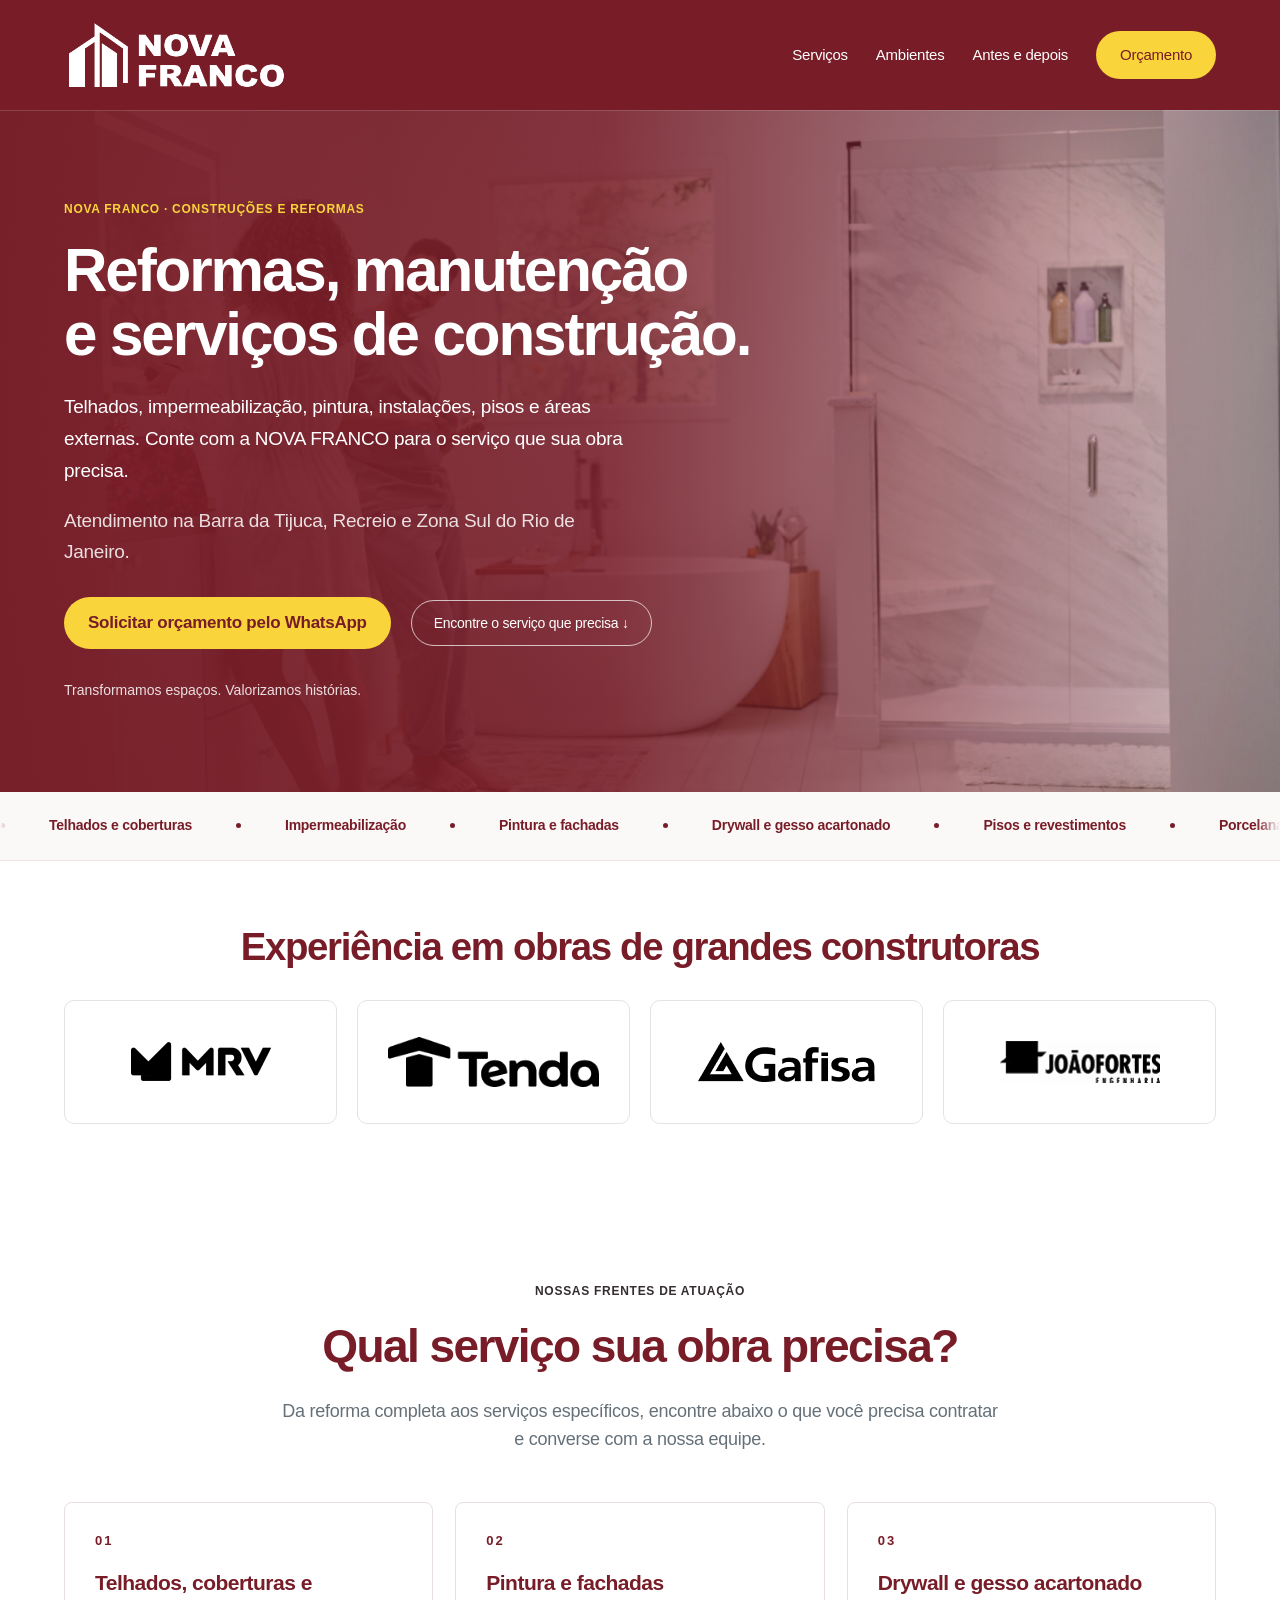
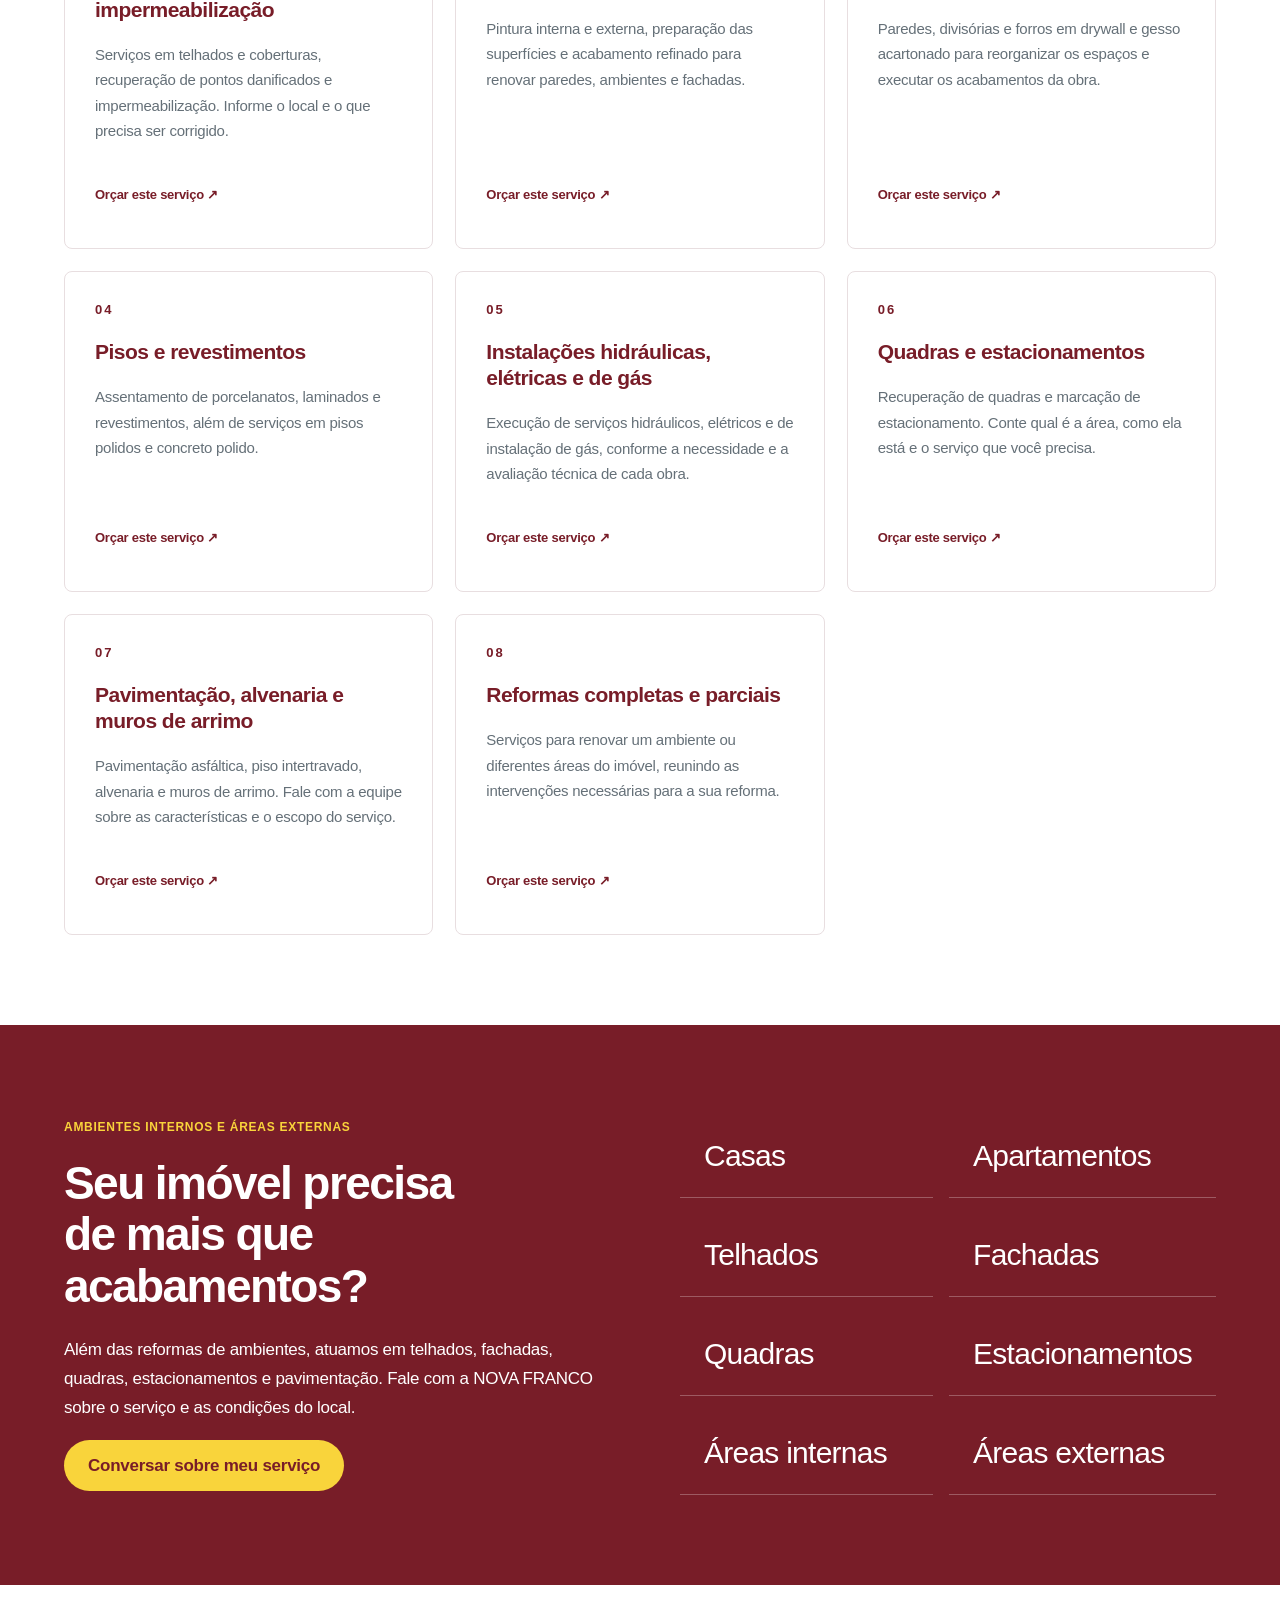
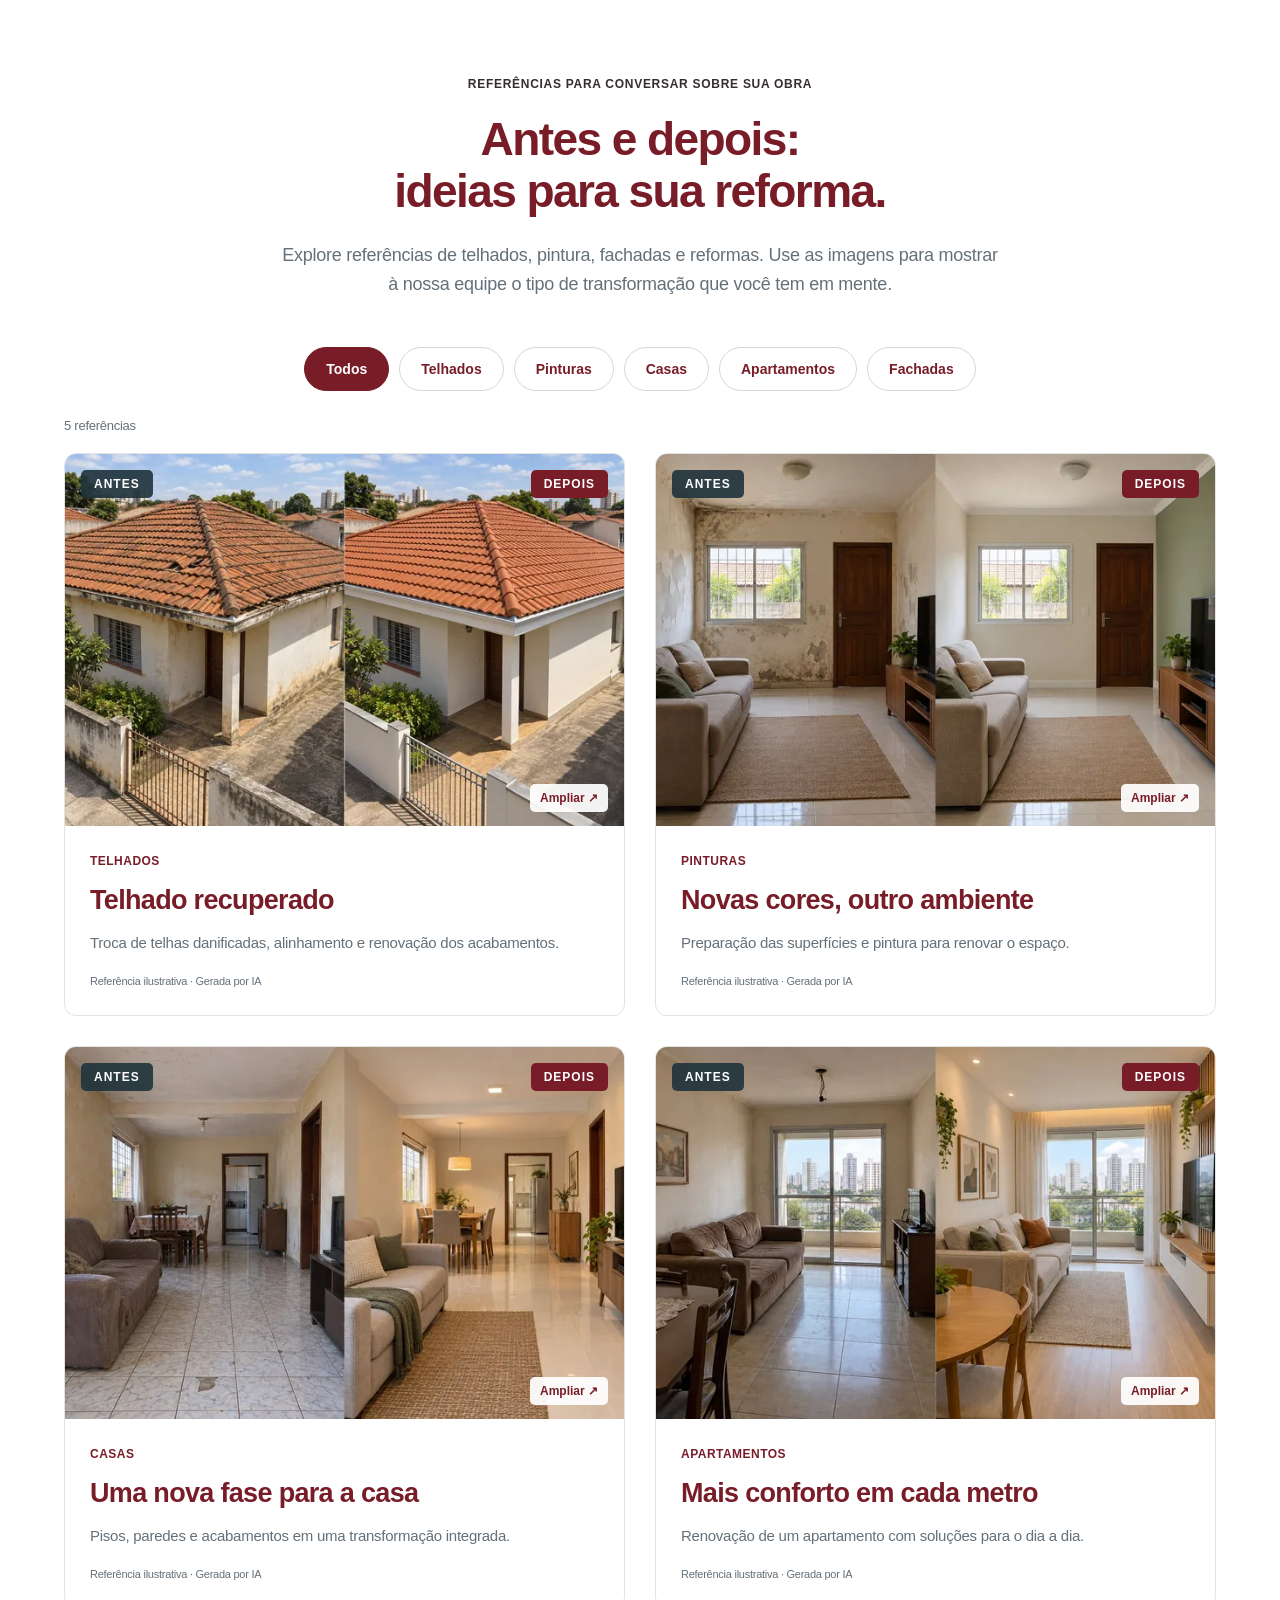
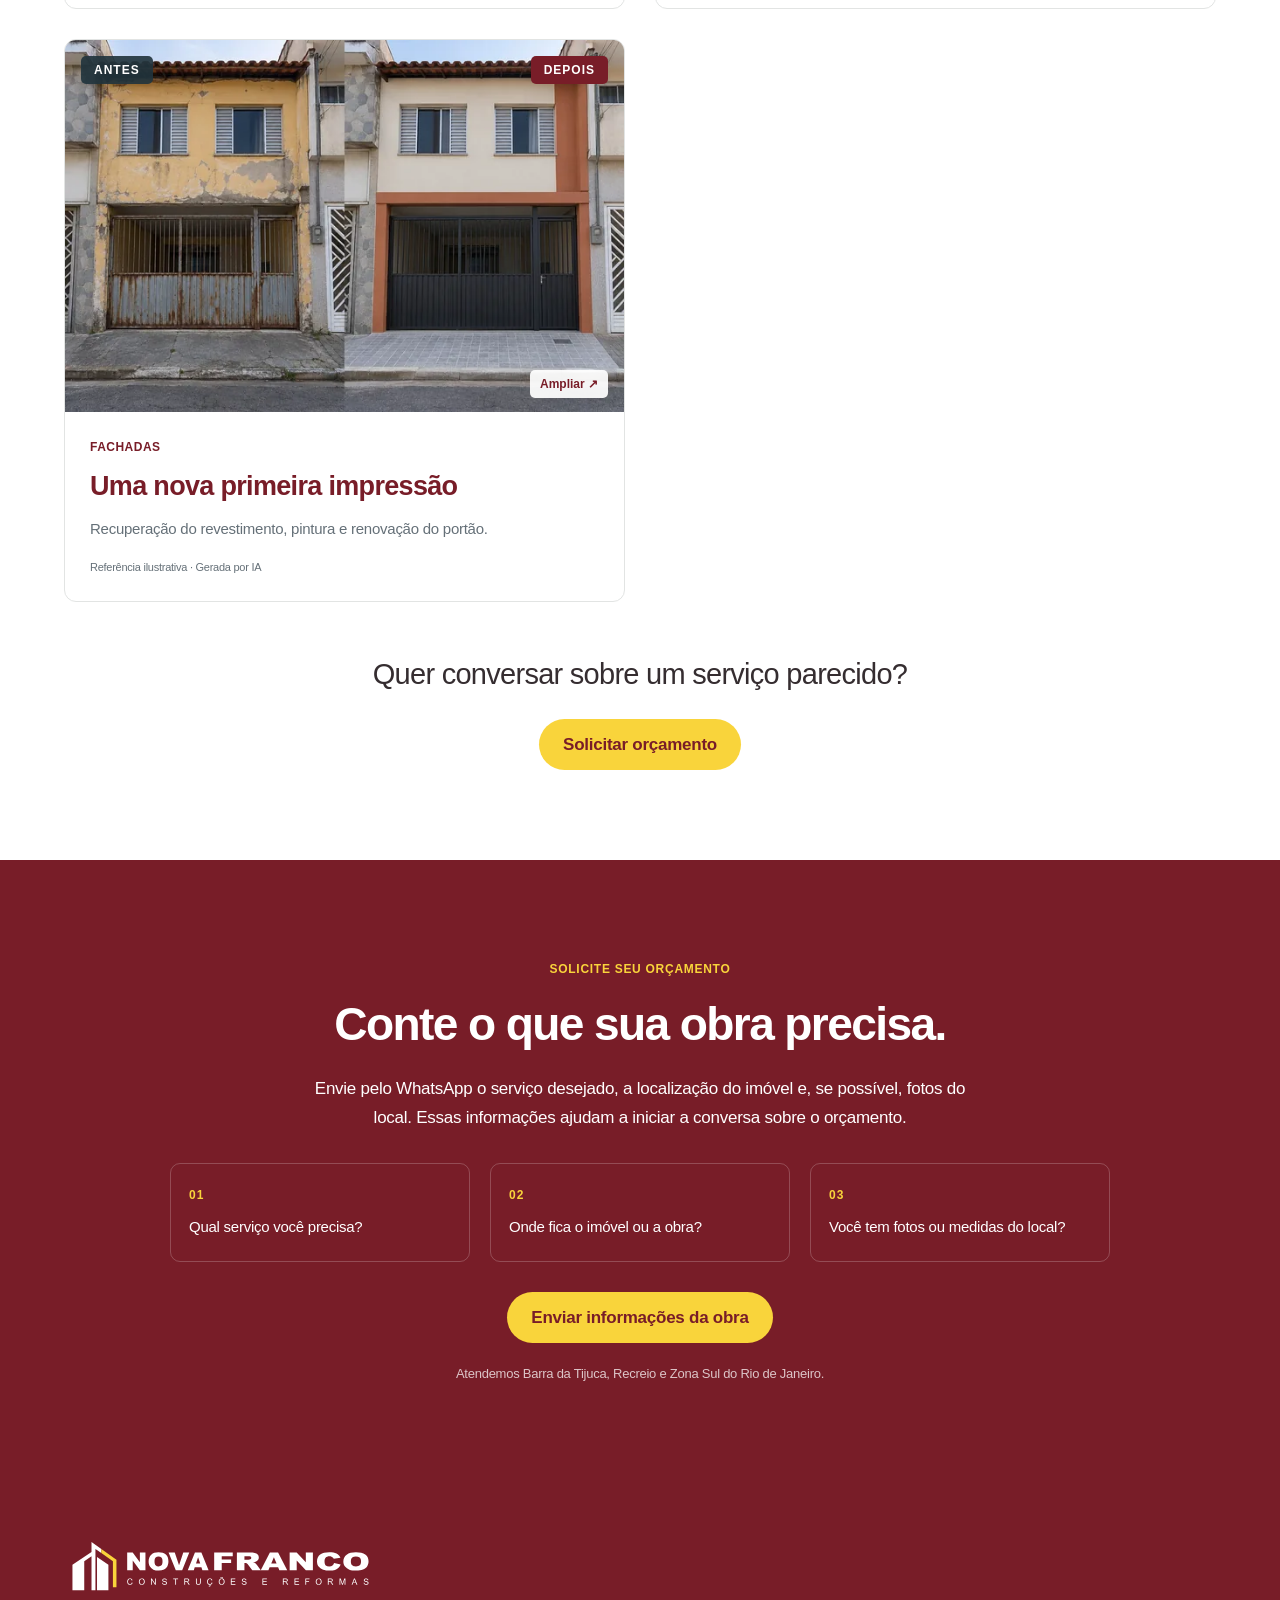
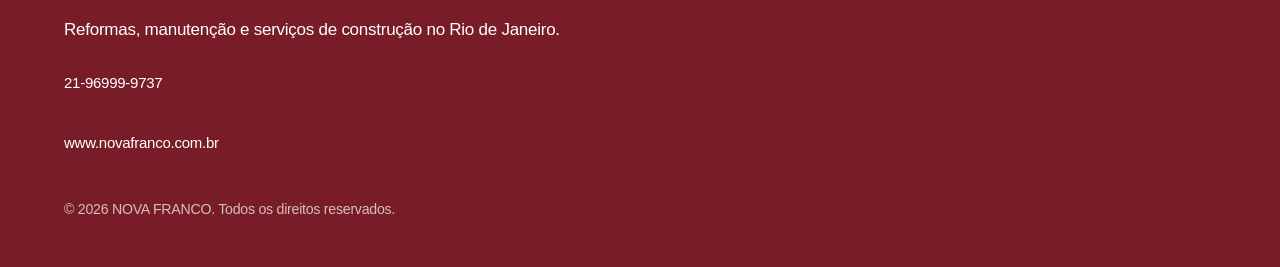
==== index.html @ 0a95bd4e "Remove botao Pausar da faixa de servicos" ====
<!doctype html><html lang="pt-BR"><head><meta charset="utf-8"><meta name="viewport" content="width=device-width,initial-scale=1"><title>NOVA FRANCO | Reformas e serviços de construção no Rio</title><meta name="description" content="Reformas, telhados, impermeabilização, pintura, instalações, pisos, quadras e pavimentação. Atendimento na Barra, Recreio e Zona Sul do Rio. Peça seu orçamento."><link rel="canonical" href="https://www.novafranco.com.br/"><link rel="stylesheet" href="assets/css/nova-franco.css?v=16"><link rel="icon" href="assets/images/favicon.svg?v=2" type="image/svg+xml"><link rel="apple-touch-icon" href="assets/images/marca/apple-touch-icon.png"></head><body><header class="nf-header"><a class="nf-brand" href="./" aria-label="NOVA FRANCO — página inicial"><img class="nf-logo-header" src="assets/images/marca/nova-franco-branca-alinhada.png" alt="NOVA FRANCO" width="1724" height="566" decoding="async"></a><button class="nf-menu-toggle" type="button" aria-expanded="false" aria-controls="nf-navigation">Menu <span aria-hidden="true">☰</span></button><nav id="nf-navigation" aria-label="Menu principal"><a href="#servicos">Serviços</a><a href="#ambientes">Ambientes</a><a href="#antes-depois">Antes e depois</a><a class="nf-button" href="https://wa.me/5521969999737">Orçamento</a></nav></header>
<main><section class="nf-hero"><img src="assets/images/2025/06/231004-ReBath-2545-scaled-e1750427386507-2048x1208.jpg" alt="Casal em um ambiente residencial renovado" width="2048" height="1208" decoding="async" srcset="assets/images/2025/06/231004-ReBath-2545-scaled-e1750427386507-600x354.jpg 600w, assets/images/2025/06/231004-ReBath-2545-scaled-e1750427386507-1400x826.jpg 1400w, assets/images/2025/06/231004-ReBath-2545-scaled-e1750427386507-2048x1208.jpg 2048w" sizes="100vw" fetchpriority="high"><div class="nf-hero-content"><p class="nf-eyebrow">NOVA FRANCO · CONSTRUÇÕES E REFORMAS</p><h1>Reformas, manutenção<br>e serviços de construção.</h1><p>Telhados, impermeabilização, pintura, instalações, pisos e áreas externas. Conte com a NOVA FRANCO para o serviço que sua obra precisa.</p><p class="nf-hero-region">Atendimento na Barra da Tijuca, Recreio e Zona Sul do Rio de Janeiro.</p><div class="nf-actions"><a class="nf-button" href="https://wa.me/5521969999737?text=Ol%C3%A1%2C%20gostaria%20de%20solicitar%20um%20or%C3%A7amento%20para%20um%20servi%C3%A7o.">Solicitar orçamento pelo WhatsApp</a><a class="nf-outline" href="#servicos">Encontre o serviço que precisa ↓</a></div><p class="nf-values">Transformamos espaços. Valorizamos histórias.</p></div></section>
<div class="nf-strip nf-marquee" role="region" aria-label="Nossos serviços"><div class="nf-marquee-window"><div class="nf-marquee-track"><ul class="nf-marquee-group"><li>Telhados e coberturas</li><li>Impermeabilização</li><li>Pintura e fachadas</li><li>Drywall e gesso acartonado</li><li>Pisos e revestimentos</li><li>Porcelanatos e laminados</li><li>Pisos polidos</li><li>Concreto polido</li><li>Instalações hidráulicas</li><li>Instalações elétricas</li><li>Instalação de gás</li><li>Recuperação de quadras</li><li>Marcação de estacionamento</li><li>Pavimentação asfáltica</li><li>Piso intertravado</li><li>Alvenaria</li><li>Muros de arrimo</li><li>Reformas completas e parciais</li></ul><ul class="nf-marquee-group" aria-hidden="true" inert><li>Telhados e coberturas</li><li>Impermeabilização</li><li>Pintura e fachadas</li><li>Drywall e gesso acartonado</li><li>Pisos e revestimentos</li><li>Porcelanatos e laminados</li><li>Pisos polidos</li><li>Concreto polido</li><li>Instalações hidráulicas</li><li>Instalações elétricas</li><li>Instalação de gás</li><li>Recuperação de quadras</li><li>Marcação de estacionamento</li><li>Pavimentação asfáltica</li><li>Piso intertravado</li><li>Alvenaria</li><li>Muros de arrimo</li><li>Reformas completas e parciais</li></ul></div></div></div><section class="nf-clients" id="clientes" aria-labelledby="nf-clients-title"><div class="nf-clients-heading"><h2 id="nf-clients-title">Experiência em obras de grandes construtoras</h2></div><div class="nf-client-logos" role="group" aria-label="Logos dos clientes" tabindex="0"><figure><img src="assets/images/clientes/mrv.png" alt="MRV" width="280" height="80" loading="lazy"></figure><figure><img src="assets/images/clientes/tenda.png" alt="Tenda" width="280" height="80" loading="lazy"></figure><figure><img src="assets/images/clientes/gafisa.png" alt="Gafisa" width="280" height="80" loading="lazy"></figure><figure><img src="assets/images/clientes/joao-fortes.png" alt="João Fortes Engenharia" width="280" height="80" loading="lazy"></figure></div></section>
<section class="nf-section" id="servicos"><div class="nf-section-heading"><p class="nf-eyebrow">NOSSAS FRENTES DE ATUAÇÃO</p><h2>Qual serviço sua obra precisa?</h2><p>Da reforma completa aos serviços específicos, encontre abaixo o que você precisa contratar e converse com a nossa equipe.</p></div><div class="nf-grid"><article class="nf-card" id="servico-telhados"><span>01</span><h3>Telhados, coberturas e impermeabilização</h3><p>Serviços em telhados e coberturas, recuperação de pontos danificados e impermeabilização. Informe o local e o que precisa ser corrigido.</p><a href="https://wa.me/5521969999737?text=Ol%C3%A1%2C%20gostaria%20de%20solicitar%20um%20or%C3%A7amento%20para%20Telhados%2C%20coberturas%20e%20impermeabiliza%C3%A7%C3%A3o.%20Posso%20enviar%20a%20localiza%C3%A7%C3%A3o%20e%20fotos%20do%20local%3F">Orçar este serviço ↗</a></article><article class="nf-card" id="servico-pintura"><span>02</span><h3>Pintura e fachadas</h3><p>Pintura interna e externa, preparação das superfícies e acabamento refinado para renovar paredes, ambientes e fachadas.</p><a href="https://wa.me/5521969999737?text=Ol%C3%A1%2C%20gostaria%20de%20solicitar%20um%20or%C3%A7amento%20para%20Pintura%20e%20fachadas.%20Posso%20enviar%20a%20localiza%C3%A7%C3%A3o%20e%20fotos%20do%20local%3F">Orçar este serviço ↗</a></article><article class="nf-card" id="servico-drywall"><span>03</span><h3>Drywall e gesso acartonado</h3><p>Paredes, divisórias e forros em drywall e gesso acartonado para reorganizar os espaços e executar os acabamentos da obra.</p><a href="https://wa.me/5521969999737?text=Ol%C3%A1%2C%20gostaria%20de%20solicitar%20um%20or%C3%A7amento%20para%20Drywall%20e%20gesso%20acartonado.%20Posso%20enviar%20a%20localiza%C3%A7%C3%A3o%20e%20fotos%20do%20local%3F">Orçar este serviço ↗</a></article><article class="nf-card" id="servico-pisos"><span>04</span><h3>Pisos e revestimentos</h3><p>Assentamento de porcelanatos, laminados e revestimentos, além de serviços em pisos polidos e concreto polido.</p><a href="https://wa.me/5521969999737?text=Ol%C3%A1%2C%20gostaria%20de%20solicitar%20um%20or%C3%A7amento%20para%20Pisos%20e%20revestimentos.%20Posso%20enviar%20a%20localiza%C3%A7%C3%A3o%20e%20fotos%20do%20local%3F">Orçar este serviço ↗</a></article><article class="nf-card" id="servico-instalacoes"><span>05</span><h3>Instalações hidráulicas, elétricas e de gás</h3><p>Execução de serviços hidráulicos, elétricos e de instalação de gás, conforme a necessidade e a avaliação técnica de cada obra.</p><a href="https://wa.me/5521969999737?text=Ol%C3%A1%2C%20gostaria%20de%20solicitar%20um%20or%C3%A7amento%20para%20Instala%C3%A7%C3%B5es%20hidr%C3%A1ulicas%2C%20el%C3%A9tricas%20e%20de%20g%C3%A1s.%20Posso%20enviar%20a%20localiza%C3%A7%C3%A3o%20e%20fotos%20do%20local%3F">Orçar este serviço ↗</a></article><article class="nf-card" id="servico-quadras"><span>06</span><h3>Quadras e estacionamentos</h3><p>Recuperação de quadras e marcação de estacionamento. Conte qual é a área, como ela está e o serviço que você precisa.</p><a href="https://wa.me/5521969999737?text=Ol%C3%A1%2C%20gostaria%20de%20solicitar%20um%20or%C3%A7amento%20para%20Quadras%20e%20estacionamentos.%20Posso%20enviar%20a%20localiza%C3%A7%C3%A3o%20e%20fotos%20do%20local%3F">Orçar este serviço ↗</a></article><article class="nf-card" id="servico-pavimentacao"><span>07</span><h3>Pavimentação, alvenaria e muros de arrimo</h3><p>Pavimentação asfáltica, piso intertravado, alvenaria e muros de arrimo. Fale com a equipe sobre as características e o escopo do serviço.</p><a href="https://wa.me/5521969999737?text=Ol%C3%A1%2C%20gostaria%20de%20solicitar%20um%20or%C3%A7amento%20para%20Pavimenta%C3%A7%C3%A3o%2C%20alvenaria%20e%20muros%20de%20arrimo.%20Posso%20enviar%20a%20localiza%C3%A7%C3%A3o%20e%20fotos%20do%20local%3F">Orçar este serviço ↗</a></article><article class="nf-card" id="servico-reformas"><span>08</span><h3>Reformas completas e parciais</h3><p>Serviços para renovar um ambiente ou diferentes áreas do imóvel, reunindo as intervenções necessárias para a sua reforma.</p><a href="https://wa.me/5521969999737?text=Ol%C3%A1%2C%20gostaria%20de%20solicitar%20um%20or%C3%A7amento%20para%20Reformas%20completas%20e%20parciais.%20Posso%20enviar%20a%20localiza%C3%A7%C3%A3o%20e%20fotos%20do%20local%3F">Orçar este serviço ↗</a></article></div></section>
<section class="nf-environments" id="ambientes"><div><p class="nf-eyebrow">AMBIENTES INTERNOS E ÁREAS EXTERNAS</p><h2>Seu imóvel precisa<br>de mais que acabamentos?</h2><p>Além das reformas de ambientes, atuamos em telhados, fachadas, quadras, estacionamentos e pavimentação. Fale com a NOVA FRANCO sobre o serviço e as condições do local.</p><a class="nf-button" href="https://wa.me/5521969999737?text=Ol%C3%A1%2C%20quero%20conversar%20sobre%20um%20servi%C3%A7o%20para%20o%20meu%20im%C3%B3vel.%20Posso%20enviar%20fotos%20e%20a%20localiza%C3%A7%C3%A3o%3F">Conversar sobre meu serviço</a></div><div class="nf-tags"><span>Casas</span><span>Apartamentos</span><span>Telhados</span><span>Fachadas</span><span>Quadras</span><span>Estacionamentos</span><span>Áreas internas</span><span>Áreas externas</span></div></section>
<section class="nf-section nf-transformations" id="antes-depois"><div class="nf-section-heading"><p class="nf-eyebrow">REFERÊNCIAS PARA CONVERSAR SOBRE SUA OBRA</p><h2>Antes e depois:<br>ideias para sua reforma.</h2><p>Explore referências de telhados, pintura, fachadas e reformas. Use as imagens para mostrar à nossa equipe o tipo de transformação que você tem em mente.</p></div><div class="nf-filters" role="group" aria-label="Filtrar referências por serviço"><button type="button" class="nf-filter is-active" data-filter="todos" aria-pressed="true">Todos</button><button type="button" class="nf-filter" data-filter="telhados" aria-pressed="false">Telhados</button><button type="button" class="nf-filter" data-filter="pinturas" aria-pressed="false">Pinturas</button><button type="button" class="nf-filter" data-filter="casas" aria-pressed="false">Casas</button><button type="button" class="nf-filter" data-filter="apartamentos" aria-pressed="false">Apartamentos</button><button type="button" class="nf-filter" data-filter="fachadas" aria-pressed="false">Fachadas</button></div><p class="nf-result-count" aria-live="polite">5 referências</p><div class="nf-project-grid"><article class="nf-project" data-category="telhados"><button class="nf-comparison" type="button" data-image="assets/images/transformacoes/telhados-1536.webp" data-title="Telhado recuperado" aria-label="Ampliar antes e depois: Telhados"><img src="assets/images/transformacoes/telhados-1536.webp" srcset="assets/images/transformacoes/telhados-640.webp 640w, assets/images/transformacoes/telhados-960.webp 960w, assets/images/transformacoes/telhados-1536.webp 1536w" sizes="(max-width:700px) calc(100vw - 48px), (max-width:1500px) calc((100vw - 10vw - 30px)/2), 660px" decoding="async" alt="Referência ilustrativa de telhados: antes à esquerda e depois à direita" width="1536" height="1024" loading="lazy"><span class="nf-before">Antes</span><span class="nf-after">Depois</span><span class="nf-expand" aria-hidden="true">Ampliar ↗</span></button><div class="nf-project-text"><p class="nf-project-category">Telhados</p><h3>Telhado recuperado</h3><p>Troca de telhas danificadas, alinhamento e renovação dos acabamentos.</p><small>Referência ilustrativa · Gerada por IA</small></div></article><article class="nf-project" data-category="pinturas"><button class="nf-comparison" type="button" data-image="assets/images/transformacoes/pinturas-1536.webp" data-title="Novas cores, outro ambiente" aria-label="Ampliar antes e depois: Pinturas"><img src="assets/images/transformacoes/pinturas-1536.webp" srcset="assets/images/transformacoes/pinturas-640.webp 640w, assets/images/transformacoes/pinturas-960.webp 960w, assets/images/transformacoes/pinturas-1536.webp 1536w" sizes="(max-width:700px) calc(100vw - 48px), (max-width:1500px) calc((100vw - 10vw - 30px)/2), 660px" decoding="async" alt="Referência ilustrativa de pinturas: antes à esquerda e depois à direita" width="1536" height="1024" loading="lazy"><span class="nf-before">Antes</span><span class="nf-after">Depois</span><span class="nf-expand" aria-hidden="true">Ampliar ↗</span></button><div class="nf-project-text"><p class="nf-project-category">Pinturas</p><h3>Novas cores, outro ambiente</h3><p>Preparação das superfícies e pintura para renovar o espaço.</p><small>Referência ilustrativa · Gerada por IA</small></div></article><article class="nf-project" data-category="casas"><button class="nf-comparison" type="button" data-image="assets/images/transformacoes/casas-1536.webp" data-title="Uma nova fase para a casa" aria-label="Ampliar antes e depois: Casas"><img src="assets/images/transformacoes/casas-1536.webp" srcset="assets/images/transformacoes/casas-640.webp 640w, assets/images/transformacoes/casas-960.webp 960w, assets/images/transformacoes/casas-1536.webp 1536w" sizes="(max-width:700px) calc(100vw - 48px), (max-width:1500px) calc((100vw - 10vw - 30px)/2), 660px" decoding="async" alt="Referência ilustrativa de casas: antes à esquerda e depois à direita" width="1536" height="1024" loading="lazy"><span class="nf-before">Antes</span><span class="nf-after">Depois</span><span class="nf-expand" aria-hidden="true">Ampliar ↗</span></button><div class="nf-project-text"><p class="nf-project-category">Casas</p><h3>Uma nova fase para a casa</h3><p>Pisos, paredes e acabamentos em uma transformação integrada.</p><small>Referência ilustrativa · Gerada por IA</small></div></article><article class="nf-project" data-category="apartamentos"><button class="nf-comparison" type="button" data-image="assets/images/transformacoes/apartamentos-1536.webp" data-title="Mais conforto em cada metro" aria-label="Ampliar antes e depois: Apartamentos"><img src="assets/images/transformacoes/apartamentos-1536.webp" srcset="assets/images/transformacoes/apartamentos-640.webp 640w, assets/images/transformacoes/apartamentos-960.webp 960w, assets/images/transformacoes/apartamentos-1536.webp 1536w" sizes="(max-width:700px) calc(100vw - 48px), (max-width:1500px) calc((100vw - 10vw - 30px)/2), 660px" decoding="async" alt="Referência ilustrativa de apartamentos: antes à esquerda e depois à direita" width="1536" height="1024" loading="lazy"><span class="nf-before">Antes</span><span class="nf-after">Depois</span><span class="nf-expand" aria-hidden="true">Ampliar ↗</span></button><div class="nf-project-text"><p class="nf-project-category">Apartamentos</p><h3>Mais conforto em cada metro</h3><p>Renovação de um apartamento com soluções para o dia a dia.</p><small>Referência ilustrativa · Gerada por IA</small></div></article><article class="nf-project" data-category="fachadas"><button class="nf-comparison" type="button" data-image="assets/images/transformacoes/fachadas-1536.webp" data-title="Uma nova primeira impressão" aria-label="Ampliar antes e depois: Fachadas"><img src="assets/images/transformacoes/fachadas-1536.webp" srcset="assets/images/transformacoes/fachadas-640.webp 640w, assets/images/transformacoes/fachadas-960.webp 960w, assets/images/transformacoes/fachadas-1536.webp 1536w" sizes="(max-width:700px) calc(100vw - 48px), (max-width:1500px) calc((100vw - 10vw - 30px)/2), 660px" decoding="async" alt="Referência ilustrativa de fachadas: antes à esquerda e depois à direita" width="1536" height="1024" loading="lazy"><span class="nf-before">Antes</span><span class="nf-after">Depois</span><span class="nf-expand" aria-hidden="true">Ampliar ↗</span></button><div class="nf-project-text"><p class="nf-project-category">Fachadas</p><h3>Uma nova primeira impressão</h3><p>Recuperação do revestimento, pintura e renovação do portão.</p><small>Referência ilustrativa · Gerada por IA</small></div></article></div><div class="nf-gallery-cta"><p>Quer conversar sobre um serviço parecido?</p><a class="nf-button" href="https://wa.me/5521969999737?text=Ol%C3%A1%2C%20vi%20as%20refer%C3%AAncias%20do%20site%20e%20quero%20conversar%20sobre%20um%20servi%C3%A7o%20para%20o%20meu%20im%C3%B3vel.">Solicitar orçamento</a></div></section>
<section class="nf-contact" id="contato"><p class="nf-eyebrow">SOLICITE SEU ORÇAMENTO</p><h2>Conte o que sua obra precisa.</h2><p>Envie pelo WhatsApp o serviço desejado, a localização do imóvel e, se possível, fotos do local. Essas informações ajudam a iniciar a conversa sobre o orçamento.</p><ul class="nf-quote-checklist" aria-label="Informações para solicitar orçamento"><li><span>01</span>Qual serviço você precisa?</li><li><span>02</span>Onde fica o imóvel ou a obra?</li><li><span>03</span>Você tem fotos ou medidas do local?</li></ul><div class="nf-actions"><a class="nf-button" href="https://wa.me/5521969999737?text=Ol%C3%A1%2C%20gostaria%20de%20solicitar%20um%20or%C3%A7amento.%20Servi%C3%A7o%3A%20%0ALocaliza%C3%A7%C3%A3o%3A%20%0APosso%20enviar%20fotos%20e%20medidas%20do%20local.">Enviar informações da obra</a></div><p class="nf-contact-area">Atendemos Barra da Tijuca, Recreio e Zona Sul do Rio de Janeiro.</p></section></main><footer class="nf-footer"><a class="nf-brand" href="./" aria-label="NOVA FRANCO — página inicial"><img class="nf-logo-footer" src="assets/images/marca/nova-franco-rodape.svg" alt="NOVA FRANCO — Construções e Reformas" width="1140" height="230" loading="lazy"></a><p>Reformas, manutenção e serviços de construção no Rio de Janeiro.</p><a href="tel:+5521969999737">21-96999-9737</a><a href="https://www.novafranco.com.br">www.novafranco.com.br</a><small>© 2026 NOVA FRANCO. Todos os direitos reservados.</small></footer><a class="nf-mobile-contact" href="https://wa.me/5521969999737" aria-label="Solicitar orçamento pelo WhatsApp">Solicitar orçamento pelo WhatsApp ↗</a><script src="assets/js/nova-franco.js?v=3" defer></script><dialog class="nf-image-dialog" aria-labelledby="nf-dialog-title"><button class="nf-dialog-close" type="button" aria-label="Fechar imagem">Fechar ×</button><h2 id="nf-dialog-title"></h2><div class="nf-dialog-image"><img alt=""><span class="nf-before">Antes</span><span class="nf-after">Depois</span></div><p>Referência ilustrativa gerada por IA. Não representa uma obra executada pela NOVA FRANCO.</p></dialog><script src="assets/js/transformacoes.js?v=1" defer></script></body></html>
---- assets/css/nova-franco.css ----
:root{--nf-font:-apple-system,BlinkMacSystemFont,"SF Pro Text","SF Pro Display","Helvetica Neue","Segoe UI",Roboto,Arial,sans-serif}
*{box-sizing:border-box}html{scroll-behavior:smooth;scroll-padding-top:110px}body{margin:0;color:#781D28;font-family:var(--nf-font);background:#fff}a{color:inherit}.nf-header{position:sticky;top:0;z-index:100;background:#fff;display:flex;align-items:center;justify-content:space-between;gap:24px;padding:24px max(5vw,24px);box-shadow:0 1px 0 #0001}.nf-brand{font:700 24px var(--nf-font);letter-spacing:1px;color:#781D28;text-decoration:none;white-space:nowrap}.nf-header nav{display:flex;align-items:center;gap:28px}.nf-header nav a{text-decoration:none;font-size:15px}.nf-button{display:inline-block;background:#781D28;color:#fff!important;padding:15px 24px;border-radius:30px;text-decoration:none;font-weight:700;line-height:1.25;transition:background .2s}.nf-button:hover{background:#5D1520}.nf-hero{position:relative;min-height:650px;display:flex;align-items:center;background:#781D28;overflow:hidden}.nf-hero>img{position:absolute;inset:0;width:100%;height:100%;object-fit:cover;object-position:center}.nf-hero:after{content:'';position:absolute;inset:0;background:linear-gradient(90deg,#14242cea 0%,#14242cb0 42%,#14242c10 100%)}.nf-hero-content{position:relative;z-index:1;max-width:760px;padding:90px max(5vw,24px);color:#fff}.nf-eyebrow{font-size:12px;font-weight:700;letter-spacing:2px;line-height:1.6;margin:0 0 20px}h1,h2{font-family:var(--nf-font);font-weight:400;line-height:1.06;letter-spacing:-1px}h1{font-size:clamp(48px,5.6vw,84px);margin:0 0 24px}h2{font-size:clamp(36px,3.6vw,54px);margin:0 0 24px}p{line-height:1.7}.nf-hero-content>p:not(.nf-eyebrow){font-size:19px;max-width:560px}.nf-actions{display:flex;align-items:center;gap:20px;flex-wrap:wrap;margin-top:30px}.nf-outline{display:inline-block;padding:14px 22px;border:1px solid #ffffff90;border-radius:30px;text-decoration:none;font-size:14px}.nf-strip{background:#FFFFFF;display:flex;justify-content:center;gap:60px;flex-wrap:wrap;padding:28px 24px;font-size:14px;font-weight:700}.nf-section{padding:90px max(5vw,24px);max-width:1500px;margin:auto}.nf-section-heading{max-width:720px;margin:0 auto 48px;text-align:center}.nf-section-heading>p:last-child{font-size:18px;color:#657078}.nf-grid{display:grid;grid-template-columns:repeat(3,1fr);gap:22px}.nf-card{border:1px solid #e2e4e3;border-radius:8px;padding:30px;display:flex;flex-direction:column;align-items:flex-start;background:#fff}.nf-card>span{color:#781D28;font-size:13px;letter-spacing:2px;font-weight:700}.nf-card h3{font-size:21px;line-height:1.25;margin:22px 0 4px}.nf-card p{font-size:15px;color:#657078;flex:1}.nf-card>a{font-size:13px;color:#781D28;text-decoration:none;font-weight:700;line-height:1.6;margin-top:15px}.nf-environments{background:#FFFFFF;padding:90px max(5vw,24px);display:grid;grid-template-columns:1fr 1fr;gap:80px;align-items:center}.nf-environments>div>p{max-width:530px}.nf-tags{display:grid;grid-template-columns:1fr 1fr;gap:16px}.nf-tags span{padding:24px;border-bottom:1px solid #ced1cc;font-family:var(--nf-font);font-size:30px}.nf-inspiration{display:grid;grid-template-columns:1fr 1fr;align-items:center;gap:70px}.nf-inspiration img{width:100%;height:330px;object-fit:cover;border-radius:8px}.nf-dark-outline{border-color:#781D28;color:#781D28;font-weight:700}.nf-contact{padding:80px 24px;background:#781D28;color:#fff;text-align:center}.nf-contact>p{max-width:660px;margin:20px auto}.nf-contact .nf-actions{justify-content:center}.nf-footer{padding:50px max(5vw,24px);background:#FFFFFF;display:flex;gap:16px;flex-direction:column;align-items:flex-start}.nf-footer p{margin:0}.nf-footer>a:not(.nf-brand){font-size:15px;text-decoration:none}.nf-footer small{margin-top:20px;color:#657078}.nf-header~main{padding-top:0!important}@media(max-width:900px){.nf-header{padding:20px 24px;flex-wrap:wrap}.nf-header nav{gap:18px;flex-wrap:wrap}.nf-header nav a{font-size:13px}.nf-grid{grid-template-columns:repeat(2,1fr)}.nf-strip{gap:24px}.nf-environments,.nf-inspiration{gap:40px}}@media(max-width:600px){.nf-header{gap:18px}.nf-header nav{width:100%;justify-content:space-between;gap:12px}.nf-header nav .nf-button{padding:9px 13px;font-size:12px}.nf-brand{font-size:22px}.nf-hero{min-height:600px}.nf-hero-content{padding:65px 24px}.nf-hero:after{background:#14242caf}.nf-section,.nf-environments{padding:60px 24px}.nf-grid,.nf-environments,.nf-inspiration{grid-template-columns:1fr}.nf-card{padding:25px}.nf-strip{display:grid;grid-template-columns:1fr 1fr;gap:20px;font-size:12px}.nf-tags span{padding:18px 0;font-size:25px}.nf-inspiration img{height:250px}.nf-contact{padding:60px 24px}}
.nf-menu-toggle,.nf-mobile-contact{display:none}a,button{-webkit-tap-highlight-color:transparent;touch-action:manipulation}a:focus-visible,button:focus-visible{outline:3px solid #247ca4;outline-offset:5px}.nf-grid>*{min-width:0}.nf-footer a{overflow-wrap:anywhere}.nf-card>a{display:inline-flex;align-items:center;min-height:44px}.nf-header nav>a{min-height:44px;display:inline-flex;align-items:center}.nf-inspiration img{max-width:100%}input,select,textarea{font-size:16px!important}.swiper-pagination{flex-wrap:wrap;gap:2px}.clone-dot{width:44px;height:44px;background:transparent!important;position:relative}.clone-dot:after{content:'';position:absolute;width:9px;height:9px;border-radius:50%;background:#c8c8c8;top:17px;left:17px}.clone-dot[aria-current=true]:after{background:#781D28}.swiper-button-next,.swiper-button-prev{min-width:44px;min-height:44px}.swiper-galleries{touch-action:pan-y}
@media(max-width:767px){html{scroll-padding-top:90px}.nf-header{padding:16px 20px;gap:12px;flex-wrap:wrap}.nf-menu-toggle{display:flex;align-items:center;justify-content:center;gap:12px;min-height:44px;padding:10px 14px;border:1px solid #d6dadc;border-radius:8px;background:#fff;color:#781D28;font:700 15px var(--nf-font);cursor:pointer}.nf-header nav{display:none!important;flex-direction:column;align-items:stretch;width:100%;gap:4px;padding:12px 0 4px;max-height:65vh;overflow-y:auto}.nf-menu-toggle[aria-expanded=true]+nav{display:flex!important}.nf-header nav>a{font-size:16px;padding:12px 16px;border-radius:6px}.nf-header nav>.nf-button{justify-content:center;font-size:16px;padding:14px 20px}.nf-mobile-contact{display:block;position:fixed;bottom:0;left:0;right:0;z-index:110;background:#781D28;color:#fff;padding:17px 16px calc(17px + env(safe-area-inset-bottom));text-align:center;text-decoration:none;font:700 15px/1.4 var(--nf-font);box-shadow:0 -2px 12px #0002}body{padding-bottom:calc(64px + env(safe-area-inset-bottom))}.nf-brand{font-size:21px}.nf-hero{min-height:570px}.nf-hero-content{padding:55px 24px}.nf-hero-content h1{font-size:clamp(42px,11vw,64px)}.nf-hero-content>p:not(.nf-eyebrow){font-size:17px}.nf-hero>img{object-position:35% center}.nf-actions{gap:14px}.nf-actions .nf-button,.nf-actions .nf-outline{width:100%;text-align:center;min-height:48px;font-size:15px}.nf-card p{font-size:16px}.nf-card>a{font-size:14px}.nf-contact h2,.nf-section h2{overflow-wrap:break-word}.nf-tags{gap:12px}.nf-tags span{font-size:24px}.nf-footer{padding-bottom:36px}.nf-header~main{max-width:100%}}
@media(prefers-reduced-motion:reduce){html{scroll-behavior:auto}*,*:before,*:after{animation:none!important;transition:none!important}}
.nf-transformations{max-width:1500px}.nf-reference-note{font-size:13px!important;line-height:1.6;background:#FFFFFF;border-radius:8px;padding:14px 18px;color:#657078!important}.nf-filters{display:flex;justify-content:center;gap:10px;flex-wrap:wrap}.nf-filter{border:1px solid #d5d9d9;background:white;color:#781D28;border-radius:30px;font:600 14px var(--nf-font);padding:12px 21px;min-height:44px;cursor:pointer}.nf-filter.is-active{background:#781D28;color:white;border-color:#781D28}.nf-result-count{font-size:13px;color:#657078;margin:24px 0 16px}.nf-project-grid{display:grid;grid-template-columns:repeat(2,minmax(0,1fr));gap:30px}.nf-project{border:1px solid #e2e4e3;border-radius:12px;overflow:hidden;background:#fff}.nf-project[hidden]{display:none}.nf-comparison{display:block;position:relative;width:100%;padding:0;border:0;background:#e9e6e1;cursor:zoom-in;overflow:hidden}.nf-comparison img{display:block;width:100%;height:auto;aspect-ratio:3/2;object-fit:cover;transition:transform .3s}.nf-comparison:hover img{transform:scale(1.025)}.nf-before,.nf-after{position:absolute;top:16px;background:#22343de8;color:white;padding:7px 13px;border-radius:5px;font:700 12px var(--nf-font);letter-spacing:1px;text-transform:uppercase}.nf-before{left:16px}.nf-after{right:16px;background:#781D28}.nf-expand{position:absolute;bottom:14px;right:16px;background:#ffffffed;padding:7px 10px;border-radius:5px;font:600 12px var(--nf-font);color:#781D28}.nf-project-text{padding:25px}.nf-project-category{color:#781D28;font-size:12px;letter-spacing:1.5px;font-weight:700;text-transform:uppercase;margin:0 0 12px}.nf-project h3{font-family:var(--nf-font);font-size:30px;font-weight:400;line-height:1.15;margin:0}.nf-project-text>p:not(.nf-project-category){font-size:15px;color:#657078;margin:14px 0}.nf-project-text small{font-size:11px;color:#657078}.nf-gallery-cta{text-align:center;margin-top:48px}.nf-gallery-cta p{font-family:var(--nf-font);font-size:29px;margin-bottom:20px}.nf-image-dialog{border:0;border-radius:12px;padding:24px;max-width:min(1100px,94vw);max-height:94vh;overflow:auto;color:#781D28}.nf-image-dialog::backdrop{background:#17252de8}.nf-dialog-close{display:block;margin:0 0 16px auto;border:1px solid #d5d9d9;border-radius:24px;padding:12px 18px;background:#fff;color:#781D28;font:700 14px var(--nf-font);cursor:pointer}.nf-image-dialog h2{font-size:32px;margin:12px 0 22px}.nf-dialog-image{position:relative}.nf-dialog-image img{display:block;width:100%;height:auto;max-height:65vh;object-fit:contain}.nf-image-dialog>p{font-size:12px;margin-bottom:0}@media(max-width:700px){.nf-project-grid{grid-template-columns:1fr;gap:24px}.nf-project-text{padding:22px}.nf-project h3{font-size:28px}.nf-filters{justify-content:flex-start;gap:8px}.nf-filter{padding:11px 16px}.nf-before,.nf-after{top:10px;padding:6px 10px;font-size:10px}.nf-before{left:10px}.nf-after{right:10px}.nf-image-dialog{padding:16px}.nf-image-dialog h2{font-size:26px}}

.nf-strip{gap:24px 36px}.nf-strip>span{text-align:center}@media(min-width:1100px){.nf-strip{display:grid;grid-template-columns:repeat(6,minmax(0,1fr));gap:24px;padding-left:max(5vw,24px);padding-right:max(5vw,24px)}}

.nf-clients{padding:64px max(5vw,24px) 68px;max-width:1500px;margin:auto}.nf-clients-heading{text-align:center;margin-bottom:32px}.nf-clients-heading .nf-eyebrow{color:#781D28;font-size:11px;margin-bottom:12px}.nf-clients-heading h2{font-size:clamp(32px,3vw,44px);margin-bottom:14px}.nf-clients-heading>p:last-child{color:#657078;font-size:15px;margin:0}.nf-client-logos{display:grid;grid-template-columns:repeat(4,minmax(0,1fr));gap:20px}.nf-client-logos figure{margin:0;min-height:124px;display:flex;align-items:center;justify-content:center;padding:28px 30px;border:1px solid #e2e4e3;border-radius:10px;background:#fff}.nf-client-logos figure.nf-client-dark{background:#781D28;border-color:#781D28}.nf-client-logos img{display:block;max-width:100%;width:auto;height:auto;max-height:54px;object-fit:contain}.nf-client-logos figure:last-child img{width:160px;max-height:54px}@media(max-width:767px){.nf-clients{padding:48px 24px}.nf-client-logos{grid-template-columns:repeat(2,minmax(0,1fr));gap:12px}.nf-client-logos figure{min-height:104px;padding:22px}.nf-client-logos img{max-height:44px}}

body{-webkit-font-smoothing:antialiased;-moz-osx-font-smoothing:grayscale;font-size:17px;letter-spacing:-.015em}h1,h2,h3{font-family:var(--nf-font);font-weight:600;letter-spacing:-.035em}h1{line-height:1.06}h2{line-height:1.12}.nf-project h3{font-weight:600;font-size:27px;letter-spacing:-.025em;line-height:1.2}.nf-clients-heading h2{font-weight:600}.nf-brand{font-weight:650;letter-spacing:-.025em}.nf-tags span{font-weight:500;letter-spacing:-.025em}.nf-gallery-cta p{font-weight:500;letter-spacing:-.025em}.nf-eyebrow{letter-spacing:.06em}.nf-project-category{letter-spacing:.04em}.nf-header nav a{font-weight:500}.nf-hero-content h1{font-weight:600}.nf-section-heading>p:last-child{line-height:1.6}.nf-card h3{font-weight:600;letter-spacing:-.025em}@media(max-width:767px){.nf-hero-content h1{font-size:clamp(40px,10vw,60px)}.nf-project h3{font-size:25px}}

.nf-brand{display:inline-flex;align-items:center;min-height:44px}.nf-footer>a{display:inline-flex;align-items:center;min-height:44px}html:has(dialog[open]){overflow:hidden}.nf-image-dialog{overscroll-behavior:contain;max-height:94dvh}.nf-client-logos figure,.nf-project,.nf-hero-content{min-width:0}@media(max-width:767px){html{scroll-padding-bottom:calc(88px + env(safe-area-inset-bottom))}.nf-image-dialog{max-width:calc(100vw - 24px)}.nf-mobile-contact{min-height:56px}.nf-footer{gap:8px}}@media(max-width:359px){.nf-strip{column-gap:12px}.nf-filter{padding-inline:13px}.nf-tags span{font-size:21px}}

:root{--nf-white:#FFFFFF;--nf-wine:#781D28;--nf-yellow:#F9D43B}body{background:var(--nf-white);color:#352D30}.nf-brand{color:var(--nf-wine)}.nf-button,.nf-mobile-contact{background:var(--nf-yellow);color:var(--nf-wine)!important}.nf-button:hover,.nf-mobile-contact:hover{background:#F2C91D}.nf-header{background:var(--nf-white)}.nf-header nav a:not(.nf-button){color:var(--nf-wine)}.nf-hero{background:var(--nf-wine)}.nf-hero:after{background:linear-gradient(90deg,rgba(120,29,40,.97) 0%,rgba(120,29,40,.88) 47%,rgba(120,29,40,.22) 100%)}.nf-hero-content{max-width:920px}.nf-hero h1{font-size:clamp(44px,4.7vw,72px);max-width:780px}.nf-hero-content>.nf-eyebrow{color:var(--nf-yellow)}.nf-hero .nf-outline{border-color:#ffffffb3;color:#fff}.nf-values{font-size:11px!important;letter-spacing:.12em;font-weight:600;margin-top:30px;margin-bottom:0;color:#fff}.nf-strip{background:#FBF8F8;border-bottom:1px solid #eee4e6;color:var(--nf-wine)}.nf-environments{background:var(--nf-wine);color:white}.nf-environments .nf-eyebrow{color:var(--nf-yellow)}.nf-tags span{border-color:#ffffff45}.nf-contact,.nf-footer{background:var(--nf-wine);color:white}.nf-contact .nf-eyebrow{color:var(--nf-yellow)}.nf-footer .nf-brand{color:white}.nf-footer small{color:#ffffffb3}.nf-client-logos figure.nf-client-dark{background:var(--nf-wine);border-color:var(--nf-wine)}.nf-filter.is-active{background:var(--nf-wine);color:white;border-color:var(--nf-wine)}.nf-card{border-color:#E8DEE0}.nf-card h3,.nf-clients-heading h2,.nf-section-heading h2,.nf-project h3{color:var(--nf-wine)}.nf-card>a{color:var(--nf-wine)}a:focus-visible,button:focus-visible{outline-color:var(--nf-wine)}.nf-environments a:focus-visible,.nf-contact a:focus-visible,.nf-footer a:focus-visible{outline-color:var(--nf-yellow)}@media(max-width:767px){.nf-hero:after{background:rgba(120,29,40,.88)}.nf-hero-content h1{font-size:clamp(38px,9.3vw,60px)}.nf-values{font-size:10px!important;letter-spacing:.08em;line-height:1.8}.nf-mobile-contact{box-shadow:0 -2px 12px #781d2820}}

.nf-header{background:#F4F2F1;padding-top:18px;padding-bottom:18px}.nf-brand img{display:block;object-fit:contain;height:auto;max-width:100%}.nf-logo-header{width:270px}.nf-logo-footer{width:320px}.nf-header .nf-brand{flex-shrink:0}.nf-footer .nf-brand{max-width:100%}@media(max-width:767px){.nf-header{padding:14px 20px;gap:12px}.nf-logo-header{width:min(250px,calc(100vw - 150px))}.nf-header .nf-brand{min-width:0}.nf-menu-toggle{flex-shrink:0}.nf-logo-footer{width:min(320px,100%)}html{scroll-padding-top:110px}}

.nf-header{background:#781D28;color:#FFFFFF;box-shadow:0 1px 0 #ffffff26}.nf-header nav a:not(.nf-button){color:#FFFFFF}.nf-menu-toggle{background:transparent;border-color:#ffffff70;color:#FFFFFF}.nf-header a:focus-visible,.nf-header button:focus-visible{outline-color:#F9D43B}.nf-header .nf-brand{color:white}.nf-logo-header{width:250px}@media(max-width:767px){.nf-logo-header{width:min(230px,calc(100vw - 150px))}.nf-header nav a:not(.nf-button):hover{background:#ffffff12}}

@media(max-width:767px){.nf-header{padding-top:10px;padding-bottom:10px}.nf-header .nf-logo-header{width:150px;max-width:calc(100vw - 150px)}html{scroll-padding-top:84px}}

@media(min-width:768px){.nf-header .nf-logo-header{width:225px}}

.nf-strip.nf-marquee{display:flex;align-items:center;justify-content:flex-start;gap:0;padding:0;min-height:68px;max-width:100%;overflow:hidden}.nf-marquee-window{flex:1;min-width:0;overflow:hidden;mask-image:linear-gradient(90deg,transparent,#000 24px,#000 calc(100% - 24px),transparent)}.nf-marquee-track{display:flex;width:max-content;animation:nf-services-loop 115s linear infinite;will-change:transform}.nf-marquee-group{display:flex;align-items:center;gap:44px;list-style:none;margin:0;padding:24px 44px 24px 0;flex-shrink:0}.nf-marquee-group li{display:flex;align-items:center;gap:44px;white-space:nowrap;font-size:14px;font-weight:600;line-height:1.4}.nf-marquee-group li:before{content:"";width:5px;height:5px;border-radius:50%;background:#781D28;flex-shrink:0}.nf-marquee-toggle{flex-shrink:0;display:flex;align-items:center;gap:8px;margin:0 16px;padding:10px 14px;min-height:44px;border:1px solid #dbc5c9;border-radius:24px;background:white;color:#781D28;font:600 12px var(--nf-font);cursor:pointer}.nf-marquee.is-paused .nf-marquee-track{animation-play-state:paused}@media(hover:hover){.nf-marquee-window:hover .nf-marquee-track{animation-play-state:paused}}@keyframes nf-services-loop{to{transform:translateX(-50%)}}@media(max-width:767px){.nf-strip.nf-marquee{min-height:60px}.nf-marquee-group{padding-block:20px;gap:30px;padding-right:30px}.nf-marquee-group li{font-size:13px;gap:30px}.nf-marquee-toggle{margin-inline:8px;padding:8px 11px}.nf-marquee-track{animation-duration:105s}}@media(prefers-reduced-motion:reduce){.nf-marquee-track{animation:none!important;transform:none;will-change:auto}.nf-marquee-window{overflow-x:auto;mask-image:none}.nf-marquee-group[aria-hidden=true],.nf-marquee-toggle{display:none}.nf-marquee-group{padding-left:24px}}

.nf-hero-content .nf-hero-region{font-size:15px;line-height:1.6;max-width:580px;color:#ffffffd9;margin:18px 0 0}.nf-hero-content .nf-values{text-transform:none;font-size:14px!important;letter-spacing:0;font-weight:500;color:#ffffffd9}.nf-quote-checklist{display:flex;justify-content:center;gap:20px;list-style:none;padding:0;max-width:1000px;margin:30px auto}.nf-quote-checklist li{flex:1;max-width:300px;border:1px solid #ffffff35;border-radius:10px;padding:22px 18px;text-align:left;font-size:15px;line-height:1.6}.nf-quote-checklist span{display:block;font-size:12px;letter-spacing:.08em;color:#F9D43B;font-weight:700;margin-bottom:10px}.nf-contact .nf-contact-area{font-size:13px;color:#ffffffbd}.nf-card h3{overflow-wrap:break-word}.nf-clients-heading{max-width:800px;margin-inline:auto}.nf-clients-heading>p:last-child{line-height:1.7}@media(max-width:767px){.nf-hero-content .nf-hero-region{font-size:14px}.nf-quote-checklist{flex-direction:column;gap:12px;max-width:500px}.nf-quote-checklist li{max-width:none;padding:17px 20px}.nf-quote-checklist span{display:inline;margin-right:12px}.nf-hero .nf-outline{line-height:1.5}}

.nf-client-logos figure,.nf-client-logos figure.nf-client-dark{background:#FFFFFF;border-color:#E2E4E3}.nf-client-logos img{filter:brightness(0)}

@media(max-width:767px){#nf-clients-title{font-size:clamp(12px,3.8vw,24px);line-height:1.35;letter-spacing:-.025em;white-space:nowrap}#servicos>.nf-section-heading>h2{font-size:clamp(17px,5.2vw,28px);line-height:1.25;letter-spacing:-.03em;white-space:nowrap}.nf-clients-heading{margin-bottom:24px}}

.nf-client-logos:focus-visible{outline:2px solid #781D28;outline-offset:5px}@media(max-width:767px){.nf-client-logos{display:flex;flex-wrap:nowrap;gap:12px;overflow-x:auto;max-width:100%;padding:0 0 12px;scroll-snap-type:x proximity;scroll-padding-inline:0;overscroll-behavior-x:contain;-webkit-overflow-scrolling:touch;scrollbar-width:thin;scrollbar-color:#781D28 #eee4e6}.nf-client-logos figure{flex:0 0 150px;min-width:0;min-height:104px;scroll-snap-align:start}.nf-client-logos img{max-width:100%}.nf-clients-heading{margin-bottom:22px}}
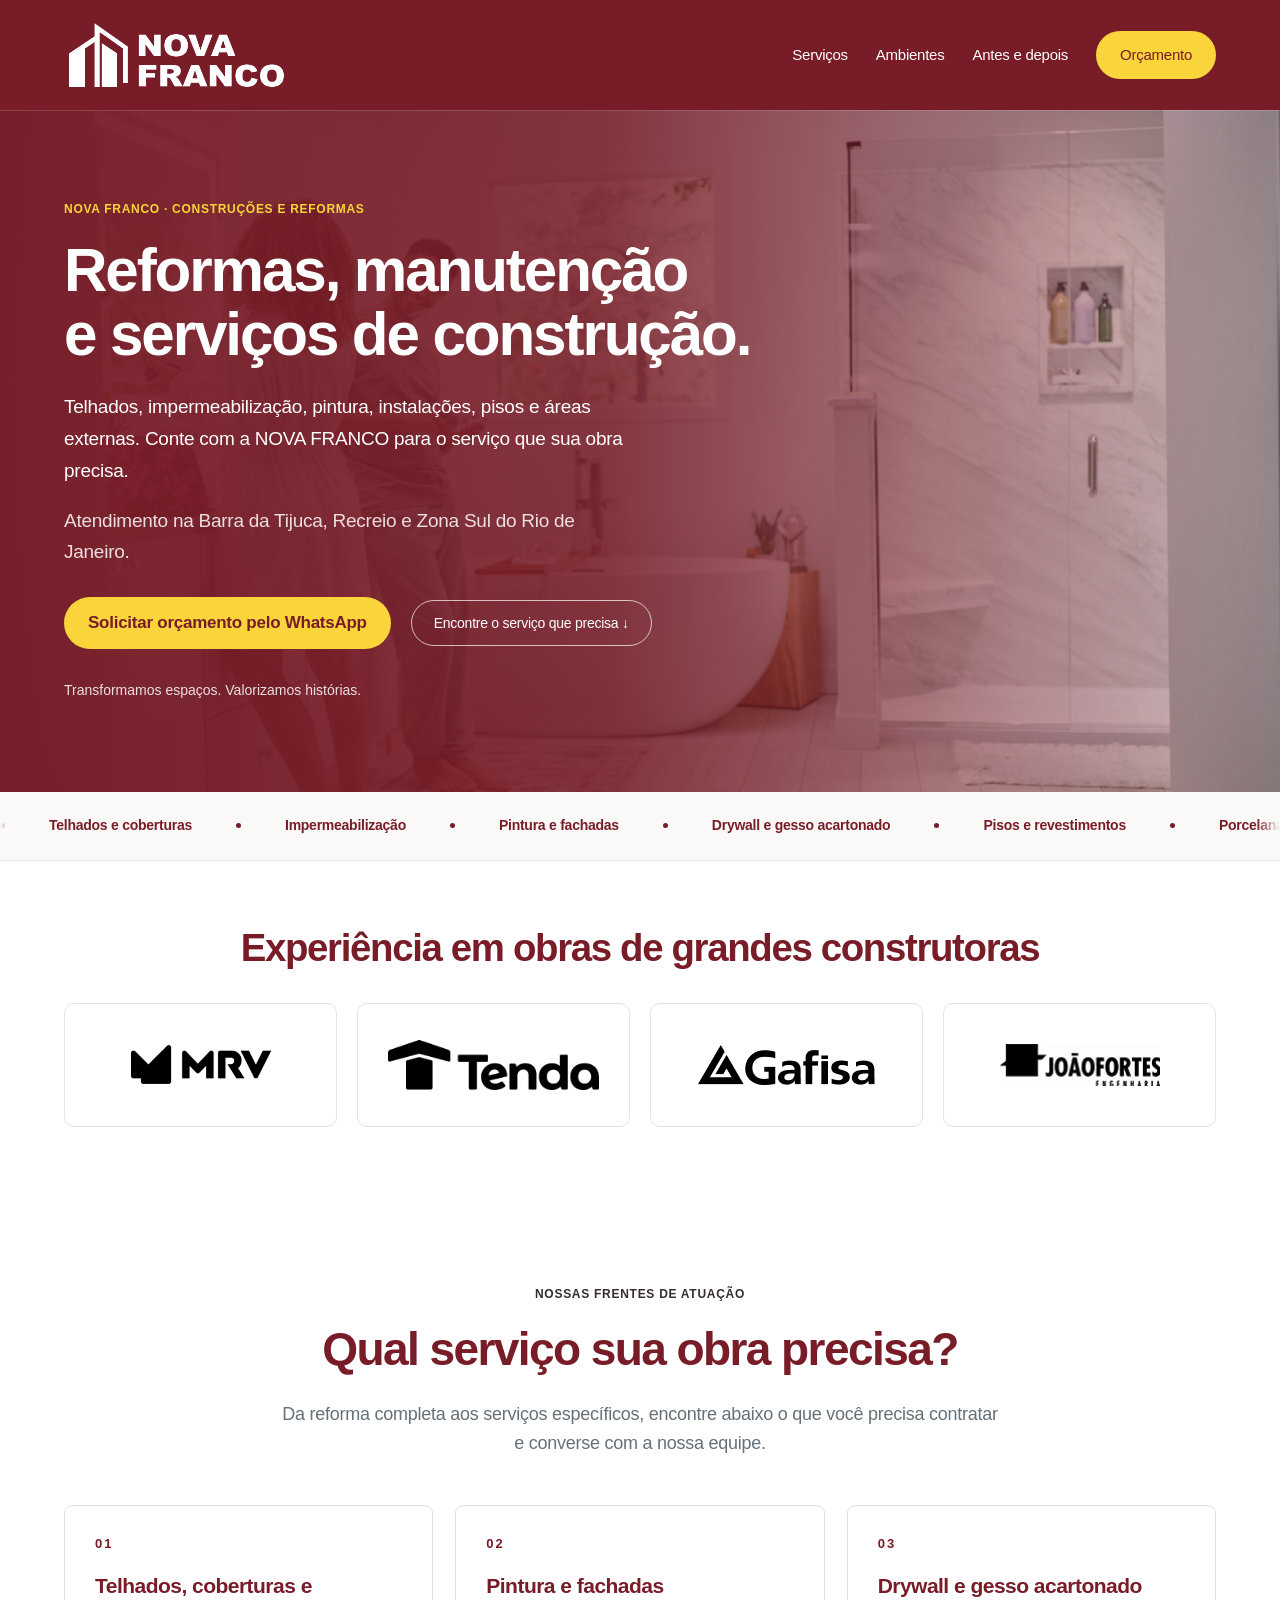
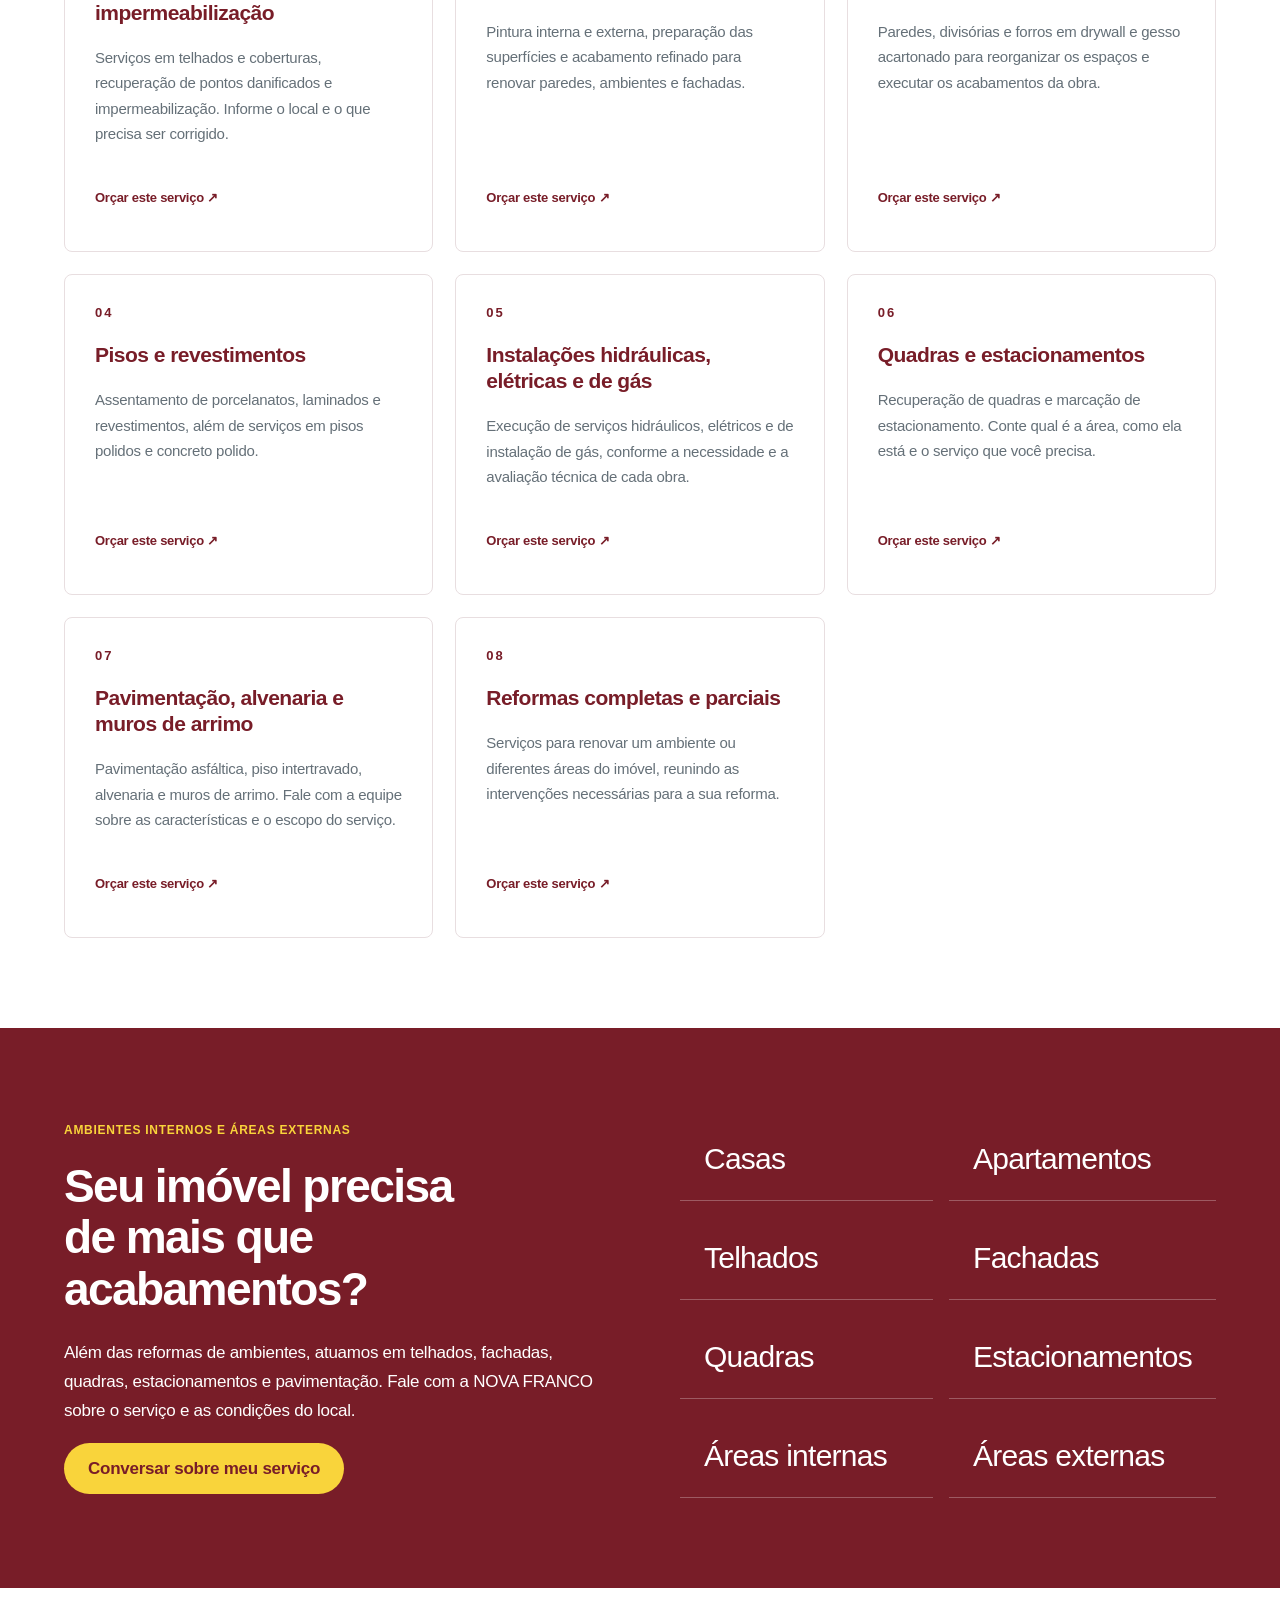
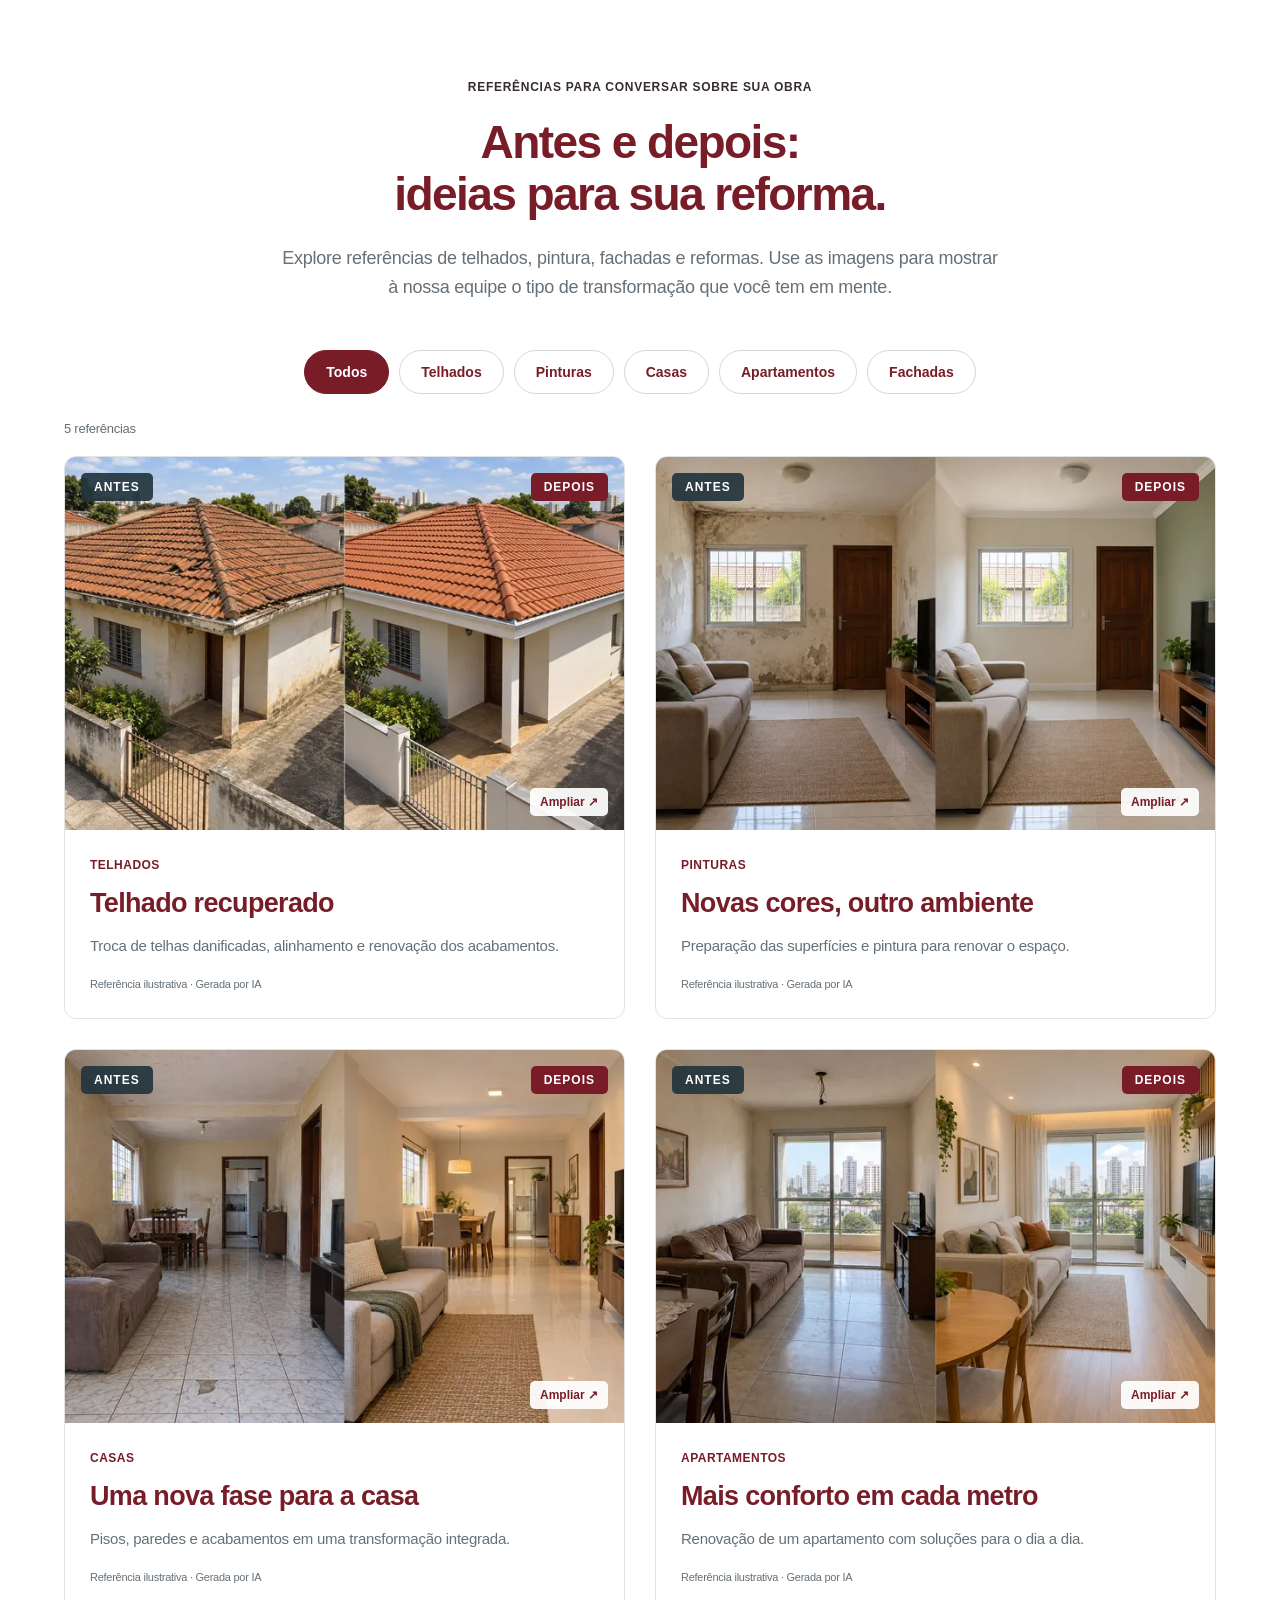
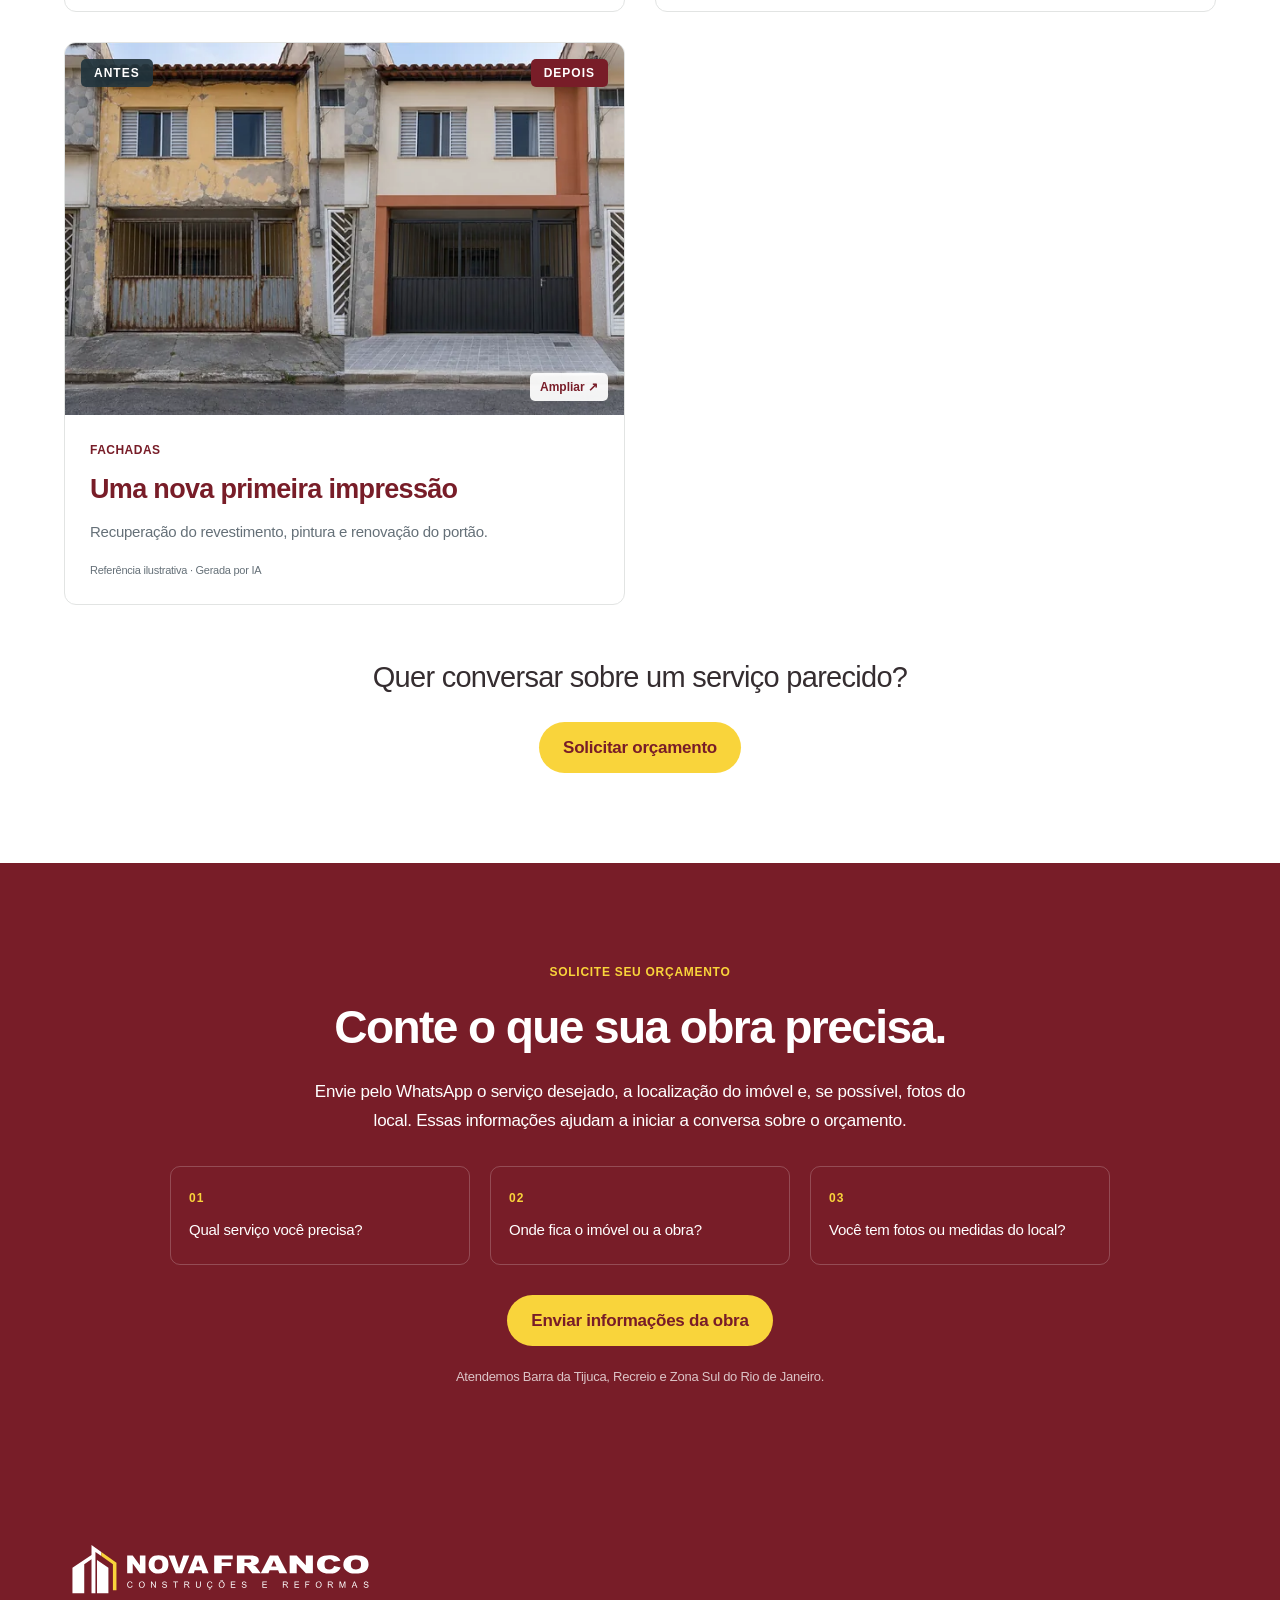
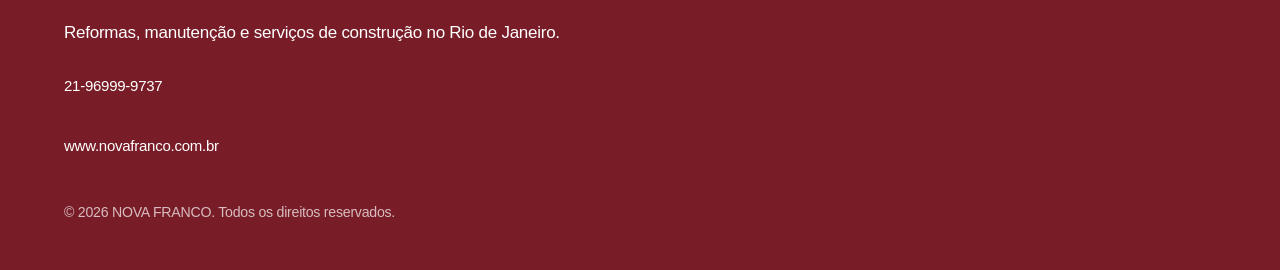
==== commit 14cdd67b: "Mantem titulo de clientes em uma linha no computador" ====
--- a/index.html
+++ b/index.html
@@ -1,6 +1,6 @@
-<!doctype html><html lang="pt-BR"><head><meta charset="utf-8"><meta name="viewport" content="width=device-width,initial-scale=1"><title>NOVA FRANCO | Reformas e serviços de construção no Rio</title><meta name="description" content="Reformas, telhados, impermeabilização, pintura, instalações, pisos, quadras e pavimentação. Atendimento na Barra, Recreio e Zona Sul do Rio. Peça seu orçamento."><link rel="canonical" href="https://www.novafranco.com.br/"><link rel="stylesheet" href="assets/css/nova-franco.css?v=16"><link rel="icon" href="assets/images/favicon.svg?v=2" type="image/svg+xml"><link rel="apple-touch-icon" href="assets/images/marca/apple-touch-icon.png"></head><body><header class="nf-header"><a class="nf-brand" href="./" aria-label="NOVA FRANCO — página inicial"><img class="nf-logo-header" src="assets/images/marca/nova-franco-branca-alinhada.png" alt="NOVA FRANCO" width="1724" height="566" decoding="async"></a><button class="nf-menu-toggle" type="button" aria-expanded="false" aria-controls="nf-navigation">Menu <span aria-hidden="true">☰</span></button><nav id="nf-navigation" aria-label="Menu principal"><a href="#servicos">Serviços</a><a href="#ambientes">Ambientes</a><a href="#antes-depois">Antes e depois</a><a class="nf-button" href="https://wa.me/5521969999737">Orçamento</a></nav></header>
+<!doctype html><html lang="pt-BR"><head><meta charset="utf-8"><meta name="viewport" content="width=device-width,initial-scale=1"><title>NOVA FRANCO | Reformas e serviços de construção no Rio</title><meta name="description" content="Reformas, telhados, impermeabilização, pintura, instalações, pisos, quadras e pavimentação. Atendimento na Barra, Recreio e Zona Sul do Rio. Peça seu orçamento."><link rel="canonical" href="https://www.novafranco.com.br/"><link rel="stylesheet" href="assets/css/nova-franco.css?v=18"><link rel="icon" href="assets/images/favicon.svg?v=2" type="image/svg+xml"><link rel="apple-touch-icon" href="assets/images/marca/apple-touch-icon.png"></head><body><header class="nf-header"><a class="nf-brand" href="./" aria-label="NOVA FRANCO — página inicial"><img class="nf-logo-header" src="assets/images/marca/nova-franco-branca-alinhada.png" alt="NOVA FRANCO" width="1724" height="566" decoding="async"></a><button class="nf-menu-toggle" type="button" aria-expanded="false" aria-controls="nf-navigation">Menu <span aria-hidden="true">☰</span></button><nav id="nf-navigation" aria-label="Menu principal"><a href="#servicos">Serviços</a><a href="#ambientes">Ambientes</a><a href="#antes-depois">Antes e depois</a><a class="nf-button" href="https://wa.me/5521969999737">Orçamento</a></nav></header>
 <main><section class="nf-hero"><img src="assets/images/2025/06/231004-ReBath-2545-scaled-e1750427386507-2048x1208.jpg" alt="Casal em um ambiente residencial renovado" width="2048" height="1208" decoding="async" srcset="assets/images/2025/06/231004-ReBath-2545-scaled-e1750427386507-600x354.jpg 600w, assets/images/2025/06/231004-ReBath-2545-scaled-e1750427386507-1400x826.jpg 1400w, assets/images/2025/06/231004-ReBath-2545-scaled-e1750427386507-2048x1208.jpg 2048w" sizes="100vw" fetchpriority="high"><div class="nf-hero-content"><p class="nf-eyebrow">NOVA FRANCO · CONSTRUÇÕES E REFORMAS</p><h1>Reformas, manutenção<br>e serviços de construção.</h1><p>Telhados, impermeabilização, pintura, instalações, pisos e áreas externas. Conte com a NOVA FRANCO para o serviço que sua obra precisa.</p><p class="nf-hero-region">Atendimento na Barra da Tijuca, Recreio e Zona Sul do Rio de Janeiro.</p><div class="nf-actions"><a class="nf-button" href="https://wa.me/5521969999737?text=Ol%C3%A1%2C%20gostaria%20de%20solicitar%20um%20or%C3%A7amento%20para%20um%20servi%C3%A7o.">Solicitar orçamento pelo WhatsApp</a><a class="nf-outline" href="#servicos">Encontre o serviço que precisa ↓</a></div><p class="nf-values">Transformamos espaços. Valorizamos histórias.</p></div></section>
-<div class="nf-strip nf-marquee" role="region" aria-label="Nossos serviços"><div class="nf-marquee-window"><div class="nf-marquee-track"><ul class="nf-marquee-group"><li>Telhados e coberturas</li><li>Impermeabilização</li><li>Pintura e fachadas</li><li>Drywall e gesso acartonado</li><li>Pisos e revestimentos</li><li>Porcelanatos e laminados</li><li>Pisos polidos</li><li>Concreto polido</li><li>Instalações hidráulicas</li><li>Instalações elétricas</li><li>Instalação de gás</li><li>Recuperação de quadras</li><li>Marcação de estacionamento</li><li>Pavimentação asfáltica</li><li>Piso intertravado</li><li>Alvenaria</li><li>Muros de arrimo</li><li>Reformas completas e parciais</li></ul><ul class="nf-marquee-group" aria-hidden="true" inert><li>Telhados e coberturas</li><li>Impermeabilização</li><li>Pintura e fachadas</li><li>Drywall e gesso acartonado</li><li>Pisos e revestimentos</li><li>Porcelanatos e laminados</li><li>Pisos polidos</li><li>Concreto polido</li><li>Instalações hidráulicas</li><li>Instalações elétricas</li><li>Instalação de gás</li><li>Recuperação de quadras</li><li>Marcação de estacionamento</li><li>Pavimentação asfáltica</li><li>Piso intertravado</li><li>Alvenaria</li><li>Muros de arrimo</li><li>Reformas completas e parciais</li></ul></div></div></div><section class="nf-clients" id="clientes" aria-labelledby="nf-clients-title"><div class="nf-clients-heading"><h2 id="nf-clients-title">Experiência em obras de grandes construtoras</h2></div><div class="nf-client-logos" role="group" aria-label="Logos dos clientes" tabindex="0"><figure><img src="assets/images/clientes/mrv.png" alt="MRV" width="280" height="80" loading="lazy"></figure><figure><img src="assets/images/clientes/tenda.png" alt="Tenda" width="280" height="80" loading="lazy"></figure><figure><img src="assets/images/clientes/gafisa.png" alt="Gafisa" width="280" height="80" loading="lazy"></figure><figure><img src="assets/images/clientes/joao-fortes.png" alt="João Fortes Engenharia" width="280" height="80" loading="lazy"></figure></div></section>
+<div class="nf-strip nf-marquee" role="region" aria-label="Nossos serviços"><div class="nf-marquee-window"><div class="nf-marquee-track"><ul class="nf-marquee-group"><li>Telhados e coberturas</li><li>Impermeabilização</li><li>Pintura e fachadas</li><li>Drywall e gesso acartonado</li><li>Pisos e revestimentos</li><li>Porcelanatos e laminados</li><li>Pisos polidos</li><li>Concreto polido</li><li>Instalações hidráulicas</li><li>Instalações elétricas</li><li>Instalação de gás</li><li>Recuperação de quadras</li><li>Marcação de estacionamento</li><li>Pavimentação asfáltica</li><li>Piso intertravado</li><li>Alvenaria</li><li>Muros de arrimo</li><li>Reformas completas e parciais</li></ul><ul class="nf-marquee-group" aria-hidden="true" inert><li>Telhados e coberturas</li><li>Impermeabilização</li><li>Pintura e fachadas</li><li>Drywall e gesso acartonado</li><li>Pisos e revestimentos</li><li>Porcelanatos e laminados</li><li>Pisos polidos</li><li>Concreto polido</li><li>Instalações hidráulicas</li><li>Instalações elétricas</li><li>Instalação de gás</li><li>Recuperação de quadras</li><li>Marcação de estacionamento</li><li>Pavimentação asfáltica</li><li>Piso intertravado</li><li>Alvenaria</li><li>Muros de arrimo</li><li>Reformas completas e parciais</li></ul></div></div></div><section class="nf-clients" id="clientes" aria-labelledby="nf-clients-title"><div class="nf-clients-heading"><h2 id="nf-clients-title">Experiência em obras de grandes construtoras</h2></div><div class="nf-client-logos" role="group" aria-label="Logos dos clientes"><div class="nf-clients-track"><div class="nf-client-set"><figure><img src="assets/images/clientes/mrv.png" alt="MRV" width="280" height="80" loading="lazy"></figure><figure><img src="assets/images/clientes/tenda.png" alt="Tenda" width="280" height="80" loading="lazy"></figure><figure><img src="assets/images/clientes/gafisa.png" alt="Gafisa" width="280" height="80" loading="lazy"></figure><figure><img src="assets/images/clientes/joao-fortes.png" alt="João Fortes Engenharia" width="280" height="80" loading="lazy"></figure></div><div class="nf-client-set nf-client-set-copy" aria-hidden="true" inert><figure><img src="assets/images/clientes/mrv.png" alt="MRV" width="280" height="80" loading="lazy"></figure><figure><img src="assets/images/clientes/tenda.png" alt="Tenda" width="280" height="80" loading="lazy"></figure><figure><img src="assets/images/clientes/gafisa.png" alt="Gafisa" width="280" height="80" loading="lazy"></figure><figure><img src="assets/images/clientes/joao-fortes.png" alt="João Fortes Engenharia" width="280" height="80" loading="lazy"></figure></div></div></div></section>
 <section class="nf-section" id="servicos"><div class="nf-section-heading"><p class="nf-eyebrow">NOSSAS FRENTES DE ATUAÇÃO</p><h2>Qual serviço sua obra precisa?</h2><p>Da reforma completa aos serviços específicos, encontre abaixo o que você precisa contratar e converse com a nossa equipe.</p></div><div class="nf-grid"><article class="nf-card" id="servico-telhados"><span>01</span><h3>Telhados, coberturas e impermeabilização</h3><p>Serviços em telhados e coberturas, recuperação de pontos danificados e impermeabilização. Informe o local e o que precisa ser corrigido.</p><a href="https://wa.me/5521969999737?text=Ol%C3%A1%2C%20gostaria%20de%20solicitar%20um%20or%C3%A7amento%20para%20Telhados%2C%20coberturas%20e%20impermeabiliza%C3%A7%C3%A3o.%20Posso%20enviar%20a%20localiza%C3%A7%C3%A3o%20e%20fotos%20do%20local%3F">Orçar este serviço ↗</a></article><article class="nf-card" id="servico-pintura"><span>02</span><h3>Pintura e fachadas</h3><p>Pintura interna e externa, preparação das superfícies e acabamento refinado para renovar paredes, ambientes e fachadas.</p><a href="https://wa.me/5521969999737?text=Ol%C3%A1%2C%20gostaria%20de%20solicitar%20um%20or%C3%A7amento%20para%20Pintura%20e%20fachadas.%20Posso%20enviar%20a%20localiza%C3%A7%C3%A3o%20e%20fotos%20do%20local%3F">Orçar este serviço ↗</a></article><article class="nf-card" id="servico-drywall"><span>03</span><h3>Drywall e gesso acartonado</h3><p>Paredes, divisórias e forros em drywall e gesso acartonado para reorganizar os espaços e executar os acabamentos da obra.</p><a href="https://wa.me/5521969999737?text=Ol%C3%A1%2C%20gostaria%20de%20solicitar%20um%20or%C3%A7amento%20para%20Drywall%20e%20gesso%20acartonado.%20Posso%20enviar%20a%20localiza%C3%A7%C3%A3o%20e%20fotos%20do%20local%3F">Orçar este serviço ↗</a></article><article class="nf-card" id="servico-pisos"><span>04</span><h3>Pisos e revestimentos</h3><p>Assentamento de porcelanatos, laminados e revestimentos, além de serviços em pisos polidos e concreto polido.</p><a href="https://wa.me/5521969999737?text=Ol%C3%A1%2C%20gostaria%20de%20solicitar%20um%20or%C3%A7amento%20para%20Pisos%20e%20revestimentos.%20Posso%20enviar%20a%20localiza%C3%A7%C3%A3o%20e%20fotos%20do%20local%3F">Orçar este serviço ↗</a></article><article class="nf-card" id="servico-instalacoes"><span>05</span><h3>Instalações hidráulicas, elétricas e de gás</h3><p>Execução de serviços hidráulicos, elétricos e de instalação de gás, conforme a necessidade e a avaliação técnica de cada obra.</p><a href="https://wa.me/5521969999737?text=Ol%C3%A1%2C%20gostaria%20de%20solicitar%20um%20or%C3%A7amento%20para%20Instala%C3%A7%C3%B5es%20hidr%C3%A1ulicas%2C%20el%C3%A9tricas%20e%20de%20g%C3%A1s.%20Posso%20enviar%20a%20localiza%C3%A7%C3%A3o%20e%20fotos%20do%20local%3F">Orçar este serviço ↗</a></article><article class="nf-card" id="servico-quadras"><span>06</span><h3>Quadras e estacionamentos</h3><p>Recuperação de quadras e marcação de estacionamento. Conte qual é a área, como ela está e o serviço que você precisa.</p><a href="https://wa.me/5521969999737?text=Ol%C3%A1%2C%20gostaria%20de%20solicitar%20um%20or%C3%A7amento%20para%20Quadras%20e%20estacionamentos.%20Posso%20enviar%20a%20localiza%C3%A7%C3%A3o%20e%20fotos%20do%20local%3F">Orçar este serviço ↗</a></article><article class="nf-card" id="servico-pavimentacao"><span>07</span><h3>Pavimentação, alvenaria e muros de arrimo</h3><p>Pavimentação asfáltica, piso intertravado, alvenaria e muros de arrimo. Fale com a equipe sobre as características e o escopo do serviço.</p><a href="https://wa.me/5521969999737?text=Ol%C3%A1%2C%20gostaria%20de%20solicitar%20um%20or%C3%A7amento%20para%20Pavimenta%C3%A7%C3%A3o%2C%20alvenaria%20e%20muros%20de%20arrimo.%20Posso%20enviar%20a%20localiza%C3%A7%C3%A3o%20e%20fotos%20do%20local%3F">Orçar este serviço ↗</a></article><article class="nf-card" id="servico-reformas"><span>08</span><h3>Reformas completas e parciais</h3><p>Serviços para renovar um ambiente ou diferentes áreas do imóvel, reunindo as intervenções necessárias para a sua reforma.</p><a href="https://wa.me/5521969999737?text=Ol%C3%A1%2C%20gostaria%20de%20solicitar%20um%20or%C3%A7amento%20para%20Reformas%20completas%20e%20parciais.%20Posso%20enviar%20a%20localiza%C3%A7%C3%A3o%20e%20fotos%20do%20local%3F">Orçar este serviço ↗</a></article></div></section>
 <section class="nf-environments" id="ambientes"><div><p class="nf-eyebrow">AMBIENTES INTERNOS E ÁREAS EXTERNAS</p><h2>Seu imóvel precisa<br>de mais que acabamentos?</h2><p>Além das reformas de ambientes, atuamos em telhados, fachadas, quadras, estacionamentos e pavimentação. Fale com a NOVA FRANCO sobre o serviço e as condições do local.</p><a class="nf-button" href="https://wa.me/5521969999737?text=Ol%C3%A1%2C%20quero%20conversar%20sobre%20um%20servi%C3%A7o%20para%20o%20meu%20im%C3%B3vel.%20Posso%20enviar%20fotos%20e%20a%20localiza%C3%A7%C3%A3o%3F">Conversar sobre meu serviço</a></div><div class="nf-tags"><span>Casas</span><span>Apartamentos</span><span>Telhados</span><span>Fachadas</span><span>Quadras</span><span>Estacionamentos</span><span>Áreas internas</span><span>Áreas externas</span></div></section>
 <section class="nf-section nf-transformations" id="antes-depois"><div class="nf-section-heading"><p class="nf-eyebrow">REFERÊNCIAS PARA CONVERSAR SOBRE SUA OBRA</p><h2>Antes e depois:<br>ideias para sua reforma.</h2><p>Explore referências de telhados, pintura, fachadas e reformas. Use as imagens para mostrar à nossa equipe o tipo de transformação que você tem em mente.</p></div><div class="nf-filters" role="group" aria-label="Filtrar referências por serviço"><button type="button" class="nf-filter is-active" data-filter="todos" aria-pressed="true">Todos</button><button type="button" class="nf-filter" data-filter="telhados" aria-pressed="false">Telhados</button><button type="button" class="nf-filter" data-filter="pinturas" aria-pressed="false">Pinturas</button><button type="button" class="nf-filter" data-filter="casas" aria-pressed="false">Casas</button><button type="button" class="nf-filter" data-filter="apartamentos" aria-pressed="false">Apartamentos</button><button type="button" class="nf-filter" data-filter="fachadas" aria-pressed="false">Fachadas</button></div><p class="nf-result-count" aria-live="polite">5 referências</p><div class="nf-project-grid"><article class="nf-project" data-category="telhados"><button class="nf-comparison" type="button" data-image="assets/images/transformacoes/telhados-1536.webp" data-title="Telhado recuperado" aria-label="Ampliar antes e depois: Telhados"><img src="assets/images/transformacoes/telhados-1536.webp" srcset="assets/images/transformacoes/telhados-640.webp 640w, assets/images/transformacoes/telhados-960.webp 960w, assets/images/transformacoes/telhados-1536.webp 1536w" sizes="(max-width:700px) calc(100vw - 48px), (max-width:1500px) calc((100vw - 10vw - 30px)/2), 660px" decoding="async" alt="Referência ilustrativa de telhados: antes à esquerda e depois à direita" width="1536" height="1024" loading="lazy"><span class="nf-before">Antes</span><span class="nf-after">Depois</span><span class="nf-expand" aria-hidden="true">Ampliar ↗</span></button><div class="nf-project-text"><p class="nf-project-category">Telhados</p><h3>Telhado recuperado</h3><p>Troca de telhas danificadas, alinhamento e renovação dos acabamentos.</p><small>Referência ilustrativa · Gerada por IA</small></div></article><article class="nf-project" data-category="pinturas"><button class="nf-comparison" type="button" data-image="assets/images/transformacoes/pinturas-1536.webp" data-title="Novas cores, outro ambiente" aria-label="Ampliar antes e depois: Pinturas"><img src="assets/images/transformacoes/pinturas-1536.webp" srcset="assets/images/transformacoes/pinturas-640.webp 640w, assets/images/transformacoes/pinturas-960.webp 960w, assets/images/transformacoes/pinturas-1536.webp 1536w" sizes="(max-width:700px) calc(100vw - 48px), (max-width:1500px) calc((100vw - 10vw - 30px)/2), 660px" decoding="async" alt="Referência ilustrativa de pinturas: antes à esquerda e depois à direita" width="1536" height="1024" loading="lazy"><span class="nf-before">Antes</span><span class="nf-after">Depois</span><span class="nf-expand" aria-hidden="true">Ampliar ↗</span></button><div class="nf-project-text"><p class="nf-project-category">Pinturas</p><h3>Novas cores, outro ambiente</h3><p>Preparação das superfícies e pintura para renovar o espaço.</p><small>Referência ilustrativa · Gerada por IA</small></div></article><article class="nf-project" data-category="casas"><button class="nf-comparison" type="button" data-image="assets/images/transformacoes/casas-1536.webp" data-title="Uma nova fase para a casa" aria-label="Ampliar antes e depois: Casas"><img src="assets/images/transformacoes/casas-1536.webp" srcset="assets/images/transformacoes/casas-640.webp 640w, assets/images/transformacoes/casas-960.webp 960w, assets/images/transformacoes/casas-1536.webp 1536w" sizes="(max-width:700px) calc(100vw - 48px), (max-width:1500px) calc((100vw - 10vw - 30px)/2), 660px" decoding="async" alt="Referência ilustrativa de casas: antes à esquerda e depois à direita" width="1536" height="1024" loading="lazy"><span class="nf-before">Antes</span><span class="nf-after">Depois</span><span class="nf-expand" aria-hidden="true">Ampliar ↗</span></button><div class="nf-project-text"><p class="nf-project-category">Casas</p><h3>Uma nova fase para a casa</h3><p>Pisos, paredes e acabamentos em uma transformação integrada.</p><small>Referência ilustrativa · Gerada por IA</small></div></article><article class="nf-project" data-category="apartamentos"><button class="nf-comparison" type="button" data-image="assets/images/transformacoes/apartamentos-1536.webp" data-title="Mais conforto em cada metro" aria-label="Ampliar antes e depois: Apartamentos"><img src="assets/images/transformacoes/apartamentos-1536.webp" srcset="assets/images/transformacoes/apartamentos-640.webp 640w, assets/images/transformacoes/apartamentos-960.webp 960w, assets/images/transformacoes/apartamentos-1536.webp 1536w" sizes="(max-width:700px) calc(100vw - 48px), (max-width:1500px) calc((100vw - 10vw - 30px)/2), 660px" decoding="async" alt="Referência ilustrativa de apartamentos: antes à esquerda e depois à direita" width="1536" height="1024" loading="lazy"><span class="nf-before">Antes</span><span class="nf-after">Depois</span><span class="nf-expand" aria-hidden="true">Ampliar ↗</span></button><div class="nf-project-text"><p class="nf-project-category">Apartamentos</p><h3>Mais conforto em cada metro</h3><p>Renovação de um apartamento com soluções para o dia a dia.</p><small>Referência ilustrativa · Gerada por IA</small></div></article><article class="nf-project" data-category="fachadas"><button class="nf-comparison" type="button" data-image="assets/images/transformacoes/fachadas-1536.webp" data-title="Uma nova primeira impressão" aria-label="Ampliar antes e depois: Fachadas"><img src="assets/images/transformacoes/fachadas-1536.webp" srcset="assets/images/transformacoes/fachadas-640.webp 640w, assets/images/transformacoes/fachadas-960.webp 960w, assets/images/transformacoes/fachadas-1536.webp 1536w" sizes="(max-width:700px) calc(100vw - 48px), (max-width:1500px) calc((100vw - 10vw - 30px)/2), 660px" decoding="async" alt="Referência ilustrativa de fachadas: antes à esquerda e depois à direita" width="1536" height="1024" loading="lazy"><span class="nf-before">Antes</span><span class="nf-after">Depois</span><span class="nf-expand" aria-hidden="true">Ampliar ↗</span></button><div class="nf-project-text"><p class="nf-project-category">Fachadas</p><h3>Uma nova primeira impressão</h3><p>Recuperação do revestimento, pintura e renovação do portão.</p><small>Referência ilustrativa · Gerada por IA</small></div></article></div><div class="nf-gallery-cta"><p>Quer conversar sobre um serviço parecido?</p><a class="nf-button" href="https://wa.me/5521969999737?text=Ol%C3%A1%2C%20vi%20as%20refer%C3%AAncias%20do%20site%20e%20quero%20conversar%20sobre%20um%20servi%C3%A7o%20para%20o%20meu%20im%C3%B3vel.">Solicitar orçamento</a></div></section>
--- a/assets/css/nova-franco.css
+++ b/assets/css/nova-franco.css
@@ -32,3 +32,7 @@
 @media(max-width:767px){#nf-clients-title{font-size:clamp(12px,3.8vw,24px);line-height:1.35;letter-spacing:-.025em;white-space:nowrap}#servicos>.nf-section-heading>h2{font-size:clamp(17px,5.2vw,28px);line-height:1.25;letter-spacing:-.03em;white-space:nowrap}.nf-clients-heading{margin-bottom:24px}}
 
 .nf-client-logos:focus-visible{outline:2px solid #781D28;outline-offset:5px}@media(max-width:767px){.nf-client-logos{display:flex;flex-wrap:nowrap;gap:12px;overflow-x:auto;max-width:100%;padding:0 0 12px;scroll-snap-type:x proximity;scroll-padding-inline:0;overscroll-behavior-x:contain;-webkit-overflow-scrolling:touch;scrollbar-width:thin;scrollbar-color:#781D28 #eee4e6}.nf-client-logos figure{flex:0 0 150px;min-width:0;min-height:104px;scroll-snap-align:start}.nf-client-logos img{max-width:100%}.nf-clients-heading{margin-bottom:22px}}
+
+.nf-client-logos{display:block}.nf-clients-track{display:grid;grid-template-columns:repeat(4,minmax(0,1fr));gap:20px}.nf-client-set{display:contents}.nf-client-set-copy{display:none}@media(max-width:767px){.nf-client-logos{overflow:hidden;padding:0;scrollbar-width:none;scroll-snap-type:none}.nf-client-logos::-webkit-scrollbar{display:none}.nf-clients-track{display:flex;gap:0;width:max-content;animation:nf-client-loop-right 24s linear infinite;will-change:transform}.nf-client-set,.nf-client-set-copy{display:flex;gap:12px;padding-right:12px;flex-shrink:0}.nf-client-logos figure{width:150px;flex:0 0 150px;scroll-snap-align:none}}@keyframes nf-client-loop-right{from{transform:translateX(-50%)}to{transform:translateX(0)}}@media(prefers-reduced-motion:reduce) and (max-width:767px){.nf-clients-track{animation:none!important;transform:none;width:100%;display:block;will-change:auto}.nf-client-set{display:grid;grid-template-columns:repeat(2,minmax(0,1fr));gap:12px;padding:0}.nf-client-set-copy{display:none}.nf-client-logos figure{width:auto}}
+
+@media(min-width:768px){.nf-clients-heading{max-width:100%}#nf-clients-title{font-size:clamp(24px,3vw,42px);white-space:nowrap;line-height:1.2}}
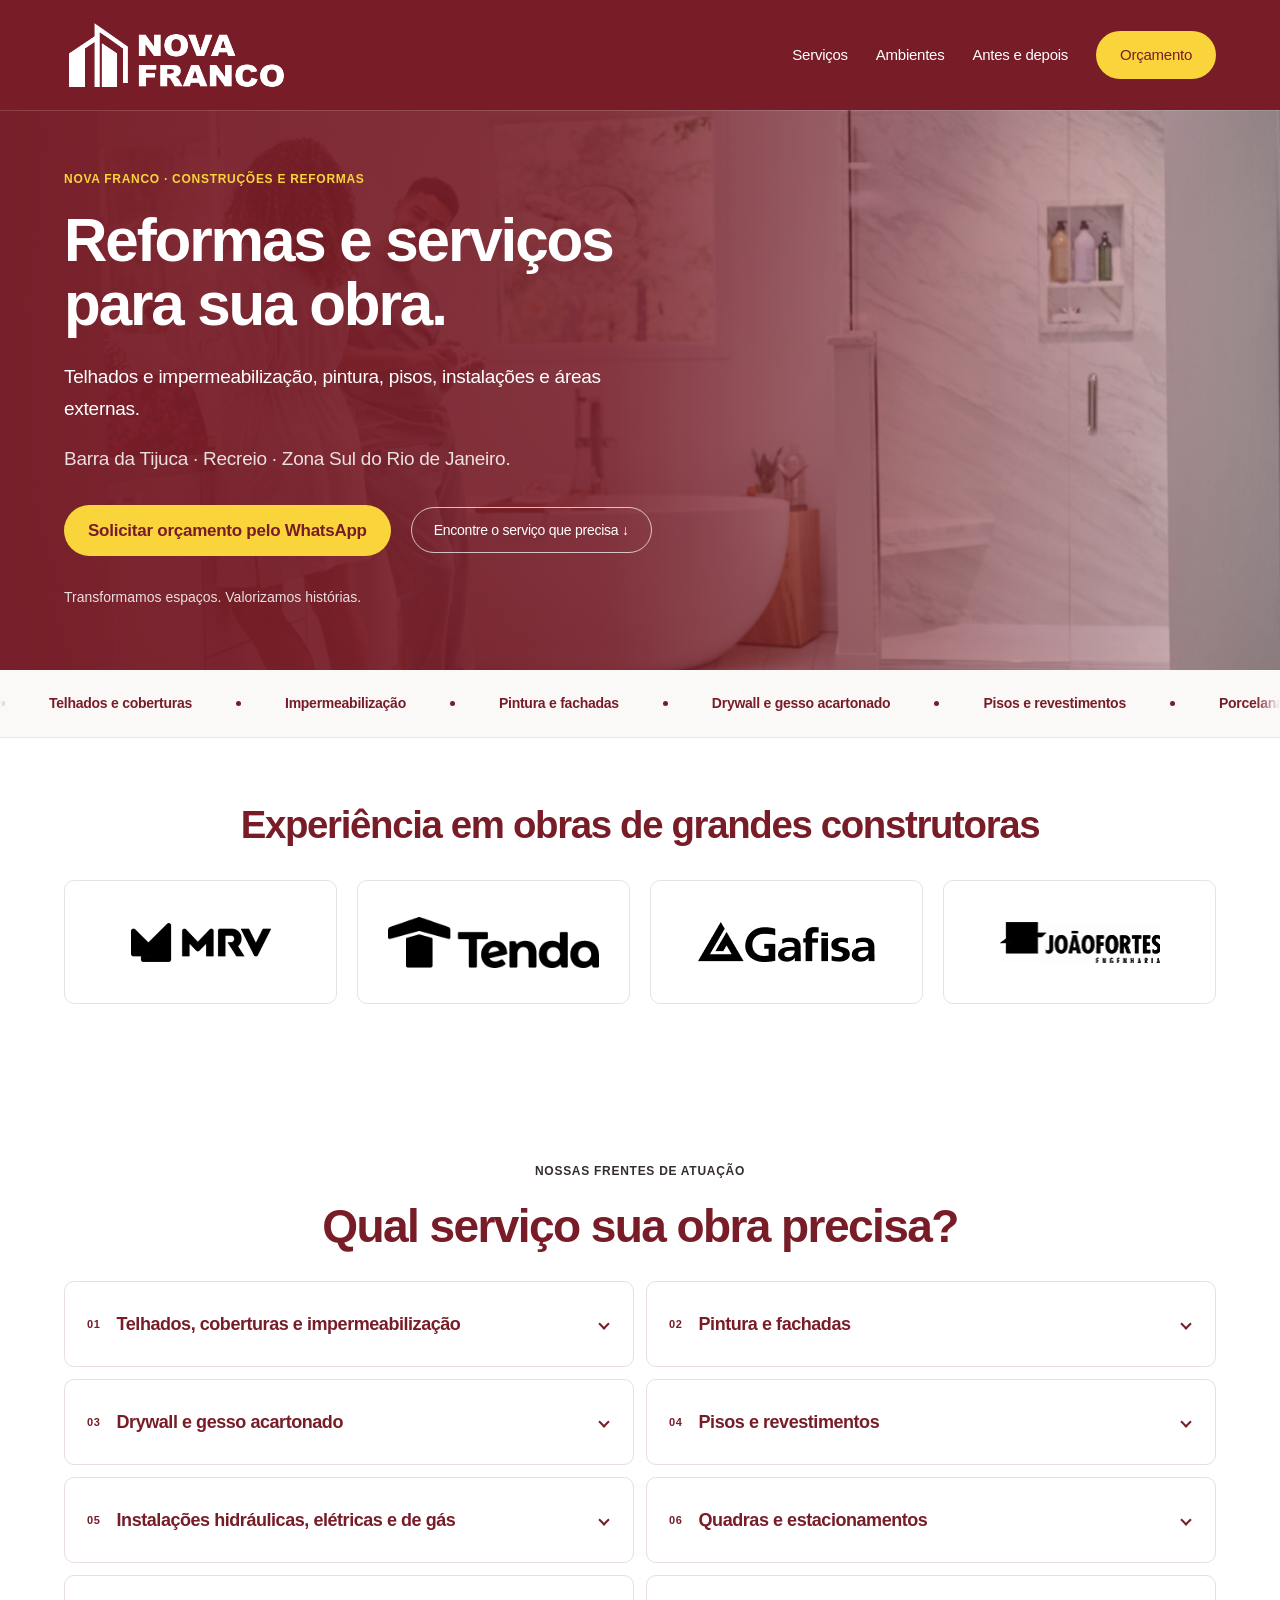
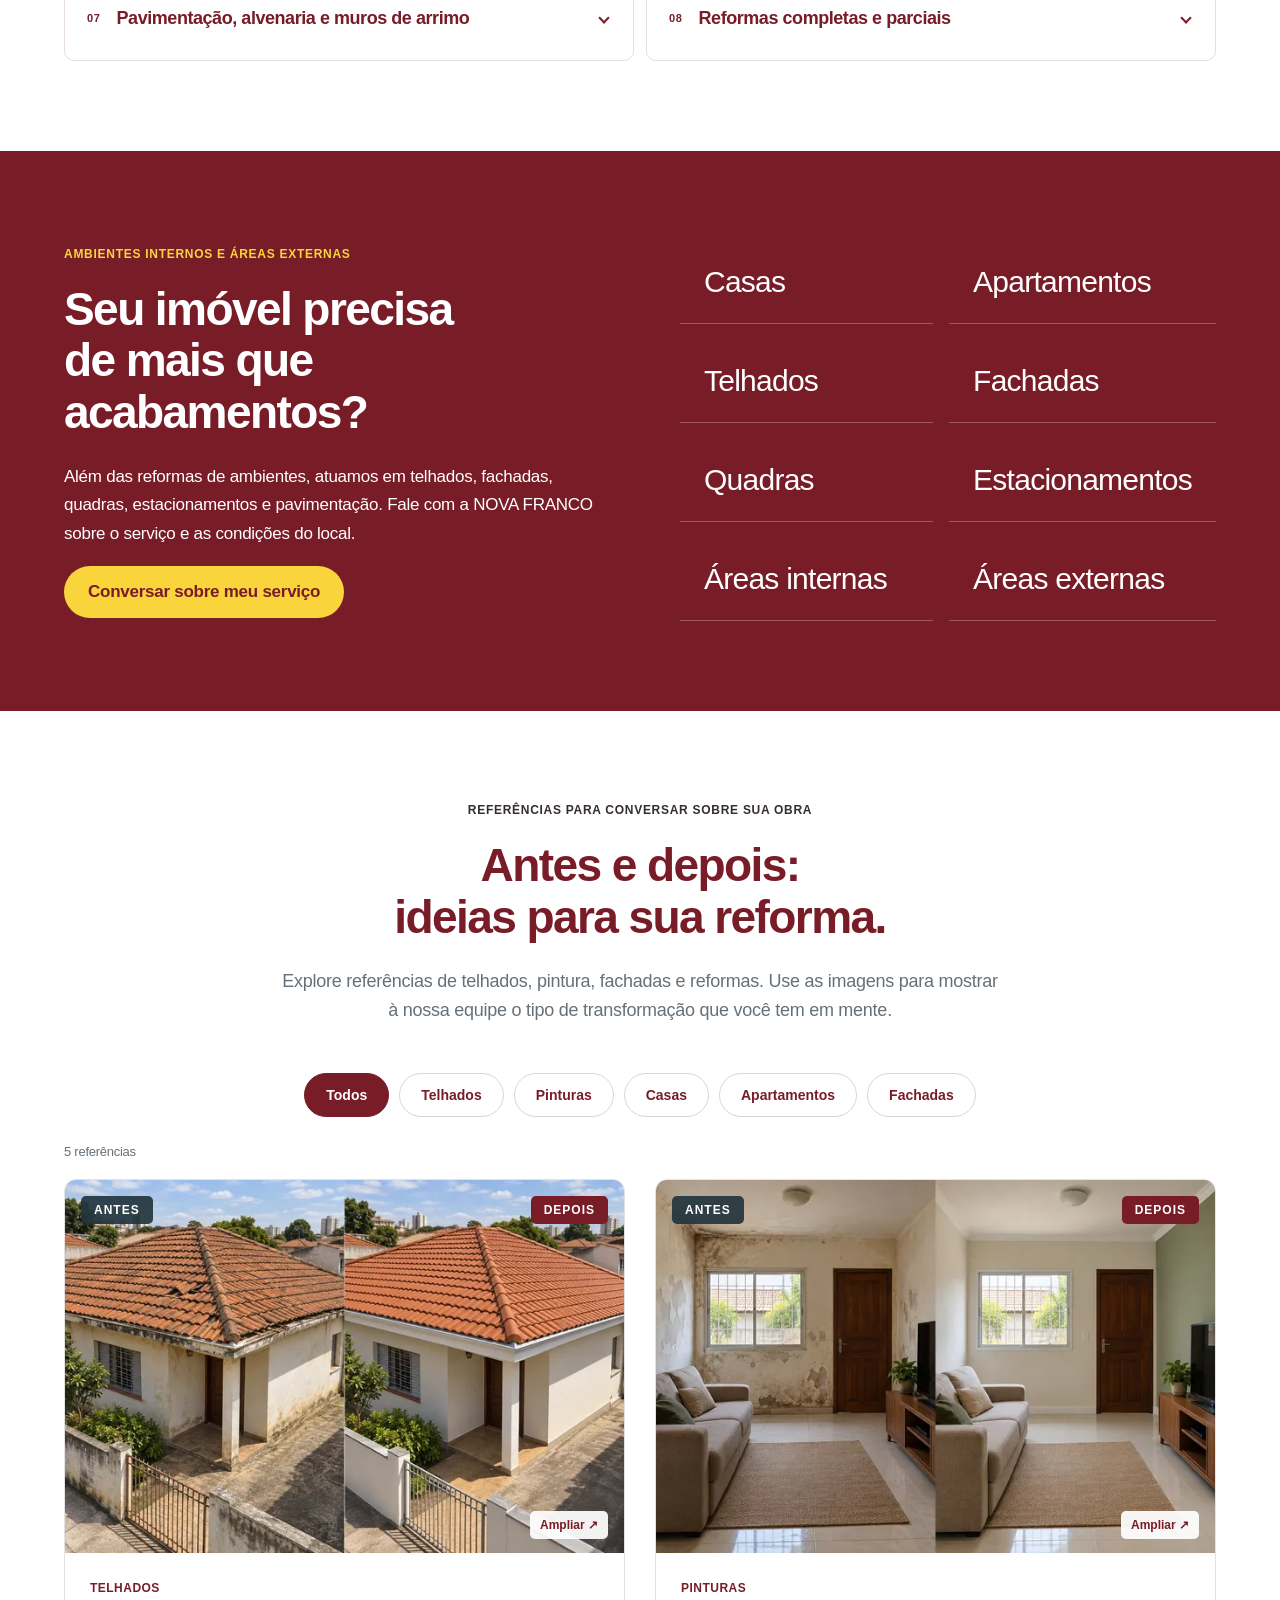
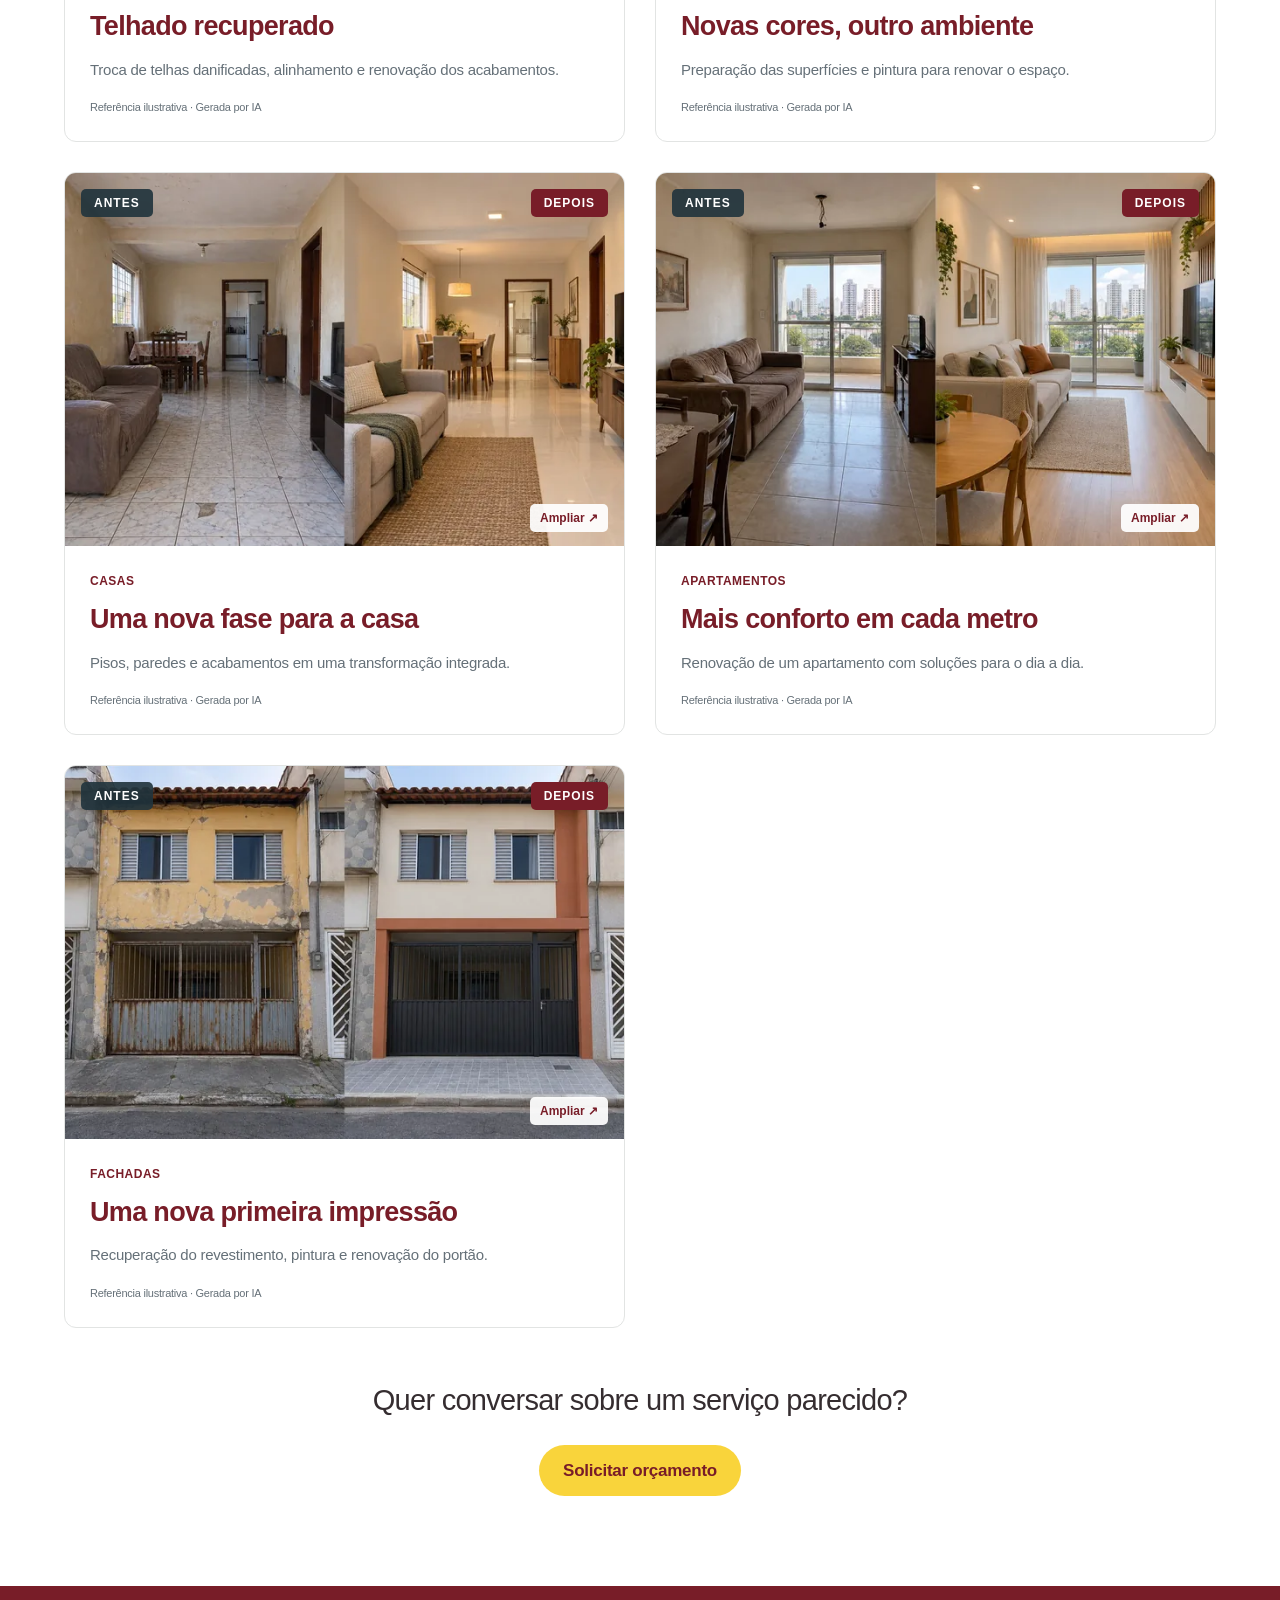
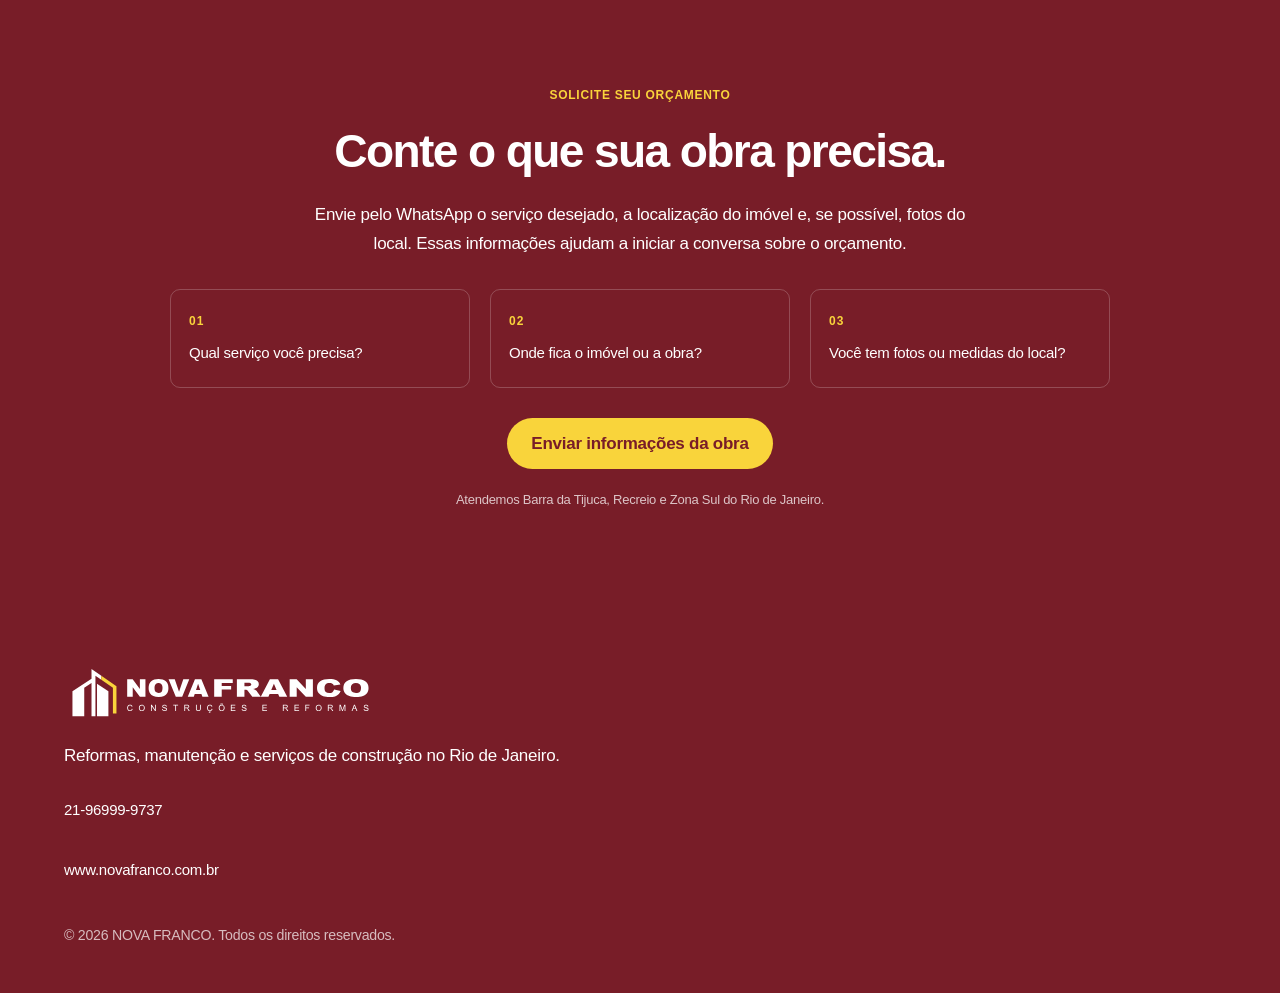
==== commit c8f97729: "Compacta abertura e transforma servicos em lista expansivel" ====
--- a/index.html
+++ b/index.html
@@ -1,7 +1,7 @@
-<!doctype html><html lang="pt-BR"><head><meta charset="utf-8"><meta name="viewport" content="width=device-width,initial-scale=1"><title>NOVA FRANCO | Reformas e serviços de construção no Rio</title><meta name="description" content="Reformas, telhados, impermeabilização, pintura, instalações, pisos, quadras e pavimentação. Atendimento na Barra, Recreio e Zona Sul do Rio. Peça seu orçamento."><link rel="canonical" href="https://www.novafranco.com.br/"><link rel="stylesheet" href="assets/css/nova-franco.css?v=18"><link rel="icon" href="assets/images/favicon.svg?v=2" type="image/svg+xml"><link rel="apple-touch-icon" href="assets/images/marca/apple-touch-icon.png"></head><body><header class="nf-header"><a class="nf-brand" href="./" aria-label="NOVA FRANCO — página inicial"><img class="nf-logo-header" src="assets/images/marca/nova-franco-branca-alinhada.png" alt="NOVA FRANCO" width="1724" height="566" decoding="async"></a><button class="nf-menu-toggle" type="button" aria-expanded="false" aria-controls="nf-navigation">Menu <span aria-hidden="true">☰</span></button><nav id="nf-navigation" aria-label="Menu principal"><a href="#servicos">Serviços</a><a href="#ambientes">Ambientes</a><a href="#antes-depois">Antes e depois</a><a class="nf-button" href="https://wa.me/5521969999737">Orçamento</a></nav></header>
-<main><section class="nf-hero"><img src="assets/images/2025/06/231004-ReBath-2545-scaled-e1750427386507-2048x1208.jpg" alt="Casal em um ambiente residencial renovado" width="2048" height="1208" decoding="async" srcset="assets/images/2025/06/231004-ReBath-2545-scaled-e1750427386507-600x354.jpg 600w, assets/images/2025/06/231004-ReBath-2545-scaled-e1750427386507-1400x826.jpg 1400w, assets/images/2025/06/231004-ReBath-2545-scaled-e1750427386507-2048x1208.jpg 2048w" sizes="100vw" fetchpriority="high"><div class="nf-hero-content"><p class="nf-eyebrow">NOVA FRANCO · CONSTRUÇÕES E REFORMAS</p><h1>Reformas, manutenção<br>e serviços de construção.</h1><p>Telhados, impermeabilização, pintura, instalações, pisos e áreas externas. Conte com a NOVA FRANCO para o serviço que sua obra precisa.</p><p class="nf-hero-region">Atendimento na Barra da Tijuca, Recreio e Zona Sul do Rio de Janeiro.</p><div class="nf-actions"><a class="nf-button" href="https://wa.me/5521969999737?text=Ol%C3%A1%2C%20gostaria%20de%20solicitar%20um%20or%C3%A7amento%20para%20um%20servi%C3%A7o.">Solicitar orçamento pelo WhatsApp</a><a class="nf-outline" href="#servicos">Encontre o serviço que precisa ↓</a></div><p class="nf-values">Transformamos espaços. Valorizamos histórias.</p></div></section>
+<!doctype html><html lang="pt-BR"><head><meta charset="utf-8"><meta name="viewport" content="width=device-width,initial-scale=1"><title>NOVA FRANCO | Reformas e serviços de construção no Rio</title><meta name="description" content="Reformas, telhados, impermeabilização, pintura, instalações, pisos, quadras e pavimentação. Atendimento na Barra, Recreio e Zona Sul do Rio. Peça seu orçamento."><link rel="canonical" href="https://www.novafranco.com.br/"><link rel="stylesheet" href="assets/css/nova-franco.css?v=19"><link rel="icon" href="assets/images/favicon.svg?v=2" type="image/svg+xml"><link rel="apple-touch-icon" href="assets/images/marca/apple-touch-icon.png"></head><body><header class="nf-header"><a class="nf-brand" href="./" aria-label="NOVA FRANCO — página inicial"><img class="nf-logo-header" src="assets/images/marca/nova-franco-branca-alinhada.png" alt="NOVA FRANCO" width="1724" height="566" decoding="async"></a><button class="nf-menu-toggle" type="button" aria-expanded="false" aria-controls="nf-navigation">Menu <span aria-hidden="true">☰</span></button><nav id="nf-navigation" aria-label="Menu principal"><a href="#servicos">Serviços</a><a href="#ambientes">Ambientes</a><a href="#antes-depois">Antes e depois</a><a class="nf-button" href="https://wa.me/5521969999737">Orçamento</a></nav></header>
+<main><section class="nf-hero"><img src="assets/images/2025/06/231004-ReBath-2545-scaled-e1750427386507-2048x1208.jpg" alt="Casal em um ambiente residencial renovado" width="2048" height="1208" decoding="async" srcset="assets/images/2025/06/231004-ReBath-2545-scaled-e1750427386507-600x354.jpg 600w, assets/images/2025/06/231004-ReBath-2545-scaled-e1750427386507-1400x826.jpg 1400w, assets/images/2025/06/231004-ReBath-2545-scaled-e1750427386507-2048x1208.jpg 2048w" sizes="100vw" fetchpriority="high"><div class="nf-hero-content"><p class="nf-eyebrow">NOVA FRANCO · CONSTRUÇÕES E REFORMAS</p><h1>Reformas e serviços<br>para sua obra.</h1><p>Telhados e impermeabilização, pintura, pisos, instalações e áreas externas.</p><p class="nf-hero-region">Barra da Tijuca · Recreio · Zona Sul do Rio de Janeiro.</p><div class="nf-actions"><a class="nf-button" href="https://wa.me/5521969999737?text=Ol%C3%A1%2C%20gostaria%20de%20solicitar%20um%20or%C3%A7amento%20para%20um%20servi%C3%A7o.">Solicitar orçamento pelo WhatsApp</a><a class="nf-outline" href="#servicos">Encontre o serviço que precisa ↓</a></div><p class="nf-values">Transformamos espaços. Valorizamos histórias.</p></div></section>
 <div class="nf-strip nf-marquee" role="region" aria-label="Nossos serviços"><div class="nf-marquee-window"><div class="nf-marquee-track"><ul class="nf-marquee-group"><li>Telhados e coberturas</li><li>Impermeabilização</li><li>Pintura e fachadas</li><li>Drywall e gesso acartonado</li><li>Pisos e revestimentos</li><li>Porcelanatos e laminados</li><li>Pisos polidos</li><li>Concreto polido</li><li>Instalações hidráulicas</li><li>Instalações elétricas</li><li>Instalação de gás</li><li>Recuperação de quadras</li><li>Marcação de estacionamento</li><li>Pavimentação asfáltica</li><li>Piso intertravado</li><li>Alvenaria</li><li>Muros de arrimo</li><li>Reformas completas e parciais</li></ul><ul class="nf-marquee-group" aria-hidden="true" inert><li>Telhados e coberturas</li><li>Impermeabilização</li><li>Pintura e fachadas</li><li>Drywall e gesso acartonado</li><li>Pisos e revestimentos</li><li>Porcelanatos e laminados</li><li>Pisos polidos</li><li>Concreto polido</li><li>Instalações hidráulicas</li><li>Instalações elétricas</li><li>Instalação de gás</li><li>Recuperação de quadras</li><li>Marcação de estacionamento</li><li>Pavimentação asfáltica</li><li>Piso intertravado</li><li>Alvenaria</li><li>Muros de arrimo</li><li>Reformas completas e parciais</li></ul></div></div></div><section class="nf-clients" id="clientes" aria-labelledby="nf-clients-title"><div class="nf-clients-heading"><h2 id="nf-clients-title">Experiência em obras de grandes construtoras</h2></div><div class="nf-client-logos" role="group" aria-label="Logos dos clientes"><div class="nf-clients-track"><div class="nf-client-set"><figure><img src="assets/images/clientes/mrv.png" alt="MRV" width="280" height="80" loading="lazy"></figure><figure><img src="assets/images/clientes/tenda.png" alt="Tenda" width="280" height="80" loading="lazy"></figure><figure><img src="assets/images/clientes/gafisa.png" alt="Gafisa" width="280" height="80" loading="lazy"></figure><figure><img src="assets/images/clientes/joao-fortes.png" alt="João Fortes Engenharia" width="280" height="80" loading="lazy"></figure></div><div class="nf-client-set nf-client-set-copy" aria-hidden="true" inert><figure><img src="assets/images/clientes/mrv.png" alt="MRV" width="280" height="80" loading="lazy"></figure><figure><img src="assets/images/clientes/tenda.png" alt="Tenda" width="280" height="80" loading="lazy"></figure><figure><img src="assets/images/clientes/gafisa.png" alt="Gafisa" width="280" height="80" loading="lazy"></figure><figure><img src="assets/images/clientes/joao-fortes.png" alt="João Fortes Engenharia" width="280" height="80" loading="lazy"></figure></div></div></div></section>
-<section class="nf-section" id="servicos"><div class="nf-section-heading"><p class="nf-eyebrow">NOSSAS FRENTES DE ATUAÇÃO</p><h2>Qual serviço sua obra precisa?</h2><p>Da reforma completa aos serviços específicos, encontre abaixo o que você precisa contratar e converse com a nossa equipe.</p></div><div class="nf-grid"><article class="nf-card" id="servico-telhados"><span>01</span><h3>Telhados, coberturas e impermeabilização</h3><p>Serviços em telhados e coberturas, recuperação de pontos danificados e impermeabilização. Informe o local e o que precisa ser corrigido.</p><a href="https://wa.me/5521969999737?text=Ol%C3%A1%2C%20gostaria%20de%20solicitar%20um%20or%C3%A7amento%20para%20Telhados%2C%20coberturas%20e%20impermeabiliza%C3%A7%C3%A3o.%20Posso%20enviar%20a%20localiza%C3%A7%C3%A3o%20e%20fotos%20do%20local%3F">Orçar este serviço ↗</a></article><article class="nf-card" id="servico-pintura"><span>02</span><h3>Pintura e fachadas</h3><p>Pintura interna e externa, preparação das superfícies e acabamento refinado para renovar paredes, ambientes e fachadas.</p><a href="https://wa.me/5521969999737?text=Ol%C3%A1%2C%20gostaria%20de%20solicitar%20um%20or%C3%A7amento%20para%20Pintura%20e%20fachadas.%20Posso%20enviar%20a%20localiza%C3%A7%C3%A3o%20e%20fotos%20do%20local%3F">Orçar este serviço ↗</a></article><article class="nf-card" id="servico-drywall"><span>03</span><h3>Drywall e gesso acartonado</h3><p>Paredes, divisórias e forros em drywall e gesso acartonado para reorganizar os espaços e executar os acabamentos da obra.</p><a href="https://wa.me/5521969999737?text=Ol%C3%A1%2C%20gostaria%20de%20solicitar%20um%20or%C3%A7amento%20para%20Drywall%20e%20gesso%20acartonado.%20Posso%20enviar%20a%20localiza%C3%A7%C3%A3o%20e%20fotos%20do%20local%3F">Orçar este serviço ↗</a></article><article class="nf-card" id="servico-pisos"><span>04</span><h3>Pisos e revestimentos</h3><p>Assentamento de porcelanatos, laminados e revestimentos, além de serviços em pisos polidos e concreto polido.</p><a href="https://wa.me/5521969999737?text=Ol%C3%A1%2C%20gostaria%20de%20solicitar%20um%20or%C3%A7amento%20para%20Pisos%20e%20revestimentos.%20Posso%20enviar%20a%20localiza%C3%A7%C3%A3o%20e%20fotos%20do%20local%3F">Orçar este serviço ↗</a></article><article class="nf-card" id="servico-instalacoes"><span>05</span><h3>Instalações hidráulicas, elétricas e de gás</h3><p>Execução de serviços hidráulicos, elétricos e de instalação de gás, conforme a necessidade e a avaliação técnica de cada obra.</p><a href="https://wa.me/5521969999737?text=Ol%C3%A1%2C%20gostaria%20de%20solicitar%20um%20or%C3%A7amento%20para%20Instala%C3%A7%C3%B5es%20hidr%C3%A1ulicas%2C%20el%C3%A9tricas%20e%20de%20g%C3%A1s.%20Posso%20enviar%20a%20localiza%C3%A7%C3%A3o%20e%20fotos%20do%20local%3F">Orçar este serviço ↗</a></article><article class="nf-card" id="servico-quadras"><span>06</span><h3>Quadras e estacionamentos</h3><p>Recuperação de quadras e marcação de estacionamento. Conte qual é a área, como ela está e o serviço que você precisa.</p><a href="https://wa.me/5521969999737?text=Ol%C3%A1%2C%20gostaria%20de%20solicitar%20um%20or%C3%A7amento%20para%20Quadras%20e%20estacionamentos.%20Posso%20enviar%20a%20localiza%C3%A7%C3%A3o%20e%20fotos%20do%20local%3F">Orçar este serviço ↗</a></article><article class="nf-card" id="servico-pavimentacao"><span>07</span><h3>Pavimentação, alvenaria e muros de arrimo</h3><p>Pavimentação asfáltica, piso intertravado, alvenaria e muros de arrimo. Fale com a equipe sobre as características e o escopo do serviço.</p><a href="https://wa.me/5521969999737?text=Ol%C3%A1%2C%20gostaria%20de%20solicitar%20um%20or%C3%A7amento%20para%20Pavimenta%C3%A7%C3%A3o%2C%20alvenaria%20e%20muros%20de%20arrimo.%20Posso%20enviar%20a%20localiza%C3%A7%C3%A3o%20e%20fotos%20do%20local%3F">Orçar este serviço ↗</a></article><article class="nf-card" id="servico-reformas"><span>08</span><h3>Reformas completas e parciais</h3><p>Serviços para renovar um ambiente ou diferentes áreas do imóvel, reunindo as intervenções necessárias para a sua reforma.</p><a href="https://wa.me/5521969999737?text=Ol%C3%A1%2C%20gostaria%20de%20solicitar%20um%20or%C3%A7amento%20para%20Reformas%20completas%20e%20parciais.%20Posso%20enviar%20a%20localiza%C3%A7%C3%A3o%20e%20fotos%20do%20local%3F">Orçar este serviço ↗</a></article></div></section>
+<section class="nf-section" id="servicos"><div class="nf-section-heading"><p class="nf-eyebrow">NOSSAS FRENTES DE ATUAÇÃO</p><h2>Qual serviço sua obra precisa?</h2></div><div class="nf-service-list"><details class="nf-service-item" id="servico-telhados" name="nf-service-details"><summary><span class="nf-service-number">01</span><h3>Telhados, coberturas e impermeabilização</h3><span class="nf-service-chevron" aria-hidden="true"></span></summary><div class="nf-service-body"><p>Serviços em telhados e coberturas, recuperação de pontos danificados e impermeabilização. Informe o local e o que precisa ser corrigido.</p><a href="https://wa.me/5521969999737?text=Ol%C3%A1%2C%20gostaria%20de%20solicitar%20um%20or%C3%A7amento%20para%20Telhados%2C%20coberturas%20e%20impermeabiliza%C3%A7%C3%A3o.%20Posso%20enviar%20a%20localiza%C3%A7%C3%A3o%20e%20fotos%20do%20local%3F">Orçar este serviço ↗</a></div></details><details class="nf-service-item" id="servico-pintura" name="nf-service-details"><summary><span class="nf-service-number">02</span><h3>Pintura e fachadas</h3><span class="nf-service-chevron" aria-hidden="true"></span></summary><div class="nf-service-body"><p>Pintura interna e externa, preparação das superfícies e acabamento refinado para renovar paredes, ambientes e fachadas.</p><a href="https://wa.me/5521969999737?text=Ol%C3%A1%2C%20gostaria%20de%20solicitar%20um%20or%C3%A7amento%20para%20Pintura%20e%20fachadas.%20Posso%20enviar%20a%20localiza%C3%A7%C3%A3o%20e%20fotos%20do%20local%3F">Orçar este serviço ↗</a></div></details><details class="nf-service-item" id="servico-drywall" name="nf-service-details"><summary><span class="nf-service-number">03</span><h3>Drywall e gesso acartonado</h3><span class="nf-service-chevron" aria-hidden="true"></span></summary><div class="nf-service-body"><p>Paredes, divisórias e forros em drywall e gesso acartonado para reorganizar os espaços e executar os acabamentos da obra.</p><a href="https://wa.me/5521969999737?text=Ol%C3%A1%2C%20gostaria%20de%20solicitar%20um%20or%C3%A7amento%20para%20Drywall%20e%20gesso%20acartonado.%20Posso%20enviar%20a%20localiza%C3%A7%C3%A3o%20e%20fotos%20do%20local%3F">Orçar este serviço ↗</a></div></details><details class="nf-service-item" id="servico-pisos" name="nf-service-details"><summary><span class="nf-service-number">04</span><h3>Pisos e revestimentos</h3><span class="nf-service-chevron" aria-hidden="true"></span></summary><div class="nf-service-body"><p>Assentamento de porcelanatos, laminados e revestimentos, além de serviços em pisos polidos e concreto polido.</p><a href="https://wa.me/5521969999737?text=Ol%C3%A1%2C%20gostaria%20de%20solicitar%20um%20or%C3%A7amento%20para%20Pisos%20e%20revestimentos.%20Posso%20enviar%20a%20localiza%C3%A7%C3%A3o%20e%20fotos%20do%20local%3F">Orçar este serviço ↗</a></div></details><details class="nf-service-item" id="servico-instalacoes" name="nf-service-details"><summary><span class="nf-service-number">05</span><h3>Instalações hidráulicas, elétricas e de gás</h3><span class="nf-service-chevron" aria-hidden="true"></span></summary><div class="nf-service-body"><p>Execução de serviços hidráulicos, elétricos e de instalação de gás, conforme a necessidade e a avaliação técnica de cada obra.</p><a href="https://wa.me/5521969999737?text=Ol%C3%A1%2C%20gostaria%20de%20solicitar%20um%20or%C3%A7amento%20para%20Instala%C3%A7%C3%B5es%20hidr%C3%A1ulicas%2C%20el%C3%A9tricas%20e%20de%20g%C3%A1s.%20Posso%20enviar%20a%20localiza%C3%A7%C3%A3o%20e%20fotos%20do%20local%3F">Orçar este serviço ↗</a></div></details><details class="nf-service-item" id="servico-quadras" name="nf-service-details"><summary><span class="nf-service-number">06</span><h3>Quadras e estacionamentos</h3><span class="nf-service-chevron" aria-hidden="true"></span></summary><div class="nf-service-body"><p>Recuperação de quadras e marcação de estacionamento. Conte qual é a área, como ela está e o serviço que você precisa.</p><a href="https://wa.me/5521969999737?text=Ol%C3%A1%2C%20gostaria%20de%20solicitar%20um%20or%C3%A7amento%20para%20Quadras%20e%20estacionamentos.%20Posso%20enviar%20a%20localiza%C3%A7%C3%A3o%20e%20fotos%20do%20local%3F">Orçar este serviço ↗</a></div></details><details class="nf-service-item" id="servico-pavimentacao" name="nf-service-details"><summary><span class="nf-service-number">07</span><h3>Pavimentação, alvenaria e muros de arrimo</h3><span class="nf-service-chevron" aria-hidden="true"></span></summary><div class="nf-service-body"><p>Pavimentação asfáltica, piso intertravado, alvenaria e muros de arrimo. Fale com a equipe sobre as características e o escopo do serviço.</p><a href="https://wa.me/5521969999737?text=Ol%C3%A1%2C%20gostaria%20de%20solicitar%20um%20or%C3%A7amento%20para%20Pavimenta%C3%A7%C3%A3o%2C%20alvenaria%20e%20muros%20de%20arrimo.%20Posso%20enviar%20a%20localiza%C3%A7%C3%A3o%20e%20fotos%20do%20local%3F">Orçar este serviço ↗</a></div></details><details class="nf-service-item" id="servico-reformas" name="nf-service-details"><summary><span class="nf-service-number">08</span><h3>Reformas completas e parciais</h3><span class="nf-service-chevron" aria-hidden="true"></span></summary><div class="nf-service-body"><p>Serviços para renovar um ambiente ou diferentes áreas do imóvel, reunindo as intervenções necessárias para a sua reforma.</p><a href="https://wa.me/5521969999737?text=Ol%C3%A1%2C%20gostaria%20de%20solicitar%20um%20or%C3%A7amento%20para%20Reformas%20completas%20e%20parciais.%20Posso%20enviar%20a%20localiza%C3%A7%C3%A3o%20e%20fotos%20do%20local%3F">Orçar este serviço ↗</a></div></details></div></section>
 <section class="nf-environments" id="ambientes"><div><p class="nf-eyebrow">AMBIENTES INTERNOS E ÁREAS EXTERNAS</p><h2>Seu imóvel precisa<br>de mais que acabamentos?</h2><p>Além das reformas de ambientes, atuamos em telhados, fachadas, quadras, estacionamentos e pavimentação. Fale com a NOVA FRANCO sobre o serviço e as condições do local.</p><a class="nf-button" href="https://wa.me/5521969999737?text=Ol%C3%A1%2C%20quero%20conversar%20sobre%20um%20servi%C3%A7o%20para%20o%20meu%20im%C3%B3vel.%20Posso%20enviar%20fotos%20e%20a%20localiza%C3%A7%C3%A3o%3F">Conversar sobre meu serviço</a></div><div class="nf-tags"><span>Casas</span><span>Apartamentos</span><span>Telhados</span><span>Fachadas</span><span>Quadras</span><span>Estacionamentos</span><span>Áreas internas</span><span>Áreas externas</span></div></section>
 <section class="nf-section nf-transformations" id="antes-depois"><div class="nf-section-heading"><p class="nf-eyebrow">REFERÊNCIAS PARA CONVERSAR SOBRE SUA OBRA</p><h2>Antes e depois:<br>ideias para sua reforma.</h2><p>Explore referências de telhados, pintura, fachadas e reformas. Use as imagens para mostrar à nossa equipe o tipo de transformação que você tem em mente.</p></div><div class="nf-filters" role="group" aria-label="Filtrar referências por serviço"><button type="button" class="nf-filter is-active" data-filter="todos" aria-pressed="true">Todos</button><button type="button" class="nf-filter" data-filter="telhados" aria-pressed="false">Telhados</button><button type="button" class="nf-filter" data-filter="pinturas" aria-pressed="false">Pinturas</button><button type="button" class="nf-filter" data-filter="casas" aria-pressed="false">Casas</button><button type="button" class="nf-filter" data-filter="apartamentos" aria-pressed="false">Apartamentos</button><button type="button" class="nf-filter" data-filter="fachadas" aria-pressed="false">Fachadas</button></div><p class="nf-result-count" aria-live="polite">5 referências</p><div class="nf-project-grid"><article class="nf-project" data-category="telhados"><button class="nf-comparison" type="button" data-image="assets/images/transformacoes/telhados-1536.webp" data-title="Telhado recuperado" aria-label="Ampliar antes e depois: Telhados"><img src="assets/images/transformacoes/telhados-1536.webp" srcset="assets/images/transformacoes/telhados-640.webp 640w, assets/images/transformacoes/telhados-960.webp 960w, assets/images/transformacoes/telhados-1536.webp 1536w" sizes="(max-width:700px) calc(100vw - 48px), (max-width:1500px) calc((100vw - 10vw - 30px)/2), 660px" decoding="async" alt="Referência ilustrativa de telhados: antes à esquerda e depois à direita" width="1536" height="1024" loading="lazy"><span class="nf-before">Antes</span><span class="nf-after">Depois</span><span class="nf-expand" aria-hidden="true">Ampliar ↗</span></button><div class="nf-project-text"><p class="nf-project-category">Telhados</p><h3>Telhado recuperado</h3><p>Troca de telhas danificadas, alinhamento e renovação dos acabamentos.</p><small>Referência ilustrativa · Gerada por IA</small></div></article><article class="nf-project" data-category="pinturas"><button class="nf-comparison" type="button" data-image="assets/images/transformacoes/pinturas-1536.webp" data-title="Novas cores, outro ambiente" aria-label="Ampliar antes e depois: Pinturas"><img src="assets/images/transformacoes/pinturas-1536.webp" srcset="assets/images/transformacoes/pinturas-640.webp 640w, assets/images/transformacoes/pinturas-960.webp 960w, assets/images/transformacoes/pinturas-1536.webp 1536w" sizes="(max-width:700px) calc(100vw - 48px), (max-width:1500px) calc((100vw - 10vw - 30px)/2), 660px" decoding="async" alt="Referência ilustrativa de pinturas: antes à esquerda e depois à direita" width="1536" height="1024" loading="lazy"><span class="nf-before">Antes</span><span class="nf-after">Depois</span><span class="nf-expand" aria-hidden="true">Ampliar ↗</span></button><div class="nf-project-text"><p class="nf-project-category">Pinturas</p><h3>Novas cores, outro ambiente</h3><p>Preparação das superfícies e pintura para renovar o espaço.</p><small>Referência ilustrativa · Gerada por IA</small></div></article><article class="nf-project" data-category="casas"><button class="nf-comparison" type="button" data-image="assets/images/transformacoes/casas-1536.webp" data-title="Uma nova fase para a casa" aria-label="Ampliar antes e depois: Casas"><img src="assets/images/transformacoes/casas-1536.webp" srcset="assets/images/transformacoes/casas-640.webp 640w, assets/images/transformacoes/casas-960.webp 960w, assets/images/transformacoes/casas-1536.webp 1536w" sizes="(max-width:700px) calc(100vw - 48px), (max-width:1500px) calc((100vw - 10vw - 30px)/2), 660px" decoding="async" alt="Referência ilustrativa de casas: antes à esquerda e depois à direita" width="1536" height="1024" loading="lazy"><span class="nf-before">Antes</span><span class="nf-after">Depois</span><span class="nf-expand" aria-hidden="true">Ampliar ↗</span></button><div class="nf-project-text"><p class="nf-project-category">Casas</p><h3>Uma nova fase para a casa</h3><p>Pisos, paredes e acabamentos em uma transformação integrada.</p><small>Referência ilustrativa · Gerada por IA</small></div></article><article class="nf-project" data-category="apartamentos"><button class="nf-comparison" type="button" data-image="assets/images/transformacoes/apartamentos-1536.webp" data-title="Mais conforto em cada metro" aria-label="Ampliar antes e depois: Apartamentos"><img src="assets/images/transformacoes/apartamentos-1536.webp" srcset="assets/images/transformacoes/apartamentos-640.webp 640w, assets/images/transformacoes/apartamentos-960.webp 960w, assets/images/transformacoes/apartamentos-1536.webp 1536w" sizes="(max-width:700px) calc(100vw - 48px), (max-width:1500px) calc((100vw - 10vw - 30px)/2), 660px" decoding="async" alt="Referência ilustrativa de apartamentos: antes à esquerda e depois à direita" width="1536" height="1024" loading="lazy"><span class="nf-before">Antes</span><span class="nf-after">Depois</span><span class="nf-expand" aria-hidden="true">Ampliar ↗</span></button><div class="nf-project-text"><p class="nf-project-category">Apartamentos</p><h3>Mais conforto em cada metro</h3><p>Renovação de um apartamento com soluções para o dia a dia.</p><small>Referência ilustrativa · Gerada por IA</small></div></article><article class="nf-project" data-category="fachadas"><button class="nf-comparison" type="button" data-image="assets/images/transformacoes/fachadas-1536.webp" data-title="Uma nova primeira impressão" aria-label="Ampliar antes e depois: Fachadas"><img src="assets/images/transformacoes/fachadas-1536.webp" srcset="assets/images/transformacoes/fachadas-640.webp 640w, assets/images/transformacoes/fachadas-960.webp 960w, assets/images/transformacoes/fachadas-1536.webp 1536w" sizes="(max-width:700px) calc(100vw - 48px), (max-width:1500px) calc((100vw - 10vw - 30px)/2), 660px" decoding="async" alt="Referência ilustrativa de fachadas: antes à esquerda e depois à direita" width="1536" height="1024" loading="lazy"><span class="nf-before">Antes</span><span class="nf-after">Depois</span><span class="nf-expand" aria-hidden="true">Ampliar ↗</span></button><div class="nf-project-text"><p class="nf-project-category">Fachadas</p><h3>Uma nova primeira impressão</h3><p>Recuperação do revestimento, pintura e renovação do portão.</p><small>Referência ilustrativa · Gerada por IA</small></div></article></div><div class="nf-gallery-cta"><p>Quer conversar sobre um serviço parecido?</p><a class="nf-button" href="https://wa.me/5521969999737?text=Ol%C3%A1%2C%20vi%20as%20refer%C3%AAncias%20do%20site%20e%20quero%20conversar%20sobre%20um%20servi%C3%A7o%20para%20o%20meu%20im%C3%B3vel.">Solicitar orçamento</a></div></section>
 <section class="nf-contact" id="contato"><p class="nf-eyebrow">SOLICITE SEU ORÇAMENTO</p><h2>Conte o que sua obra precisa.</h2><p>Envie pelo WhatsApp o serviço desejado, a localização do imóvel e, se possível, fotos do local. Essas informações ajudam a iniciar a conversa sobre o orçamento.</p><ul class="nf-quote-checklist" aria-label="Informações para solicitar orçamento"><li><span>01</span>Qual serviço você precisa?</li><li><span>02</span>Onde fica o imóvel ou a obra?</li><li><span>03</span>Você tem fotos ou medidas do local?</li></ul><div class="nf-actions"><a class="nf-button" href="https://wa.me/5521969999737?text=Ol%C3%A1%2C%20gostaria%20de%20solicitar%20um%20or%C3%A7amento.%20Servi%C3%A7o%3A%20%0ALocaliza%C3%A7%C3%A3o%3A%20%0APosso%20enviar%20fotos%20e%20medidas%20do%20local.">Enviar informações da obra</a></div><p class="nf-contact-area">Atendemos Barra da Tijuca, Recreio e Zona Sul do Rio de Janeiro.</p></section></main><footer class="nf-footer"><a class="nf-brand" href="./" aria-label="NOVA FRANCO — página inicial"><img class="nf-logo-footer" src="assets/images/marca/nova-franco-rodape.svg" alt="NOVA FRANCO — Construções e Reformas" width="1140" height="230" loading="lazy"></a><p>Reformas, manutenção e serviços de construção no Rio de Janeiro.</p><a href="tel:+5521969999737">21-96999-9737</a><a href="https://www.novafranco.com.br">www.novafranco.com.br</a><small>© 2026 NOVA FRANCO. Todos os direitos reservados.</small></footer><a class="nf-mobile-contact" href="https://wa.me/5521969999737" aria-label="Solicitar orçamento pelo WhatsApp">Solicitar orçamento pelo WhatsApp ↗</a><script src="assets/js/nova-franco.js?v=3" defer></script><dialog class="nf-image-dialog" aria-labelledby="nf-dialog-title"><button class="nf-dialog-close" type="button" aria-label="Fechar imagem">Fechar ×</button><h2 id="nf-dialog-title"></h2><div class="nf-dialog-image"><img alt=""><span class="nf-before">Antes</span><span class="nf-after">Depois</span></div><p>Referência ilustrativa gerada por IA. Não representa uma obra executada pela NOVA FRANCO.</p></dialog><script src="assets/js/transformacoes.js?v=1" defer></script></body></html>
--- a/assets/css/nova-franco.css
+++ b/assets/css/nova-franco.css
@@ -36,3 +36,5 @@
 .nf-client-logos{display:block}.nf-clients-track{display:grid;grid-template-columns:repeat(4,minmax(0,1fr));gap:20px}.nf-client-set{display:contents}.nf-client-set-copy{display:none}@media(max-width:767px){.nf-client-logos{overflow:hidden;padding:0;scrollbar-width:none;scroll-snap-type:none}.nf-client-logos::-webkit-scrollbar{display:none}.nf-clients-track{display:flex;gap:0;width:max-content;animation:nf-client-loop-right 24s linear infinite;will-change:transform}.nf-client-set,.nf-client-set-copy{display:flex;gap:12px;padding-right:12px;flex-shrink:0}.nf-client-logos figure{width:150px;flex:0 0 150px;scroll-snap-align:none}}@keyframes nf-client-loop-right{from{transform:translateX(-50%)}to{transform:translateX(0)}}@media(prefers-reduced-motion:reduce) and (max-width:767px){.nf-clients-track{animation:none!important;transform:none;width:100%;display:block;will-change:auto}.nf-client-set{display:grid;grid-template-columns:repeat(2,minmax(0,1fr));gap:12px;padding:0}.nf-client-set-copy{display:none}.nf-client-logos figure{width:auto}}
 
 @media(min-width:768px){.nf-clients-heading{max-width:100%}#nf-clients-title{font-size:clamp(24px,3vw,42px);white-space:nowrap;line-height:1.2}}
+
+.nf-service-list{display:grid;grid-template-columns:repeat(2,minmax(0,1fr));gap:12px;align-items:start}.nf-service-item{border:1px solid #E8DEE0;border-radius:10px;background:white;min-width:0;scroll-margin-top:120px}.nf-service-item>summary{display:flex;align-items:center;gap:16px;min-height:84px;padding:20px 22px;cursor:pointer;list-style:none}.nf-service-item>summary::-webkit-details-marker{display:none}.nf-service-number{flex-shrink:0;color:#781D28;font-size:11px;font-weight:700;letter-spacing:.06em}.nf-service-item h3{margin:0;font-size:18px;line-height:1.35;letter-spacing:-.025em;color:#781D28;font-weight:600;flex:1;min-width:0}.nf-service-chevron{width:8px;height:8px;border-right:2px solid #781D28;border-bottom:2px solid #781D28;transform:rotate(45deg);flex-shrink:0;margin-left:4px;margin-right:3px}.nf-service-item[open] .nf-service-chevron{transform:rotate(225deg)}.nf-service-item[open]{border-color:#c7a5ac}.nf-service-item>summary:focus-visible{outline:3px solid #781D28;outline-offset:3px;border-radius:10px}.nf-service-body{padding:0 22px 20px 54px}.nf-service-body p{margin:0 0 14px;font-size:15px;line-height:1.65;color:#657078}.nf-service-body>a{display:inline-flex;align-items:center;min-height:44px;font-size:14px;font-weight:600;color:#781D28;text-decoration:none}#servicos>.nf-section-heading{margin-bottom:28px}#servicos>.nf-section-heading>h2{margin-bottom:0}.nf-hero{min-height:520px}.nf-hero-content{padding-top:60px;padding-bottom:60px}@media(max-width:767px){.nf-header{align-items:center;padding-top:10px;padding-bottom:10px}.nf-header .nf-brand{height:44px;min-height:44px;display:flex;align-items:center}.nf-header .nf-logo-header{height:44px;width:auto;max-width:calc(100vw - 155px)}.nf-header .nf-menu-toggle{height:44px;min-height:44px}.nf-hero{min-height:0}.nf-hero-content{width:100%;padding:32px 24px}.nf-hero-content>.nf-eyebrow{font-size:10px;letter-spacing:.025em;margin-bottom:16px}.nf-hero-content h1{font-size:clamp(30px,8.2vw,38px);line-height:1.12;margin-bottom:16px}.nf-hero-content>p:not(.nf-eyebrow){font-size:15px;line-height:1.55;margin-top:0;margin-bottom:14px}.nf-hero-content .nf-hero-region{font-size:12px;line-height:1.6;margin:0}.nf-hero .nf-actions{margin-top:20px;gap:8px}.nf-hero .nf-actions .nf-button{padding:13px 18px;min-height:46px;font-size:14px}.nf-hero .nf-actions .nf-outline{border:0;padding:6px 0;min-height:36px;font-size:13px;text-align:left;text-decoration:underline;text-underline-offset:4px}.nf-hero-content .nf-values{display:none}.nf-service-list{grid-template-columns:1fr;gap:9px}.nf-service-item>summary{min-height:68px;padding:16px;gap:12px}.nf-service-item h3{font-size:15px;line-height:1.35}.nf-service-body{padding:0 16px 16px 43px}.nf-service-body p{font-size:14px}#servicos{padding-top:40px;padding-bottom:40px}#servicos>.nf-section-heading{margin-bottom:22px}#servicos>.nf-section-heading>.nf-eyebrow{margin-bottom:12px}.nf-service-chevron{width:7px;height:7px}.nf-service-number{font-size:10px}}
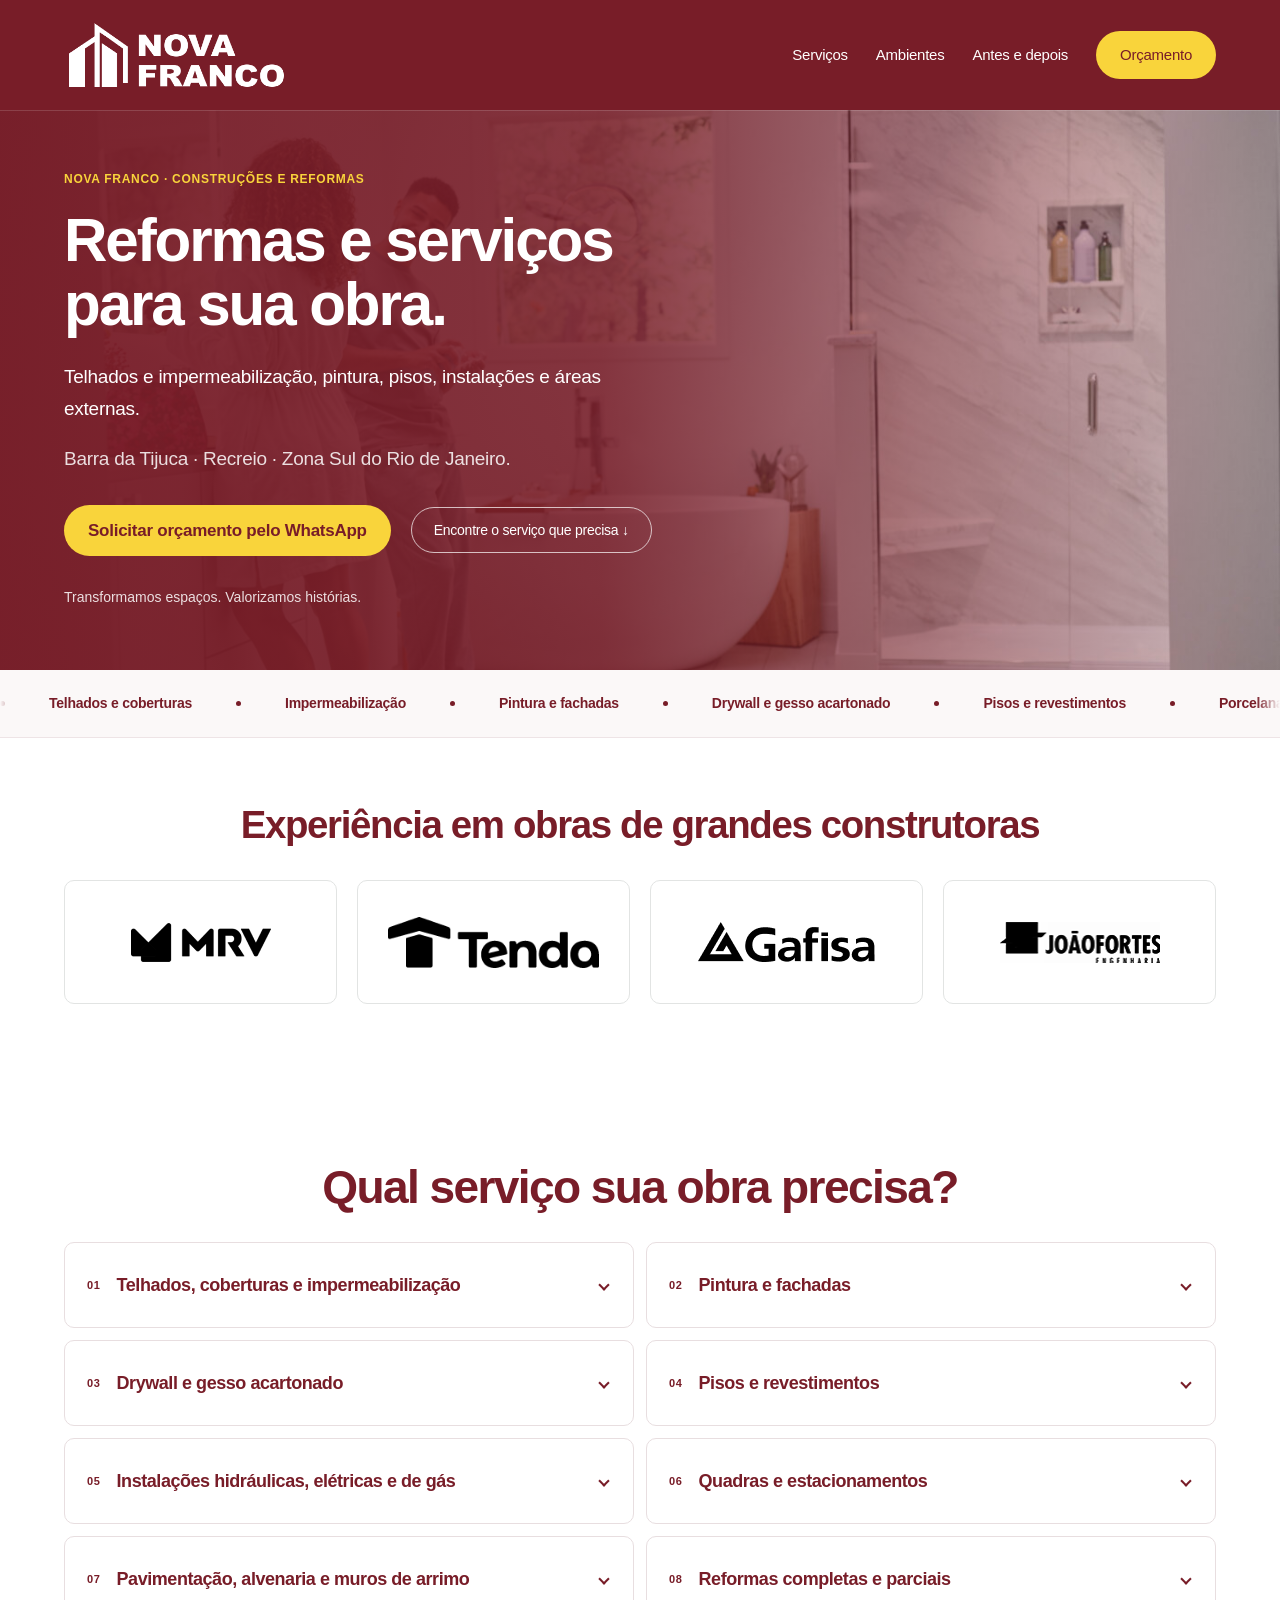
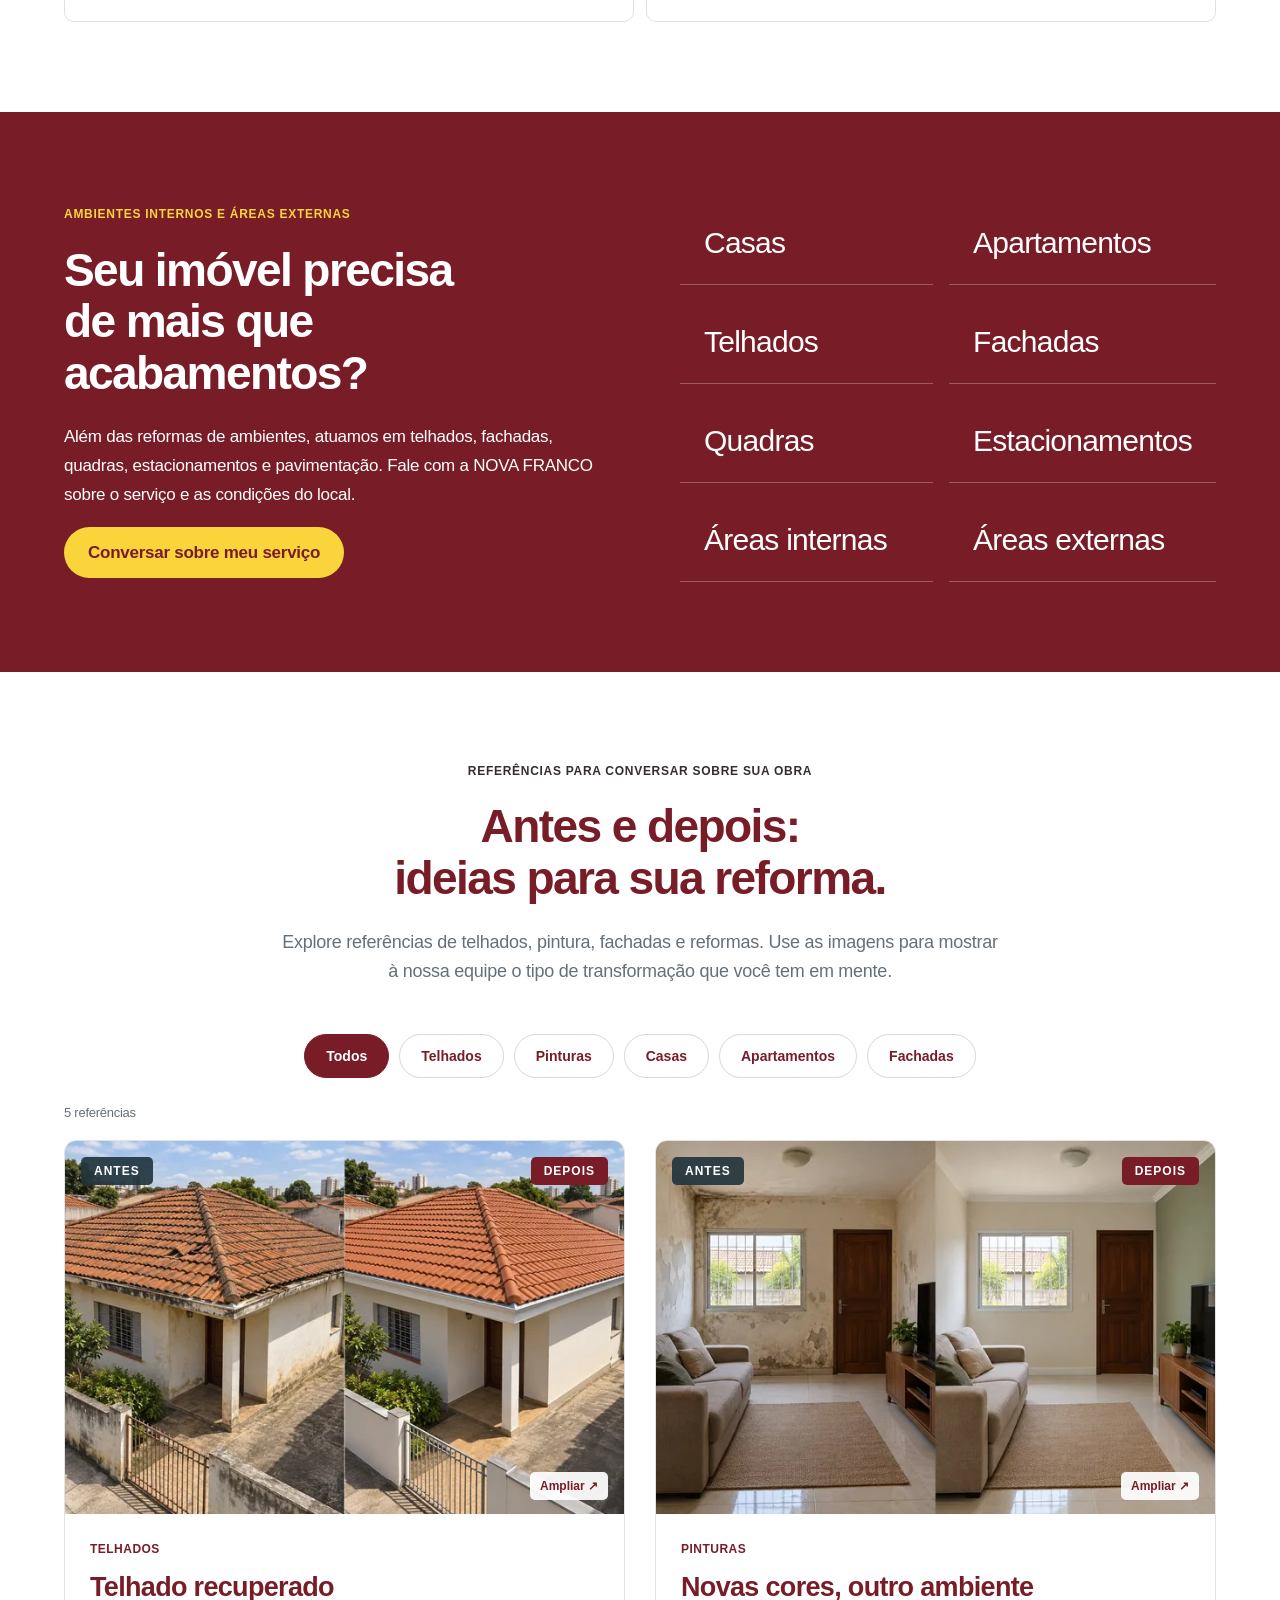
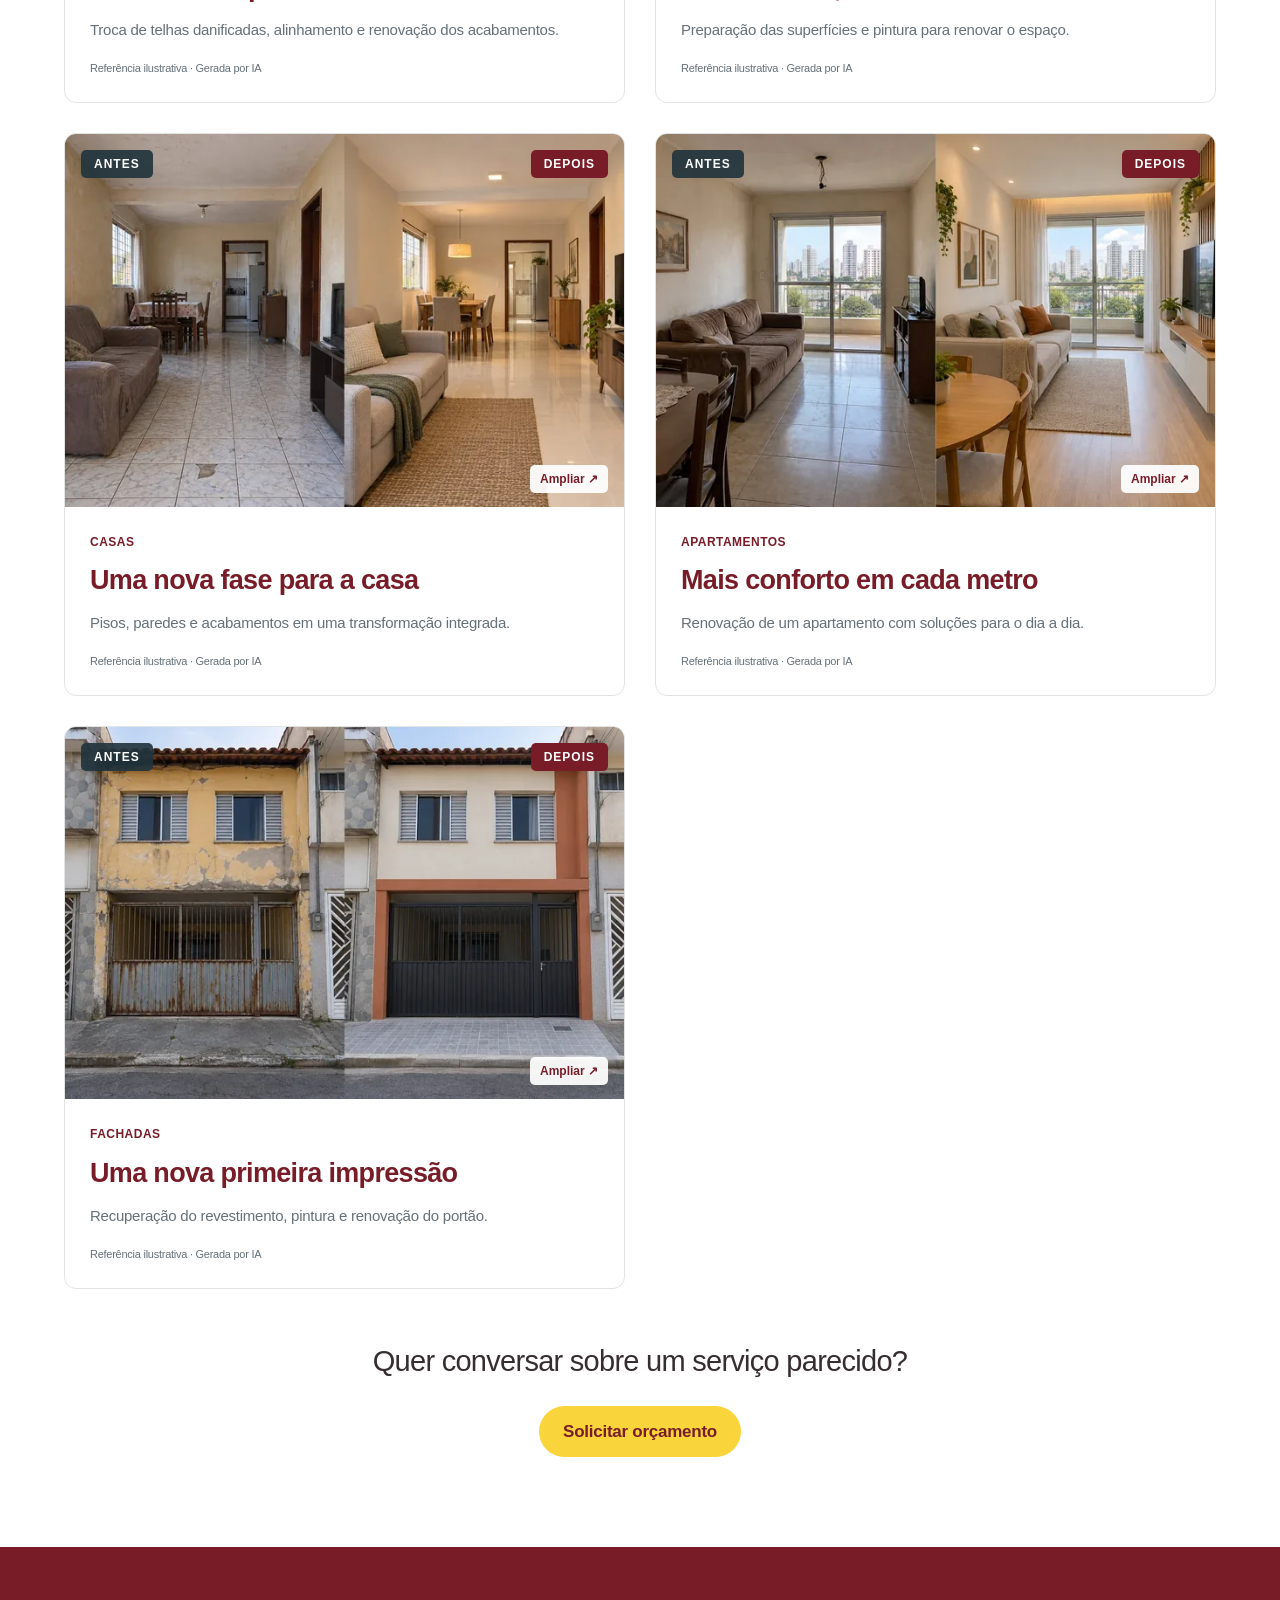
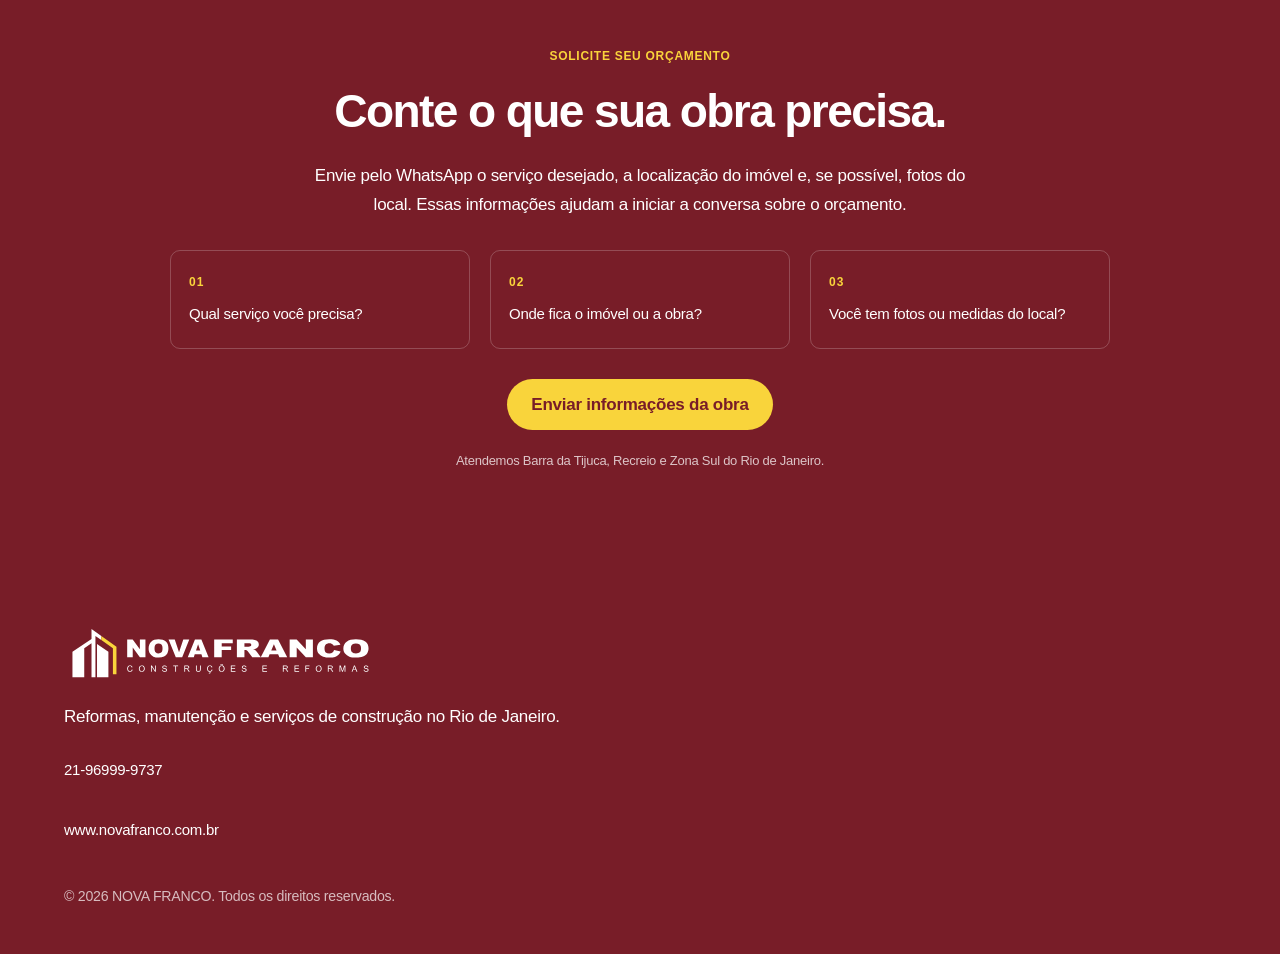
==== commit 795b3a53: "Remove subtitulo redundante da lista de servicos" ====
--- a/index.html
+++ b/index.html
@@ -1,7 +1,7 @@
 <!doctype html><html lang="pt-BR"><head><meta charset="utf-8"><meta name="viewport" content="width=device-width,initial-scale=1"><title>NOVA FRANCO | Reformas e serviços de construção no Rio</title><meta name="description" content="Reformas, telhados, impermeabilização, pintura, instalações, pisos, quadras e pavimentação. Atendimento na Barra, Recreio e Zona Sul do Rio. Peça seu orçamento."><link rel="canonical" href="https://www.novafranco.com.br/"><link rel="stylesheet" href="assets/css/nova-franco.css?v=19"><link rel="icon" href="assets/images/favicon.svg?v=2" type="image/svg+xml"><link rel="apple-touch-icon" href="assets/images/marca/apple-touch-icon.png"></head><body><header class="nf-header"><a class="nf-brand" href="./" aria-label="NOVA FRANCO — página inicial"><img class="nf-logo-header" src="assets/images/marca/nova-franco-branca-alinhada.png" alt="NOVA FRANCO" width="1724" height="566" decoding="async"></a><button class="nf-menu-toggle" type="button" aria-expanded="false" aria-controls="nf-navigation">Menu <span aria-hidden="true">☰</span></button><nav id="nf-navigation" aria-label="Menu principal"><a href="#servicos">Serviços</a><a href="#ambientes">Ambientes</a><a href="#antes-depois">Antes e depois</a><a class="nf-button" href="https://wa.me/5521969999737">Orçamento</a></nav></header>
 <main><section class="nf-hero"><img src="assets/images/2025/06/231004-ReBath-2545-scaled-e1750427386507-2048x1208.jpg" alt="Casal em um ambiente residencial renovado" width="2048" height="1208" decoding="async" srcset="assets/images/2025/06/231004-ReBath-2545-scaled-e1750427386507-600x354.jpg 600w, assets/images/2025/06/231004-ReBath-2545-scaled-e1750427386507-1400x826.jpg 1400w, assets/images/2025/06/231004-ReBath-2545-scaled-e1750427386507-2048x1208.jpg 2048w" sizes="100vw" fetchpriority="high"><div class="nf-hero-content"><p class="nf-eyebrow">NOVA FRANCO · CONSTRUÇÕES E REFORMAS</p><h1>Reformas e serviços<br>para sua obra.</h1><p>Telhados e impermeabilização, pintura, pisos, instalações e áreas externas.</p><p class="nf-hero-region">Barra da Tijuca · Recreio · Zona Sul do Rio de Janeiro.</p><div class="nf-actions"><a class="nf-button" href="https://wa.me/5521969999737?text=Ol%C3%A1%2C%20gostaria%20de%20solicitar%20um%20or%C3%A7amento%20para%20um%20servi%C3%A7o.">Solicitar orçamento pelo WhatsApp</a><a class="nf-outline" href="#servicos">Encontre o serviço que precisa ↓</a></div><p class="nf-values">Transformamos espaços. Valorizamos histórias.</p></div></section>
 <div class="nf-strip nf-marquee" role="region" aria-label="Nossos serviços"><div class="nf-marquee-window"><div class="nf-marquee-track"><ul class="nf-marquee-group"><li>Telhados e coberturas</li><li>Impermeabilização</li><li>Pintura e fachadas</li><li>Drywall e gesso acartonado</li><li>Pisos e revestimentos</li><li>Porcelanatos e laminados</li><li>Pisos polidos</li><li>Concreto polido</li><li>Instalações hidráulicas</li><li>Instalações elétricas</li><li>Instalação de gás</li><li>Recuperação de quadras</li><li>Marcação de estacionamento</li><li>Pavimentação asfáltica</li><li>Piso intertravado</li><li>Alvenaria</li><li>Muros de arrimo</li><li>Reformas completas e parciais</li></ul><ul class="nf-marquee-group" aria-hidden="true" inert><li>Telhados e coberturas</li><li>Impermeabilização</li><li>Pintura e fachadas</li><li>Drywall e gesso acartonado</li><li>Pisos e revestimentos</li><li>Porcelanatos e laminados</li><li>Pisos polidos</li><li>Concreto polido</li><li>Instalações hidráulicas</li><li>Instalações elétricas</li><li>Instalação de gás</li><li>Recuperação de quadras</li><li>Marcação de estacionamento</li><li>Pavimentação asfáltica</li><li>Piso intertravado</li><li>Alvenaria</li><li>Muros de arrimo</li><li>Reformas completas e parciais</li></ul></div></div></div><section class="nf-clients" id="clientes" aria-labelledby="nf-clients-title"><div class="nf-clients-heading"><h2 id="nf-clients-title">Experiência em obras de grandes construtoras</h2></div><div class="nf-client-logos" role="group" aria-label="Logos dos clientes"><div class="nf-clients-track"><div class="nf-client-set"><figure><img src="assets/images/clientes/mrv.png" alt="MRV" width="280" height="80" loading="lazy"></figure><figure><img src="assets/images/clientes/tenda.png" alt="Tenda" width="280" height="80" loading="lazy"></figure><figure><img src="assets/images/clientes/gafisa.png" alt="Gafisa" width="280" height="80" loading="lazy"></figure><figure><img src="assets/images/clientes/joao-fortes.png" alt="João Fortes Engenharia" width="280" height="80" loading="lazy"></figure></div><div class="nf-client-set nf-client-set-copy" aria-hidden="true" inert><figure><img src="assets/images/clientes/mrv.png" alt="MRV" width="280" height="80" loading="lazy"></figure><figure><img src="assets/images/clientes/tenda.png" alt="Tenda" width="280" height="80" loading="lazy"></figure><figure><img src="assets/images/clientes/gafisa.png" alt="Gafisa" width="280" height="80" loading="lazy"></figure><figure><img src="assets/images/clientes/joao-fortes.png" alt="João Fortes Engenharia" width="280" height="80" loading="lazy"></figure></div></div></div></section>
-<section class="nf-section" id="servicos"><div class="nf-section-heading"><p class="nf-eyebrow">NOSSAS FRENTES DE ATUAÇÃO</p><h2>Qual serviço sua obra precisa?</h2></div><div class="nf-service-list"><details class="nf-service-item" id="servico-telhados" name="nf-service-details"><summary><span class="nf-service-number">01</span><h3>Telhados, coberturas e impermeabilização</h3><span class="nf-service-chevron" aria-hidden="true"></span></summary><div class="nf-service-body"><p>Serviços em telhados e coberturas, recuperação de pontos danificados e impermeabilização. Informe o local e o que precisa ser corrigido.</p><a href="https://wa.me/5521969999737?text=Ol%C3%A1%2C%20gostaria%20de%20solicitar%20um%20or%C3%A7amento%20para%20Telhados%2C%20coberturas%20e%20impermeabiliza%C3%A7%C3%A3o.%20Posso%20enviar%20a%20localiza%C3%A7%C3%A3o%20e%20fotos%20do%20local%3F">Orçar este serviço ↗</a></div></details><details class="nf-service-item" id="servico-pintura" name="nf-service-details"><summary><span class="nf-service-number">02</span><h3>Pintura e fachadas</h3><span class="nf-service-chevron" aria-hidden="true"></span></summary><div class="nf-service-body"><p>Pintura interna e externa, preparação das superfícies e acabamento refinado para renovar paredes, ambientes e fachadas.</p><a href="https://wa.me/5521969999737?text=Ol%C3%A1%2C%20gostaria%20de%20solicitar%20um%20or%C3%A7amento%20para%20Pintura%20e%20fachadas.%20Posso%20enviar%20a%20localiza%C3%A7%C3%A3o%20e%20fotos%20do%20local%3F">Orçar este serviço ↗</a></div></details><details class="nf-service-item" id="servico-drywall" name="nf-service-details"><summary><span class="nf-service-number">03</span><h3>Drywall e gesso acartonado</h3><span class="nf-service-chevron" aria-hidden="true"></span></summary><div class="nf-service-body"><p>Paredes, divisórias e forros em drywall e gesso acartonado para reorganizar os espaços e executar os acabamentos da obra.</p><a href="https://wa.me/5521969999737?text=Ol%C3%A1%2C%20gostaria%20de%20solicitar%20um%20or%C3%A7amento%20para%20Drywall%20e%20gesso%20acartonado.%20Posso%20enviar%20a%20localiza%C3%A7%C3%A3o%20e%20fotos%20do%20local%3F">Orçar este serviço ↗</a></div></details><details class="nf-service-item" id="servico-pisos" name="nf-service-details"><summary><span class="nf-service-number">04</span><h3>Pisos e revestimentos</h3><span class="nf-service-chevron" aria-hidden="true"></span></summary><div class="nf-service-body"><p>Assentamento de porcelanatos, laminados e revestimentos, além de serviços em pisos polidos e concreto polido.</p><a href="https://wa.me/5521969999737?text=Ol%C3%A1%2C%20gostaria%20de%20solicitar%20um%20or%C3%A7amento%20para%20Pisos%20e%20revestimentos.%20Posso%20enviar%20a%20localiza%C3%A7%C3%A3o%20e%20fotos%20do%20local%3F">Orçar este serviço ↗</a></div></details><details class="nf-service-item" id="servico-instalacoes" name="nf-service-details"><summary><span class="nf-service-number">05</span><h3>Instalações hidráulicas, elétricas e de gás</h3><span class="nf-service-chevron" aria-hidden="true"></span></summary><div class="nf-service-body"><p>Execução de serviços hidráulicos, elétricos e de instalação de gás, conforme a necessidade e a avaliação técnica de cada obra.</p><a href="https://wa.me/5521969999737?text=Ol%C3%A1%2C%20gostaria%20de%20solicitar%20um%20or%C3%A7amento%20para%20Instala%C3%A7%C3%B5es%20hidr%C3%A1ulicas%2C%20el%C3%A9tricas%20e%20de%20g%C3%A1s.%20Posso%20enviar%20a%20localiza%C3%A7%C3%A3o%20e%20fotos%20do%20local%3F">Orçar este serviço ↗</a></div></details><details class="nf-service-item" id="servico-quadras" name="nf-service-details"><summary><span class="nf-service-number">06</span><h3>Quadras e estacionamentos</h3><span class="nf-service-chevron" aria-hidden="true"></span></summary><div class="nf-service-body"><p>Recuperação de quadras e marcação de estacionamento. Conte qual é a área, como ela está e o serviço que você precisa.</p><a href="https://wa.me/5521969999737?text=Ol%C3%A1%2C%20gostaria%20de%20solicitar%20um%20or%C3%A7amento%20para%20Quadras%20e%20estacionamentos.%20Posso%20enviar%20a%20localiza%C3%A7%C3%A3o%20e%20fotos%20do%20local%3F">Orçar este serviço ↗</a></div></details><details class="nf-service-item" id="servico-pavimentacao" name="nf-service-details"><summary><span class="nf-service-number">07</span><h3>Pavimentação, alvenaria e muros de arrimo</h3><span class="nf-service-chevron" aria-hidden="true"></span></summary><div class="nf-service-body"><p>Pavimentação asfáltica, piso intertravado, alvenaria e muros de arrimo. Fale com a equipe sobre as características e o escopo do serviço.</p><a href="https://wa.me/5521969999737?text=Ol%C3%A1%2C%20gostaria%20de%20solicitar%20um%20or%C3%A7amento%20para%20Pavimenta%C3%A7%C3%A3o%2C%20alvenaria%20e%20muros%20de%20arrimo.%20Posso%20enviar%20a%20localiza%C3%A7%C3%A3o%20e%20fotos%20do%20local%3F">Orçar este serviço ↗</a></div></details><details class="nf-service-item" id="servico-reformas" name="nf-service-details"><summary><span class="nf-service-number">08</span><h3>Reformas completas e parciais</h3><span class="nf-service-chevron" aria-hidden="true"></span></summary><div class="nf-service-body"><p>Serviços para renovar um ambiente ou diferentes áreas do imóvel, reunindo as intervenções necessárias para a sua reforma.</p><a href="https://wa.me/5521969999737?text=Ol%C3%A1%2C%20gostaria%20de%20solicitar%20um%20or%C3%A7amento%20para%20Reformas%20completas%20e%20parciais.%20Posso%20enviar%20a%20localiza%C3%A7%C3%A3o%20e%20fotos%20do%20local%3F">Orçar este serviço ↗</a></div></details></div></section>
+<section class="nf-section" id="servicos"><div class="nf-section-heading"><h2>Qual serviço sua obra precisa?</h2></div><div class="nf-service-list"><details class="nf-service-item" id="servico-telhados" name="nf-service-details"><summary><span class="nf-service-number">01</span><h3>Telhados, coberturas e impermeabilização</h3><span class="nf-service-chevron" aria-hidden="true"></span></summary><div class="nf-service-body"><p>Serviços em telhados e coberturas, recuperação de pontos danificados e impermeabilização. Informe o local e o que precisa ser corrigido.</p><a href="https://wa.me/5521969999737?text=Ol%C3%A1%2C%20gostaria%20de%20solicitar%20um%20or%C3%A7amento%20para%20Telhados%2C%20coberturas%20e%20impermeabiliza%C3%A7%C3%A3o.%20Posso%20enviar%20a%20localiza%C3%A7%C3%A3o%20e%20fotos%20do%20local%3F">Orçar este serviço ↗</a></div></details><details class="nf-service-item" id="servico-pintura" name="nf-service-details"><summary><span class="nf-service-number">02</span><h3>Pintura e fachadas</h3><span class="nf-service-chevron" aria-hidden="true"></span></summary><div class="nf-service-body"><p>Pintura interna e externa, preparação das superfícies e acabamento refinado para renovar paredes, ambientes e fachadas.</p><a href="https://wa.me/5521969999737?text=Ol%C3%A1%2C%20gostaria%20de%20solicitar%20um%20or%C3%A7amento%20para%20Pintura%20e%20fachadas.%20Posso%20enviar%20a%20localiza%C3%A7%C3%A3o%20e%20fotos%20do%20local%3F">Orçar este serviço ↗</a></div></details><details class="nf-service-item" id="servico-drywall" name="nf-service-details"><summary><span class="nf-service-number">03</span><h3>Drywall e gesso acartonado</h3><span class="nf-service-chevron" aria-hidden="true"></span></summary><div class="nf-service-body"><p>Paredes, divisórias e forros em drywall e gesso acartonado para reorganizar os espaços e executar os acabamentos da obra.</p><a href="https://wa.me/5521969999737?text=Ol%C3%A1%2C%20gostaria%20de%20solicitar%20um%20or%C3%A7amento%20para%20Drywall%20e%20gesso%20acartonado.%20Posso%20enviar%20a%20localiza%C3%A7%C3%A3o%20e%20fotos%20do%20local%3F">Orçar este serviço ↗</a></div></details><details class="nf-service-item" id="servico-pisos" name="nf-service-details"><summary><span class="nf-service-number">04</span><h3>Pisos e revestimentos</h3><span class="nf-service-chevron" aria-hidden="true"></span></summary><div class="nf-service-body"><p>Assentamento de porcelanatos, laminados e revestimentos, além de serviços em pisos polidos e concreto polido.</p><a href="https://wa.me/5521969999737?text=Ol%C3%A1%2C%20gostaria%20de%20solicitar%20um%20or%C3%A7amento%20para%20Pisos%20e%20revestimentos.%20Posso%20enviar%20a%20localiza%C3%A7%C3%A3o%20e%20fotos%20do%20local%3F">Orçar este serviço ↗</a></div></details><details class="nf-service-item" id="servico-instalacoes" name="nf-service-details"><summary><span class="nf-service-number">05</span><h3>Instalações hidráulicas, elétricas e de gás</h3><span class="nf-service-chevron" aria-hidden="true"></span></summary><div class="nf-service-body"><p>Execução de serviços hidráulicos, elétricos e de instalação de gás, conforme a necessidade e a avaliação técnica de cada obra.</p><a href="https://wa.me/5521969999737?text=Ol%C3%A1%2C%20gostaria%20de%20solicitar%20um%20or%C3%A7amento%20para%20Instala%C3%A7%C3%B5es%20hidr%C3%A1ulicas%2C%20el%C3%A9tricas%20e%20de%20g%C3%A1s.%20Posso%20enviar%20a%20localiza%C3%A7%C3%A3o%20e%20fotos%20do%20local%3F">Orçar este serviço ↗</a></div></details><details class="nf-service-item" id="servico-quadras" name="nf-service-details"><summary><span class="nf-service-number">06</span><h3>Quadras e estacionamentos</h3><span class="nf-service-chevron" aria-hidden="true"></span></summary><div class="nf-service-body"><p>Recuperação de quadras e marcação de estacionamento. Conte qual é a área, como ela está e o serviço que você precisa.</p><a href="https://wa.me/5521969999737?text=Ol%C3%A1%2C%20gostaria%20de%20solicitar%20um%20or%C3%A7amento%20para%20Quadras%20e%20estacionamentos.%20Posso%20enviar%20a%20localiza%C3%A7%C3%A3o%20e%20fotos%20do%20local%3F">Orçar este serviço ↗</a></div></details><details class="nf-service-item" id="servico-pavimentacao" name="nf-service-details"><summary><span class="nf-service-number">07</span><h3>Pavimentação, alvenaria e muros de arrimo</h3><span class="nf-service-chevron" aria-hidden="true"></span></summary><div class="nf-service-body"><p>Pavimentação asfáltica, piso intertravado, alvenaria e muros de arrimo. Fale com a equipe sobre as características e o escopo do serviço.</p><a href="https://wa.me/5521969999737?text=Ol%C3%A1%2C%20gostaria%20de%20solicitar%20um%20or%C3%A7amento%20para%20Pavimenta%C3%A7%C3%A3o%2C%20alvenaria%20e%20muros%20de%20arrimo.%20Posso%20enviar%20a%20localiza%C3%A7%C3%A3o%20e%20fotos%20do%20local%3F">Orçar este serviço ↗</a></div></details><details class="nf-service-item" id="servico-reformas" name="nf-service-details"><summary><span class="nf-service-number">08</span><h3>Reformas completas e parciais</h3><span class="nf-service-chevron" aria-hidden="true"></span></summary><div class="nf-service-body"><p>Serviços para renovar um ambiente ou diferentes áreas do imóvel, reunindo as intervenções necessárias para a sua reforma.</p><a href="https://wa.me/5521969999737?text=Ol%C3%A1%2C%20gostaria%20de%20solicitar%20um%20or%C3%A7amento%20para%20Reformas%20completas%20e%20parciais.%20Posso%20enviar%20a%20localiza%C3%A7%C3%A3o%20e%20fotos%20do%20local%3F">Orçar este serviço ↗</a></div></details></div></section>
 <section class="nf-environments" id="ambientes"><div><p class="nf-eyebrow">AMBIENTES INTERNOS E ÁREAS EXTERNAS</p><h2>Seu imóvel precisa<br>de mais que acabamentos?</h2><p>Além das reformas de ambientes, atuamos em telhados, fachadas, quadras, estacionamentos e pavimentação. Fale com a NOVA FRANCO sobre o serviço e as condições do local.</p><a class="nf-button" href="https://wa.me/5521969999737?text=Ol%C3%A1%2C%20quero%20conversar%20sobre%20um%20servi%C3%A7o%20para%20o%20meu%20im%C3%B3vel.%20Posso%20enviar%20fotos%20e%20a%20localiza%C3%A7%C3%A3o%3F">Conversar sobre meu serviço</a></div><div class="nf-tags"><span>Casas</span><span>Apartamentos</span><span>Telhados</span><span>Fachadas</span><span>Quadras</span><span>Estacionamentos</span><span>Áreas internas</span><span>Áreas externas</span></div></section>
 <section class="nf-section nf-transformations" id="antes-depois"><div class="nf-section-heading"><p class="nf-eyebrow">REFERÊNCIAS PARA CONVERSAR SOBRE SUA OBRA</p><h2>Antes e depois:<br>ideias para sua reforma.</h2><p>Explore referências de telhados, pintura, fachadas e reformas. Use as imagens para mostrar à nossa equipe o tipo de transformação que você tem em mente.</p></div><div class="nf-filters" role="group" aria-label="Filtrar referências por serviço"><button type="button" class="nf-filter is-active" data-filter="todos" aria-pressed="true">Todos</button><button type="button" class="nf-filter" data-filter="telhados" aria-pressed="false">Telhados</button><button type="button" class="nf-filter" data-filter="pinturas" aria-pressed="false">Pinturas</button><button type="button" class="nf-filter" data-filter="casas" aria-pressed="false">Casas</button><button type="button" class="nf-filter" data-filter="apartamentos" aria-pressed="false">Apartamentos</button><button type="button" class="nf-filter" data-filter="fachadas" aria-pressed="false">Fachadas</button></div><p class="nf-result-count" aria-live="polite">5 referências</p><div class="nf-project-grid"><article class="nf-project" data-category="telhados"><button class="nf-comparison" type="button" data-image="assets/images/transformacoes/telhados-1536.webp" data-title="Telhado recuperado" aria-label="Ampliar antes e depois: Telhados"><img src="assets/images/transformacoes/telhados-1536.webp" srcset="assets/images/transformacoes/telhados-640.webp 640w, assets/images/transformacoes/telhados-960.webp 960w, assets/images/transformacoes/telhados-1536.webp 1536w" sizes="(max-width:700px) calc(100vw - 48px), (max-width:1500px) calc((100vw - 10vw - 30px)/2), 660px" decoding="async" alt="Referência ilustrativa de telhados: antes à esquerda e depois à direita" width="1536" height="1024" loading="lazy"><span class="nf-before">Antes</span><span class="nf-after">Depois</span><span class="nf-expand" aria-hidden="true">Ampliar ↗</span></button><div class="nf-project-text"><p class="nf-project-category">Telhados</p><h3>Telhado recuperado</h3><p>Troca de telhas danificadas, alinhamento e renovação dos acabamentos.</p><small>Referência ilustrativa · Gerada por IA</small></div></article><article class="nf-project" data-category="pinturas"><button class="nf-comparison" type="button" data-image="assets/images/transformacoes/pinturas-1536.webp" data-title="Novas cores, outro ambiente" aria-label="Ampliar antes e depois: Pinturas"><img src="assets/images/transformacoes/pinturas-1536.webp" srcset="assets/images/transformacoes/pinturas-640.webp 640w, assets/images/transformacoes/pinturas-960.webp 960w, assets/images/transformacoes/pinturas-1536.webp 1536w" sizes="(max-width:700px) calc(100vw - 48px), (max-width:1500px) calc((100vw - 10vw - 30px)/2), 660px" decoding="async" alt="Referência ilustrativa de pinturas: antes à esquerda e depois à direita" width="1536" height="1024" loading="lazy"><span class="nf-before">Antes</span><span class="nf-after">Depois</span><span class="nf-expand" aria-hidden="true">Ampliar ↗</span></button><div class="nf-project-text"><p class="nf-project-category">Pinturas</p><h3>Novas cores, outro ambiente</h3><p>Preparação das superfícies e pintura para renovar o espaço.</p><small>Referência ilustrativa · Gerada por IA</small></div></article><article class="nf-project" data-category="casas"><button class="nf-comparison" type="button" data-image="assets/images/transformacoes/casas-1536.webp" data-title="Uma nova fase para a casa" aria-label="Ampliar antes e depois: Casas"><img src="assets/images/transformacoes/casas-1536.webp" srcset="assets/images/transformacoes/casas-640.webp 640w, assets/images/transformacoes/casas-960.webp 960w, assets/images/transformacoes/casas-1536.webp 1536w" sizes="(max-width:700px) calc(100vw - 48px), (max-width:1500px) calc((100vw - 10vw - 30px)/2), 660px" decoding="async" alt="Referência ilustrativa de casas: antes à esquerda e depois à direita" width="1536" height="1024" loading="lazy"><span class="nf-before">Antes</span><span class="nf-after">Depois</span><span class="nf-expand" aria-hidden="true">Ampliar ↗</span></button><div class="nf-project-text"><p class="nf-project-category">Casas</p><h3>Uma nova fase para a casa</h3><p>Pisos, paredes e acabamentos em uma transformação integrada.</p><small>Referência ilustrativa · Gerada por IA</small></div></article><article class="nf-project" data-category="apartamentos"><button class="nf-comparison" type="button" data-image="assets/images/transformacoes/apartamentos-1536.webp" data-title="Mais conforto em cada metro" aria-label="Ampliar antes e depois: Apartamentos"><img src="assets/images/transformacoes/apartamentos-1536.webp" srcset="assets/images/transformacoes/apartamentos-640.webp 640w, assets/images/transformacoes/apartamentos-960.webp 960w, assets/images/transformacoes/apartamentos-1536.webp 1536w" sizes="(max-width:700px) calc(100vw - 48px), (max-width:1500px) calc((100vw - 10vw - 30px)/2), 660px" decoding="async" alt="Referência ilustrativa de apartamentos: antes à esquerda e depois à direita" width="1536" height="1024" loading="lazy"><span class="nf-before">Antes</span><span class="nf-after">Depois</span><span class="nf-expand" aria-hidden="true">Ampliar ↗</span></button><div class="nf-project-text"><p class="nf-project-category">Apartamentos</p><h3>Mais conforto em cada metro</h3><p>Renovação de um apartamento com soluções para o dia a dia.</p><small>Referência ilustrativa · Gerada por IA</small></div></article><article class="nf-project" data-category="fachadas"><button class="nf-comparison" type="button" data-image="assets/images/transformacoes/fachadas-1536.webp" data-title="Uma nova primeira impressão" aria-label="Ampliar antes e depois: Fachadas"><img src="assets/images/transformacoes/fachadas-1536.webp" srcset="assets/images/transformacoes/fachadas-640.webp 640w, assets/images/transformacoes/fachadas-960.webp 960w, assets/images/transformacoes/fachadas-1536.webp 1536w" sizes="(max-width:700px) calc(100vw - 48px), (max-width:1500px) calc((100vw - 10vw - 30px)/2), 660px" decoding="async" alt="Referência ilustrativa de fachadas: antes à esquerda e depois à direita" width="1536" height="1024" loading="lazy"><span class="nf-before">Antes</span><span class="nf-after">Depois</span><span class="nf-expand" aria-hidden="true">Ampliar ↗</span></button><div class="nf-project-text"><p class="nf-project-category">Fachadas</p><h3>Uma nova primeira impressão</h3><p>Recuperação do revestimento, pintura e renovação do portão.</p><small>Referência ilustrativa · Gerada por IA</small></div></article></div><div class="nf-gallery-cta"><p>Quer conversar sobre um serviço parecido?</p><a class="nf-button" href="https://wa.me/5521969999737?text=Ol%C3%A1%2C%20vi%20as%20refer%C3%AAncias%20do%20site%20e%20quero%20conversar%20sobre%20um%20servi%C3%A7o%20para%20o%20meu%20im%C3%B3vel.">Solicitar orçamento</a></div></section>
 <section class="nf-contact" id="contato"><p class="nf-eyebrow">SOLICITE SEU ORÇAMENTO</p><h2>Conte o que sua obra precisa.</h2><p>Envie pelo WhatsApp o serviço desejado, a localização do imóvel e, se possível, fotos do local. Essas informações ajudam a iniciar a conversa sobre o orçamento.</p><ul class="nf-quote-checklist" aria-label="Informações para solicitar orçamento"><li><span>01</span>Qual serviço você precisa?</li><li><span>02</span>Onde fica o imóvel ou a obra?</li><li><span>03</span>Você tem fotos ou medidas do local?</li></ul><div class="nf-actions"><a class="nf-button" href="https://wa.me/5521969999737?text=Ol%C3%A1%2C%20gostaria%20de%20solicitar%20um%20or%C3%A7amento.%20Servi%C3%A7o%3A%20%0ALocaliza%C3%A7%C3%A3o%3A%20%0APosso%20enviar%20fotos%20e%20medidas%20do%20local.">Enviar informações da obra</a></div><p class="nf-contact-area">Atendemos Barra da Tijuca, Recreio e Zona Sul do Rio de Janeiro.</p></section></main><footer class="nf-footer"><a class="nf-brand" href="./" aria-label="NOVA FRANCO — página inicial"><img class="nf-logo-footer" src="assets/images/marca/nova-franco-rodape.svg" alt="NOVA FRANCO — Construções e Reformas" width="1140" height="230" loading="lazy"></a><p>Reformas, manutenção e serviços de construção no Rio de Janeiro.</p><a href="tel:+5521969999737">21-96999-9737</a><a href="https://www.novafranco.com.br">www.novafranco.com.br</a><small>© 2026 NOVA FRANCO. Todos os direitos reservados.</small></footer><a class="nf-mobile-contact" href="https://wa.me/5521969999737" aria-label="Solicitar orçamento pelo WhatsApp">Solicitar orçamento pelo WhatsApp ↗</a><script src="assets/js/nova-franco.js?v=3" defer></script><dialog class="nf-image-dialog" aria-labelledby="nf-dialog-title"><button class="nf-dialog-close" type="button" aria-label="Fechar imagem">Fechar ×</button><h2 id="nf-dialog-title"></h2><div class="nf-dialog-image"><img alt=""><span class="nf-before">Antes</span><span class="nf-after">Depois</span></div><p>Referência ilustrativa gerada por IA. Não representa uma obra executada pela NOVA FRANCO.</p></dialog><script src="assets/js/transformacoes.js?v=1" defer></script></body></html>
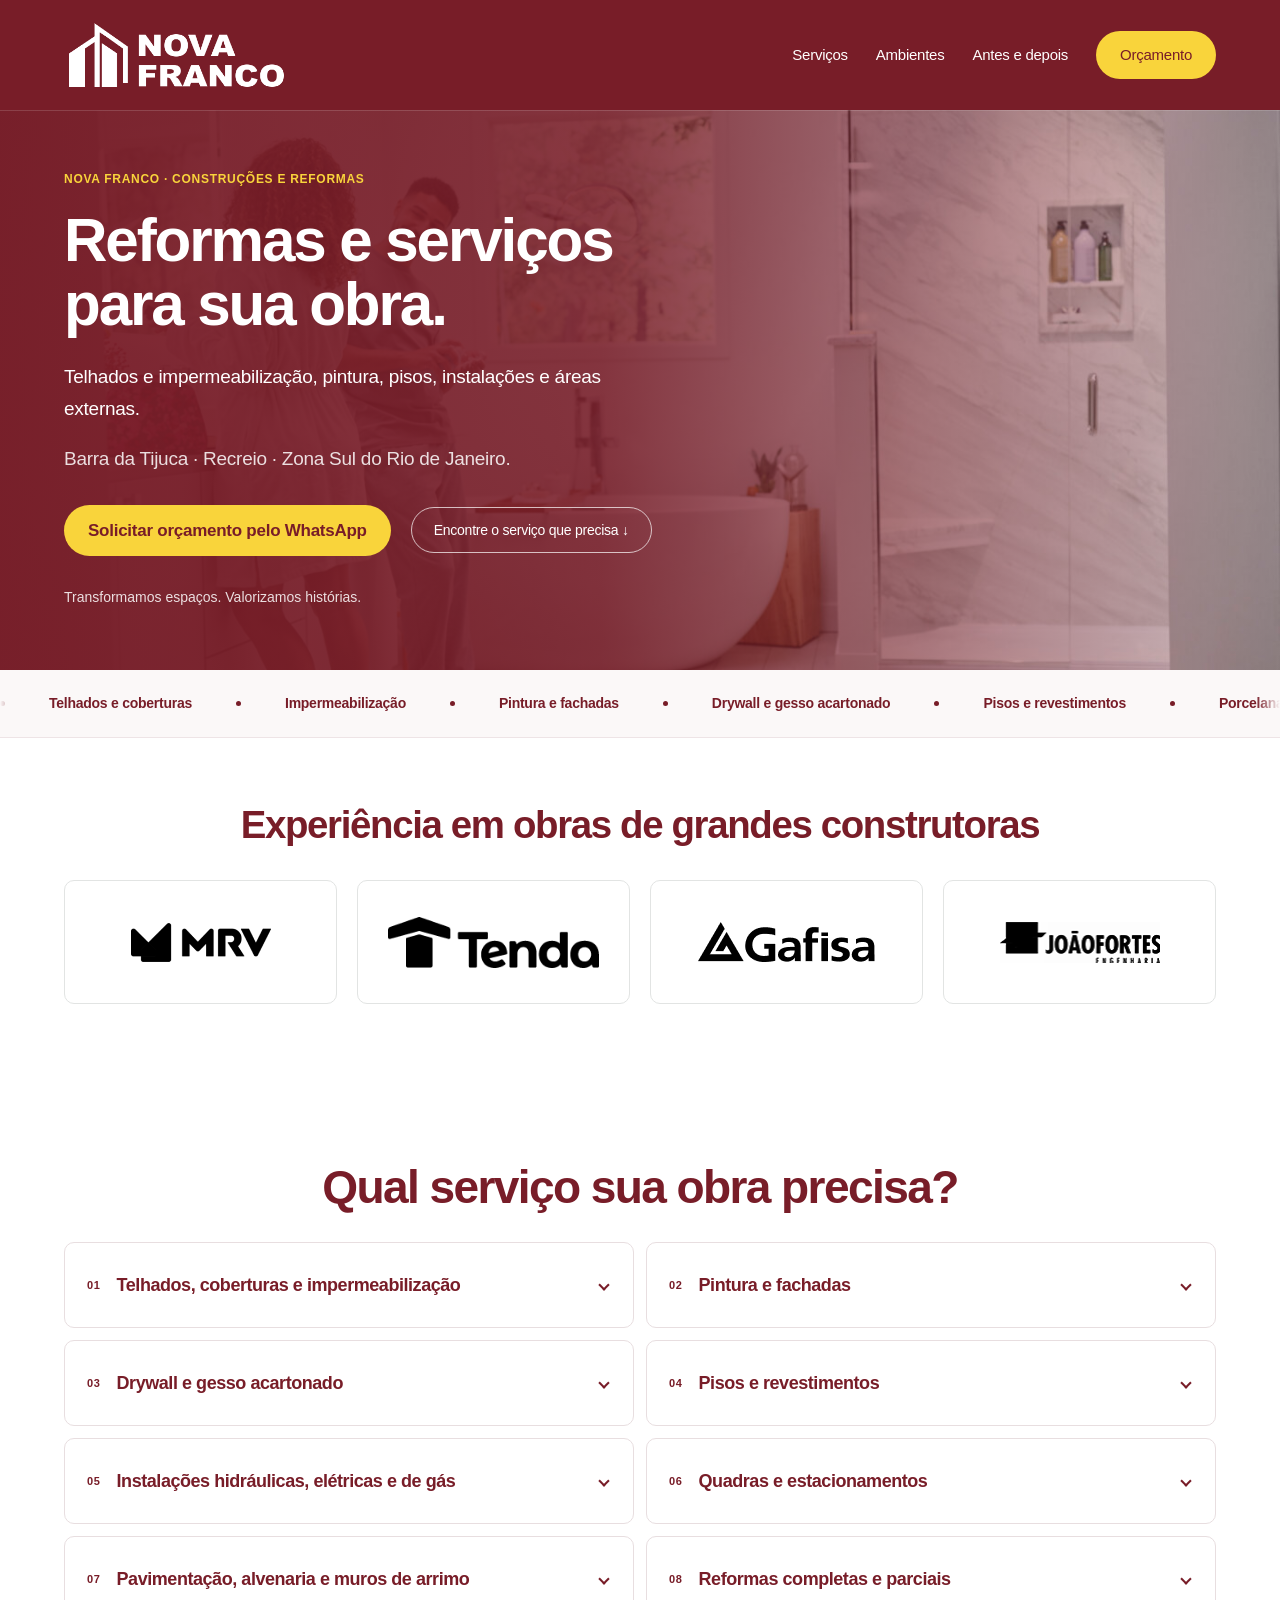
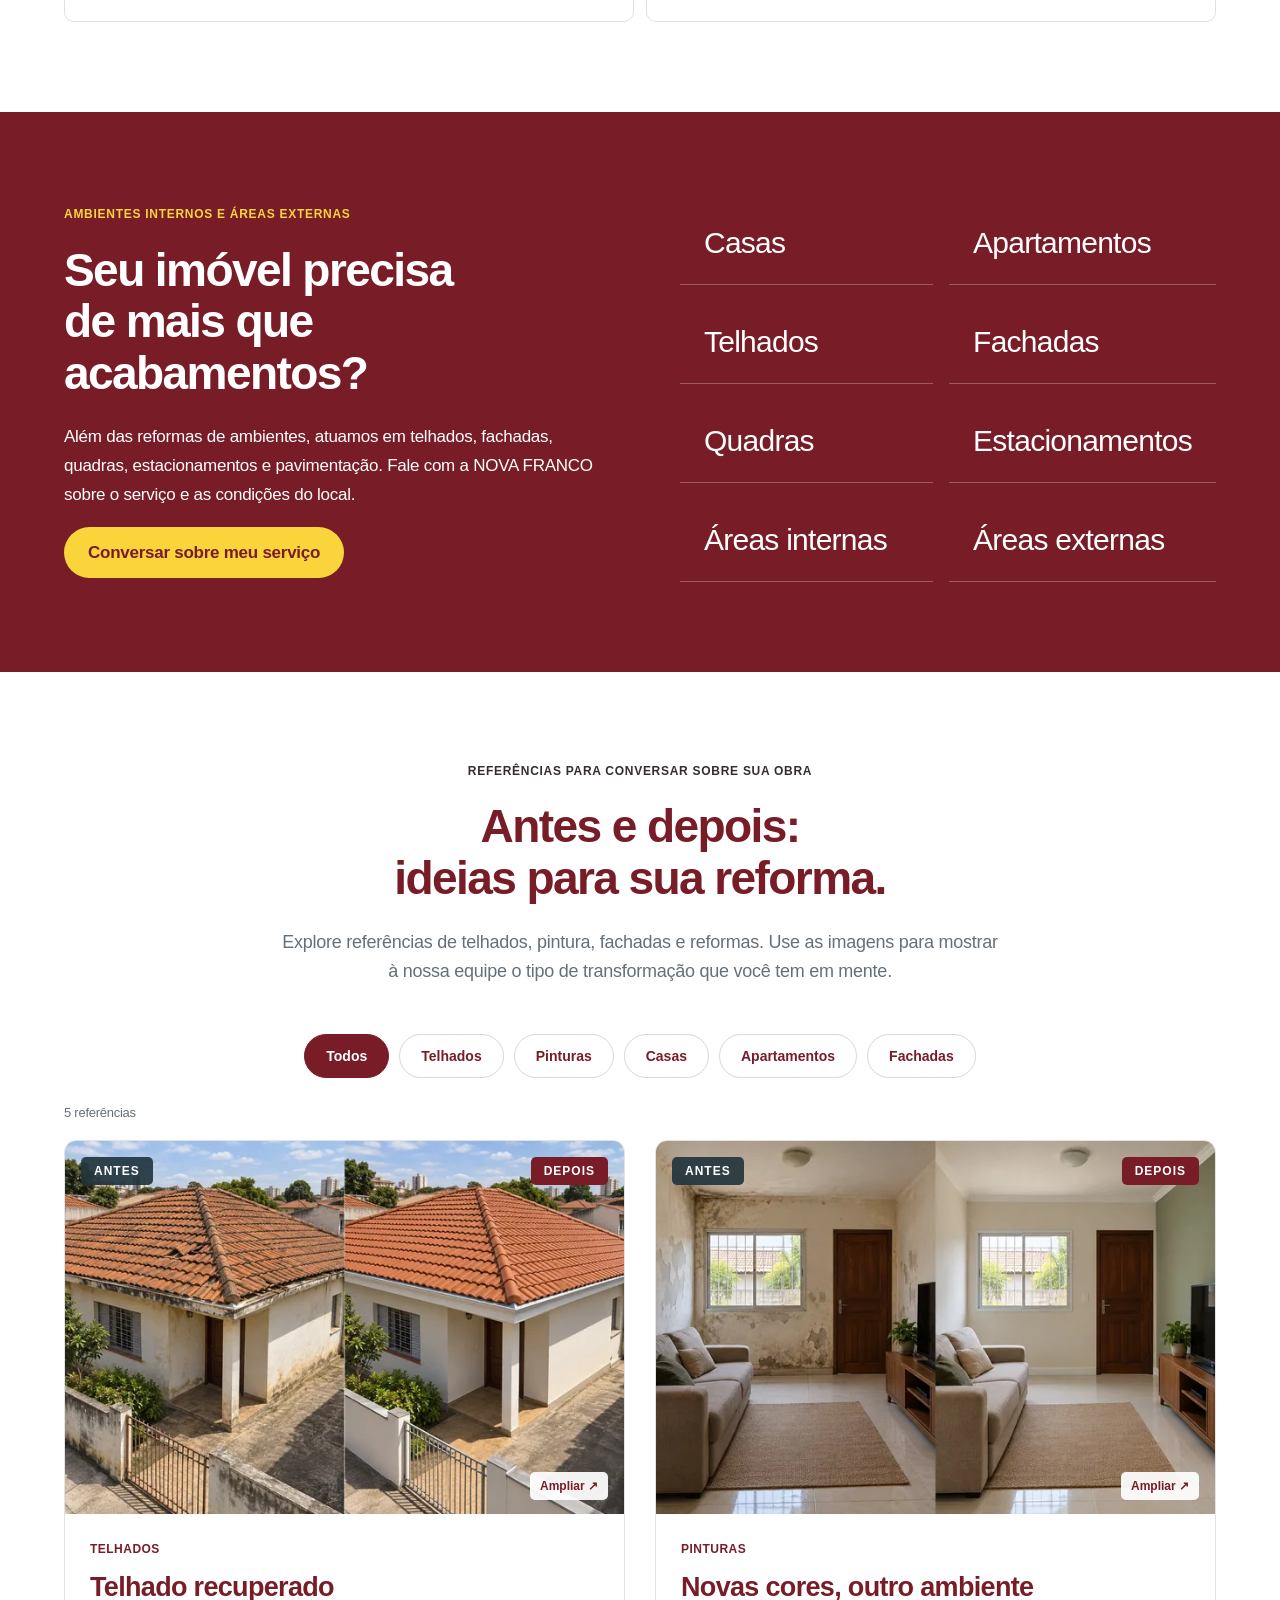
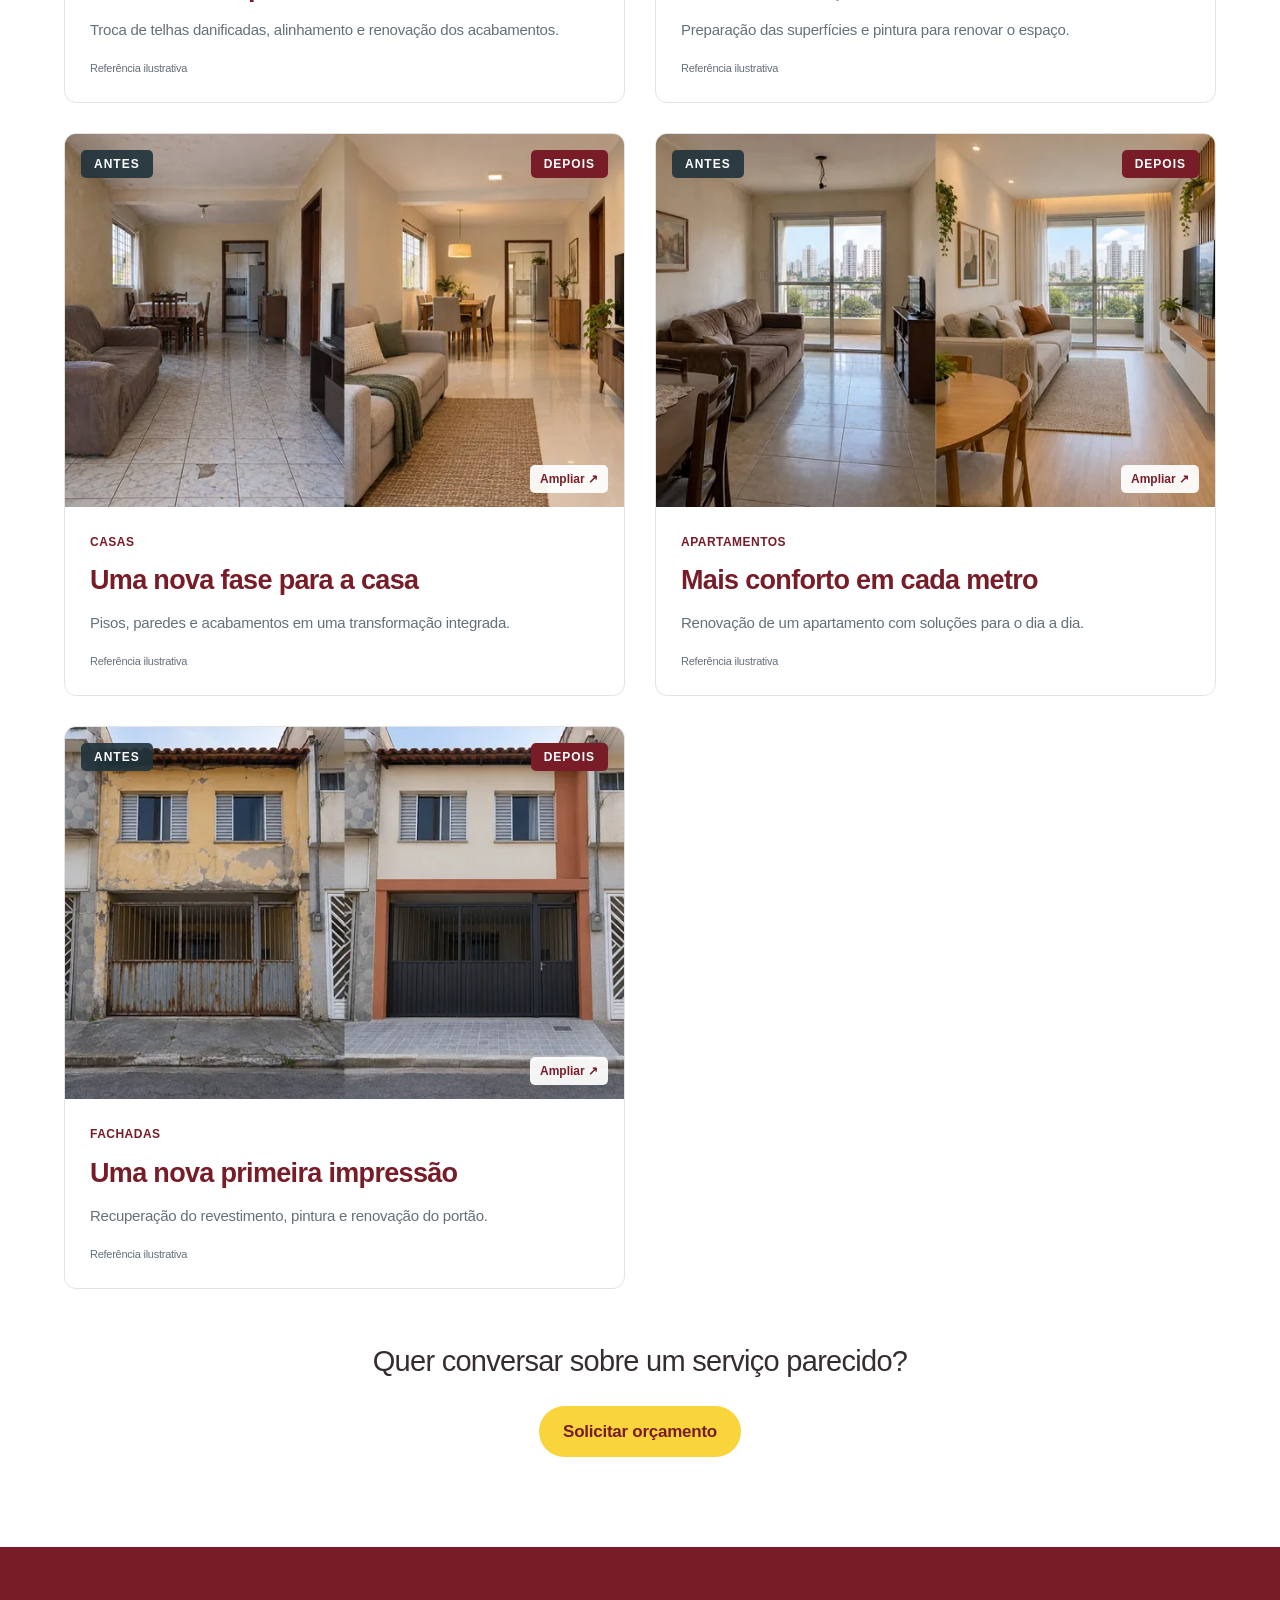
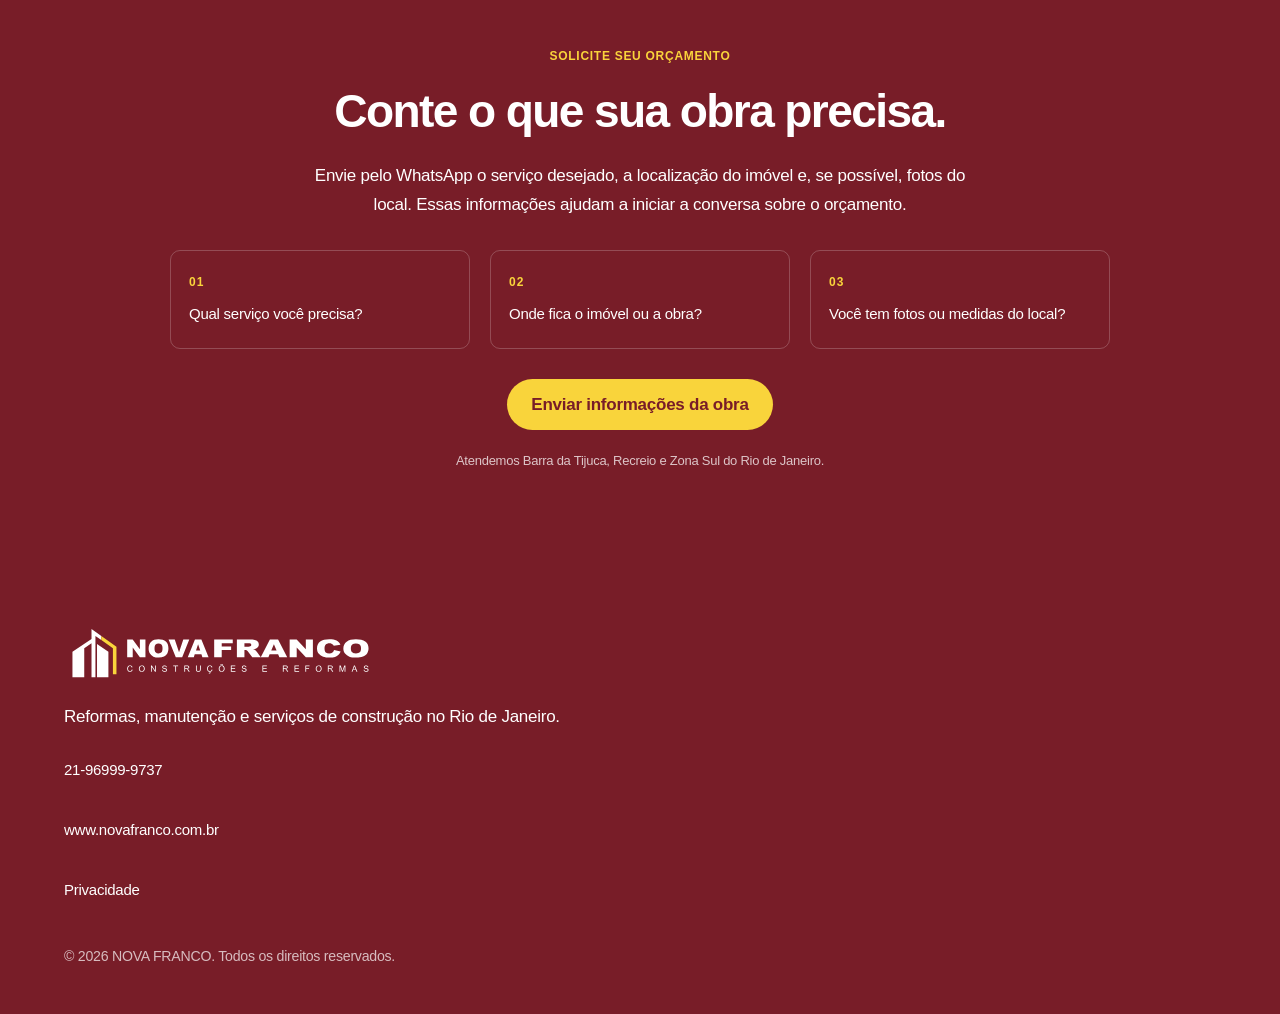
==== commit 92cac728: "Remove legenda de IA e prepara seguranca para Vercel" ====
--- a/index.html
+++ b/index.html
@@ -1,7 +1,7 @@
-<!doctype html><html lang="pt-BR"><head><meta charset="utf-8"><meta name="viewport" content="width=device-width,initial-scale=1"><title>NOVA FRANCO | Reformas e serviços de construção no Rio</title><meta name="description" content="Reformas, telhados, impermeabilização, pintura, instalações, pisos, quadras e pavimentação. Atendimento na Barra, Recreio e Zona Sul do Rio. Peça seu orçamento."><link rel="canonical" href="https://www.novafranco.com.br/"><link rel="stylesheet" href="assets/css/nova-franco.css?v=19"><link rel="icon" href="assets/images/favicon.svg?v=2" type="image/svg+xml"><link rel="apple-touch-icon" href="assets/images/marca/apple-touch-icon.png"></head><body><header class="nf-header"><a class="nf-brand" href="./" aria-label="NOVA FRANCO — página inicial"><img class="nf-logo-header" src="assets/images/marca/nova-franco-branca-alinhada.png" alt="NOVA FRANCO" width="1724" height="566" decoding="async"></a><button class="nf-menu-toggle" type="button" aria-expanded="false" aria-controls="nf-navigation">Menu <span aria-hidden="true">☰</span></button><nav id="nf-navigation" aria-label="Menu principal"><a href="#servicos">Serviços</a><a href="#ambientes">Ambientes</a><a href="#antes-depois">Antes e depois</a><a class="nf-button" href="https://wa.me/5521969999737">Orçamento</a></nav></header>
+<!doctype html><html lang="pt-BR"><head><meta charset="utf-8"><meta name="viewport" content="width=device-width,initial-scale=1"><title>NOVA FRANCO | Reformas e serviços de construção no Rio</title><meta name="description" content="Reformas, telhados, impermeabilização, pintura, instalações, pisos, quadras e pavimentação. Atendimento na Barra, Recreio e Zona Sul do Rio. Peça seu orçamento."><link rel="canonical" href="https://www.novafranco.com.br/"><link rel="stylesheet" href="assets/css/nova-franco.css?v=20"><link rel="icon" href="assets/images/favicon.svg?v=2" type="image/svg+xml"><link rel="apple-touch-icon" href="assets/images/marca/apple-touch-icon.png"></head><body><header class="nf-header"><a class="nf-brand" href="/" aria-label="NOVA FRANCO — página inicial"><img class="nf-logo-header" src="assets/images/marca/nova-franco-branca-alinhada.png" alt="NOVA FRANCO" width="1724" height="566" decoding="async"></a><button class="nf-menu-toggle" type="button" aria-expanded="false" aria-controls="nf-navigation">Menu <span aria-hidden="true">☰</span></button><nav id="nf-navigation" aria-label="Menu principal"><a href="#servicos">Serviços</a><a href="#ambientes">Ambientes</a><a href="#antes-depois">Antes e depois</a><a class="nf-button" href="https://wa.me/5521969999737">Orçamento</a></nav></header>
 <main><section class="nf-hero"><img src="assets/images/2025/06/231004-ReBath-2545-scaled-e1750427386507-2048x1208.jpg" alt="Casal em um ambiente residencial renovado" width="2048" height="1208" decoding="async" srcset="assets/images/2025/06/231004-ReBath-2545-scaled-e1750427386507-600x354.jpg 600w, assets/images/2025/06/231004-ReBath-2545-scaled-e1750427386507-1400x826.jpg 1400w, assets/images/2025/06/231004-ReBath-2545-scaled-e1750427386507-2048x1208.jpg 2048w" sizes="100vw" fetchpriority="high"><div class="nf-hero-content"><p class="nf-eyebrow">NOVA FRANCO · CONSTRUÇÕES E REFORMAS</p><h1>Reformas e serviços<br>para sua obra.</h1><p>Telhados e impermeabilização, pintura, pisos, instalações e áreas externas.</p><p class="nf-hero-region">Barra da Tijuca · Recreio · Zona Sul do Rio de Janeiro.</p><div class="nf-actions"><a class="nf-button" href="https://wa.me/5521969999737?text=Ol%C3%A1%2C%20gostaria%20de%20solicitar%20um%20or%C3%A7amento%20para%20um%20servi%C3%A7o.">Solicitar orçamento pelo WhatsApp</a><a class="nf-outline" href="#servicos">Encontre o serviço que precisa ↓</a></div><p class="nf-values">Transformamos espaços. Valorizamos histórias.</p></div></section>
 <div class="nf-strip nf-marquee" role="region" aria-label="Nossos serviços"><div class="nf-marquee-window"><div class="nf-marquee-track"><ul class="nf-marquee-group"><li>Telhados e coberturas</li><li>Impermeabilização</li><li>Pintura e fachadas</li><li>Drywall e gesso acartonado</li><li>Pisos e revestimentos</li><li>Porcelanatos e laminados</li><li>Pisos polidos</li><li>Concreto polido</li><li>Instalações hidráulicas</li><li>Instalações elétricas</li><li>Instalação de gás</li><li>Recuperação de quadras</li><li>Marcação de estacionamento</li><li>Pavimentação asfáltica</li><li>Piso intertravado</li><li>Alvenaria</li><li>Muros de arrimo</li><li>Reformas completas e parciais</li></ul><ul class="nf-marquee-group" aria-hidden="true" inert><li>Telhados e coberturas</li><li>Impermeabilização</li><li>Pintura e fachadas</li><li>Drywall e gesso acartonado</li><li>Pisos e revestimentos</li><li>Porcelanatos e laminados</li><li>Pisos polidos</li><li>Concreto polido</li><li>Instalações hidráulicas</li><li>Instalações elétricas</li><li>Instalação de gás</li><li>Recuperação de quadras</li><li>Marcação de estacionamento</li><li>Pavimentação asfáltica</li><li>Piso intertravado</li><li>Alvenaria</li><li>Muros de arrimo</li><li>Reformas completas e parciais</li></ul></div></div></div><section class="nf-clients" id="clientes" aria-labelledby="nf-clients-title"><div class="nf-clients-heading"><h2 id="nf-clients-title">Experiência em obras de grandes construtoras</h2></div><div class="nf-client-logos" role="group" aria-label="Logos dos clientes"><div class="nf-clients-track"><div class="nf-client-set"><figure><img src="assets/images/clientes/mrv.png" alt="MRV" width="280" height="80" loading="lazy"></figure><figure><img src="assets/images/clientes/tenda.png" alt="Tenda" width="280" height="80" loading="lazy"></figure><figure><img src="assets/images/clientes/gafisa.png" alt="Gafisa" width="280" height="80" loading="lazy"></figure><figure><img src="assets/images/clientes/joao-fortes.png" alt="João Fortes Engenharia" width="280" height="80" loading="lazy"></figure></div><div class="nf-client-set nf-client-set-copy" aria-hidden="true" inert><figure><img src="assets/images/clientes/mrv.png" alt="MRV" width="280" height="80" loading="lazy"></figure><figure><img src="assets/images/clientes/tenda.png" alt="Tenda" width="280" height="80" loading="lazy"></figure><figure><img src="assets/images/clientes/gafisa.png" alt="Gafisa" width="280" height="80" loading="lazy"></figure><figure><img src="assets/images/clientes/joao-fortes.png" alt="João Fortes Engenharia" width="280" height="80" loading="lazy"></figure></div></div></div></section>
 <section class="nf-section" id="servicos"><div class="nf-section-heading"><h2>Qual serviço sua obra precisa?</h2></div><div class="nf-service-list"><details class="nf-service-item" id="servico-telhados" name="nf-service-details"><summary><span class="nf-service-number">01</span><h3>Telhados, coberturas e impermeabilização</h3><span class="nf-service-chevron" aria-hidden="true"></span></summary><div class="nf-service-body"><p>Serviços em telhados e coberturas, recuperação de pontos danificados e impermeabilização. Informe o local e o que precisa ser corrigido.</p><a href="https://wa.me/5521969999737?text=Ol%C3%A1%2C%20gostaria%20de%20solicitar%20um%20or%C3%A7amento%20para%20Telhados%2C%20coberturas%20e%20impermeabiliza%C3%A7%C3%A3o.%20Posso%20enviar%20a%20localiza%C3%A7%C3%A3o%20e%20fotos%20do%20local%3F">Orçar este serviço ↗</a></div></details><details class="nf-service-item" id="servico-pintura" name="nf-service-details"><summary><span class="nf-service-number">02</span><h3>Pintura e fachadas</h3><span class="nf-service-chevron" aria-hidden="true"></span></summary><div class="nf-service-body"><p>Pintura interna e externa, preparação das superfícies e acabamento refinado para renovar paredes, ambientes e fachadas.</p><a href="https://wa.me/5521969999737?text=Ol%C3%A1%2C%20gostaria%20de%20solicitar%20um%20or%C3%A7amento%20para%20Pintura%20e%20fachadas.%20Posso%20enviar%20a%20localiza%C3%A7%C3%A3o%20e%20fotos%20do%20local%3F">Orçar este serviço ↗</a></div></details><details class="nf-service-item" id="servico-drywall" name="nf-service-details"><summary><span class="nf-service-number">03</span><h3>Drywall e gesso acartonado</h3><span class="nf-service-chevron" aria-hidden="true"></span></summary><div class="nf-service-body"><p>Paredes, divisórias e forros em drywall e gesso acartonado para reorganizar os espaços e executar os acabamentos da obra.</p><a href="https://wa.me/5521969999737?text=Ol%C3%A1%2C%20gostaria%20de%20solicitar%20um%20or%C3%A7amento%20para%20Drywall%20e%20gesso%20acartonado.%20Posso%20enviar%20a%20localiza%C3%A7%C3%A3o%20e%20fotos%20do%20local%3F">Orçar este serviço ↗</a></div></details><details class="nf-service-item" id="servico-pisos" name="nf-service-details"><summary><span class="nf-service-number">04</span><h3>Pisos e revestimentos</h3><span class="nf-service-chevron" aria-hidden="true"></span></summary><div class="nf-service-body"><p>Assentamento de porcelanatos, laminados e revestimentos, além de serviços em pisos polidos e concreto polido.</p><a href="https://wa.me/5521969999737?text=Ol%C3%A1%2C%20gostaria%20de%20solicitar%20um%20or%C3%A7amento%20para%20Pisos%20e%20revestimentos.%20Posso%20enviar%20a%20localiza%C3%A7%C3%A3o%20e%20fotos%20do%20local%3F">Orçar este serviço ↗</a></div></details><details class="nf-service-item" id="servico-instalacoes" name="nf-service-details"><summary><span class="nf-service-number">05</span><h3>Instalações hidráulicas, elétricas e de gás</h3><span class="nf-service-chevron" aria-hidden="true"></span></summary><div class="nf-service-body"><p>Execução de serviços hidráulicos, elétricos e de instalação de gás, conforme a necessidade e a avaliação técnica de cada obra.</p><a href="https://wa.me/5521969999737?text=Ol%C3%A1%2C%20gostaria%20de%20solicitar%20um%20or%C3%A7amento%20para%20Instala%C3%A7%C3%B5es%20hidr%C3%A1ulicas%2C%20el%C3%A9tricas%20e%20de%20g%C3%A1s.%20Posso%20enviar%20a%20localiza%C3%A7%C3%A3o%20e%20fotos%20do%20local%3F">Orçar este serviço ↗</a></div></details><details class="nf-service-item" id="servico-quadras" name="nf-service-details"><summary><span class="nf-service-number">06</span><h3>Quadras e estacionamentos</h3><span class="nf-service-chevron" aria-hidden="true"></span></summary><div class="nf-service-body"><p>Recuperação de quadras e marcação de estacionamento. Conte qual é a área, como ela está e o serviço que você precisa.</p><a href="https://wa.me/5521969999737?text=Ol%C3%A1%2C%20gostaria%20de%20solicitar%20um%20or%C3%A7amento%20para%20Quadras%20e%20estacionamentos.%20Posso%20enviar%20a%20localiza%C3%A7%C3%A3o%20e%20fotos%20do%20local%3F">Orçar este serviço ↗</a></div></details><details class="nf-service-item" id="servico-pavimentacao" name="nf-service-details"><summary><span class="nf-service-number">07</span><h3>Pavimentação, alvenaria e muros de arrimo</h3><span class="nf-service-chevron" aria-hidden="true"></span></summary><div class="nf-service-body"><p>Pavimentação asfáltica, piso intertravado, alvenaria e muros de arrimo. Fale com a equipe sobre as características e o escopo do serviço.</p><a href="https://wa.me/5521969999737?text=Ol%C3%A1%2C%20gostaria%20de%20solicitar%20um%20or%C3%A7amento%20para%20Pavimenta%C3%A7%C3%A3o%2C%20alvenaria%20e%20muros%20de%20arrimo.%20Posso%20enviar%20a%20localiza%C3%A7%C3%A3o%20e%20fotos%20do%20local%3F">Orçar este serviço ↗</a></div></details><details class="nf-service-item" id="servico-reformas" name="nf-service-details"><summary><span class="nf-service-number">08</span><h3>Reformas completas e parciais</h3><span class="nf-service-chevron" aria-hidden="true"></span></summary><div class="nf-service-body"><p>Serviços para renovar um ambiente ou diferentes áreas do imóvel, reunindo as intervenções necessárias para a sua reforma.</p><a href="https://wa.me/5521969999737?text=Ol%C3%A1%2C%20gostaria%20de%20solicitar%20um%20or%C3%A7amento%20para%20Reformas%20completas%20e%20parciais.%20Posso%20enviar%20a%20localiza%C3%A7%C3%A3o%20e%20fotos%20do%20local%3F">Orçar este serviço ↗</a></div></details></div></section>
 <section class="nf-environments" id="ambientes"><div><p class="nf-eyebrow">AMBIENTES INTERNOS E ÁREAS EXTERNAS</p><h2>Seu imóvel precisa<br>de mais que acabamentos?</h2><p>Além das reformas de ambientes, atuamos em telhados, fachadas, quadras, estacionamentos e pavimentação. Fale com a NOVA FRANCO sobre o serviço e as condições do local.</p><a class="nf-button" href="https://wa.me/5521969999737?text=Ol%C3%A1%2C%20quero%20conversar%20sobre%20um%20servi%C3%A7o%20para%20o%20meu%20im%C3%B3vel.%20Posso%20enviar%20fotos%20e%20a%20localiza%C3%A7%C3%A3o%3F">Conversar sobre meu serviço</a></div><div class="nf-tags"><span>Casas</span><span>Apartamentos</span><span>Telhados</span><span>Fachadas</span><span>Quadras</span><span>Estacionamentos</span><span>Áreas internas</span><span>Áreas externas</span></div></section>
-<section class="nf-section nf-transformations" id="antes-depois"><div class="nf-section-heading"><p class="nf-eyebrow">REFERÊNCIAS PARA CONVERSAR SOBRE SUA OBRA</p><h2>Antes e depois:<br>ideias para sua reforma.</h2><p>Explore referências de telhados, pintura, fachadas e reformas. Use as imagens para mostrar à nossa equipe o tipo de transformação que você tem em mente.</p></div><div class="nf-filters" role="group" aria-label="Filtrar referências por serviço"><button type="button" class="nf-filter is-active" data-filter="todos" aria-pressed="true">Todos</button><button type="button" class="nf-filter" data-filter="telhados" aria-pressed="false">Telhados</button><button type="button" class="nf-filter" data-filter="pinturas" aria-pressed="false">Pinturas</button><button type="button" class="nf-filter" data-filter="casas" aria-pressed="false">Casas</button><button type="button" class="nf-filter" data-filter="apartamentos" aria-pressed="false">Apartamentos</button><button type="button" class="nf-filter" data-filter="fachadas" aria-pressed="false">Fachadas</button></div><p class="nf-result-count" aria-live="polite">5 referências</p><div class="nf-project-grid"><article class="nf-project" data-category="telhados"><button class="nf-comparison" type="button" data-image="assets/images/transformacoes/telhados-1536.webp" data-title="Telhado recuperado" aria-label="Ampliar antes e depois: Telhados"><img src="assets/images/transformacoes/telhados-1536.webp" srcset="assets/images/transformacoes/telhados-640.webp 640w, assets/images/transformacoes/telhados-960.webp 960w, assets/images/transformacoes/telhados-1536.webp 1536w" sizes="(max-width:700px) calc(100vw - 48px), (max-width:1500px) calc((100vw - 10vw - 30px)/2), 660px" decoding="async" alt="Referência ilustrativa de telhados: antes à esquerda e depois à direita" width="1536" height="1024" loading="lazy"><span class="nf-before">Antes</span><span class="nf-after">Depois</span><span class="nf-expand" aria-hidden="true">Ampliar ↗</span></button><div class="nf-project-text"><p class="nf-project-category">Telhados</p><h3>Telhado recuperado</h3><p>Troca de telhas danificadas, alinhamento e renovação dos acabamentos.</p><small>Referência ilustrativa · Gerada por IA</small></div></article><article class="nf-project" data-category="pinturas"><button class="nf-comparison" type="button" data-image="assets/images/transformacoes/pinturas-1536.webp" data-title="Novas cores, outro ambiente" aria-label="Ampliar antes e depois: Pinturas"><img src="assets/images/transformacoes/pinturas-1536.webp" srcset="assets/images/transformacoes/pinturas-640.webp 640w, assets/images/transformacoes/pinturas-960.webp 960w, assets/images/transformacoes/pinturas-1536.webp 1536w" sizes="(max-width:700px) calc(100vw - 48px), (max-width:1500px) calc((100vw - 10vw - 30px)/2), 660px" decoding="async" alt="Referência ilustrativa de pinturas: antes à esquerda e depois à direita" width="1536" height="1024" loading="lazy"><span class="nf-before">Antes</span><span class="nf-after">Depois</span><span class="nf-expand" aria-hidden="true">Ampliar ↗</span></button><div class="nf-project-text"><p class="nf-project-category">Pinturas</p><h3>Novas cores, outro ambiente</h3><p>Preparação das superfícies e pintura para renovar o espaço.</p><small>Referência ilustrativa · Gerada por IA</small></div></article><article class="nf-project" data-category="casas"><button class="nf-comparison" type="button" data-image="assets/images/transformacoes/casas-1536.webp" data-title="Uma nova fase para a casa" aria-label="Ampliar antes e depois: Casas"><img src="assets/images/transformacoes/casas-1536.webp" srcset="assets/images/transformacoes/casas-640.webp 640w, assets/images/transformacoes/casas-960.webp 960w, assets/images/transformacoes/casas-1536.webp 1536w" sizes="(max-width:700px) calc(100vw - 48px), (max-width:1500px) calc((100vw - 10vw - 30px)/2), 660px" decoding="async" alt="Referência ilustrativa de casas: antes à esquerda e depois à direita" width="1536" height="1024" loading="lazy"><span class="nf-before">Antes</span><span class="nf-after">Depois</span><span class="nf-expand" aria-hidden="true">Ampliar ↗</span></button><div class="nf-project-text"><p class="nf-project-category">Casas</p><h3>Uma nova fase para a casa</h3><p>Pisos, paredes e acabamentos em uma transformação integrada.</p><small>Referência ilustrativa · Gerada por IA</small></div></article><article class="nf-project" data-category="apartamentos"><button class="nf-comparison" type="button" data-image="assets/images/transformacoes/apartamentos-1536.webp" data-title="Mais conforto em cada metro" aria-label="Ampliar antes e depois: Apartamentos"><img src="assets/images/transformacoes/apartamentos-1536.webp" srcset="assets/images/transformacoes/apartamentos-640.webp 640w, assets/images/transformacoes/apartamentos-960.webp 960w, assets/images/transformacoes/apartamentos-1536.webp 1536w" sizes="(max-width:700px) calc(100vw - 48px), (max-width:1500px) calc((100vw - 10vw - 30px)/2), 660px" decoding="async" alt="Referência ilustrativa de apartamentos: antes à esquerda e depois à direita" width="1536" height="1024" loading="lazy"><span class="nf-before">Antes</span><span class="nf-after">Depois</span><span class="nf-expand" aria-hidden="true">Ampliar ↗</span></button><div class="nf-project-text"><p class="nf-project-category">Apartamentos</p><h3>Mais conforto em cada metro</h3><p>Renovação de um apartamento com soluções para o dia a dia.</p><small>Referência ilustrativa · Gerada por IA</small></div></article><article class="nf-project" data-category="fachadas"><button class="nf-comparison" type="button" data-image="assets/images/transformacoes/fachadas-1536.webp" data-title="Uma nova primeira impressão" aria-label="Ampliar antes e depois: Fachadas"><img src="assets/images/transformacoes/fachadas-1536.webp" srcset="assets/images/transformacoes/fachadas-640.webp 640w, assets/images/transformacoes/fachadas-960.webp 960w, assets/images/transformacoes/fachadas-1536.webp 1536w" sizes="(max-width:700px) calc(100vw - 48px), (max-width:1500px) calc((100vw - 10vw - 30px)/2), 660px" decoding="async" alt="Referência ilustrativa de fachadas: antes à esquerda e depois à direita" width="1536" height="1024" loading="lazy"><span class="nf-before">Antes</span><span class="nf-after">Depois</span><span class="nf-expand" aria-hidden="true">Ampliar ↗</span></button><div class="nf-project-text"><p class="nf-project-category">Fachadas</p><h3>Uma nova primeira impressão</h3><p>Recuperação do revestimento, pintura e renovação do portão.</p><small>Referência ilustrativa · Gerada por IA</small></div></article></div><div class="nf-gallery-cta"><p>Quer conversar sobre um serviço parecido?</p><a class="nf-button" href="https://wa.me/5521969999737?text=Ol%C3%A1%2C%20vi%20as%20refer%C3%AAncias%20do%20site%20e%20quero%20conversar%20sobre%20um%20servi%C3%A7o%20para%20o%20meu%20im%C3%B3vel.">Solicitar orçamento</a></div></section>
-<section class="nf-contact" id="contato"><p class="nf-eyebrow">SOLICITE SEU ORÇAMENTO</p><h2>Conte o que sua obra precisa.</h2><p>Envie pelo WhatsApp o serviço desejado, a localização do imóvel e, se possível, fotos do local. Essas informações ajudam a iniciar a conversa sobre o orçamento.</p><ul class="nf-quote-checklist" aria-label="Informações para solicitar orçamento"><li><span>01</span>Qual serviço você precisa?</li><li><span>02</span>Onde fica o imóvel ou a obra?</li><li><span>03</span>Você tem fotos ou medidas do local?</li></ul><div class="nf-actions"><a class="nf-button" href="https://wa.me/5521969999737?text=Ol%C3%A1%2C%20gostaria%20de%20solicitar%20um%20or%C3%A7amento.%20Servi%C3%A7o%3A%20%0ALocaliza%C3%A7%C3%A3o%3A%20%0APosso%20enviar%20fotos%20e%20medidas%20do%20local.">Enviar informações da obra</a></div><p class="nf-contact-area">Atendemos Barra da Tijuca, Recreio e Zona Sul do Rio de Janeiro.</p></section></main><footer class="nf-footer"><a class="nf-brand" href="./" aria-label="NOVA FRANCO — página inicial"><img class="nf-logo-footer" src="assets/images/marca/nova-franco-rodape.svg" alt="NOVA FRANCO — Construções e Reformas" width="1140" height="230" loading="lazy"></a><p>Reformas, manutenção e serviços de construção no Rio de Janeiro.</p><a href="tel:+5521969999737">21-96999-9737</a><a href="https://www.novafranco.com.br">www.novafranco.com.br</a><small>© 2026 NOVA FRANCO. Todos os direitos reservados.</small></footer><a class="nf-mobile-contact" href="https://wa.me/5521969999737" aria-label="Solicitar orçamento pelo WhatsApp">Solicitar orçamento pelo WhatsApp ↗</a><script src="assets/js/nova-franco.js?v=3" defer></script><dialog class="nf-image-dialog" aria-labelledby="nf-dialog-title"><button class="nf-dialog-close" type="button" aria-label="Fechar imagem">Fechar ×</button><h2 id="nf-dialog-title"></h2><div class="nf-dialog-image"><img alt=""><span class="nf-before">Antes</span><span class="nf-after">Depois</span></div><p>Referência ilustrativa gerada por IA. Não representa uma obra executada pela NOVA FRANCO.</p></dialog><script src="assets/js/transformacoes.js?v=1" defer></script></body></html>+<section class="nf-section nf-transformations" id="antes-depois"><div class="nf-section-heading"><p class="nf-eyebrow">REFERÊNCIAS PARA CONVERSAR SOBRE SUA OBRA</p><h2>Antes e depois:<br>ideias para sua reforma.</h2><p>Explore referências de telhados, pintura, fachadas e reformas. Use as imagens para mostrar à nossa equipe o tipo de transformação que você tem em mente.</p></div><div class="nf-filters" role="group" aria-label="Filtrar referências por serviço"><button type="button" class="nf-filter is-active" data-filter="todos" aria-pressed="true">Todos</button><button type="button" class="nf-filter" data-filter="telhados" aria-pressed="false">Telhados</button><button type="button" class="nf-filter" data-filter="pinturas" aria-pressed="false">Pinturas</button><button type="button" class="nf-filter" data-filter="casas" aria-pressed="false">Casas</button><button type="button" class="nf-filter" data-filter="apartamentos" aria-pressed="false">Apartamentos</button><button type="button" class="nf-filter" data-filter="fachadas" aria-pressed="false">Fachadas</button></div><p class="nf-result-count" aria-live="polite">5 referências</p><div class="nf-project-grid"><article class="nf-project" data-category="telhados"><button class="nf-comparison" type="button" data-image="assets/images/transformacoes/telhados-1536.webp" data-title="Telhado recuperado" aria-label="Ampliar antes e depois: Telhados"><img src="assets/images/transformacoes/telhados-1536.webp" srcset="assets/images/transformacoes/telhados-640.webp 640w, assets/images/transformacoes/telhados-960.webp 960w, assets/images/transformacoes/telhados-1536.webp 1536w" sizes="(max-width:700px) calc(100vw - 48px), (max-width:1500px) calc((100vw - 10vw - 30px)/2), 660px" decoding="async" alt="Referência ilustrativa de telhados: antes à esquerda e depois à direita" width="1536" height="1024" loading="lazy"><span class="nf-before">Antes</span><span class="nf-after">Depois</span><span class="nf-expand" aria-hidden="true">Ampliar ↗</span></button><div class="nf-project-text"><p class="nf-project-category">Telhados</p><h3>Telhado recuperado</h3><p>Troca de telhas danificadas, alinhamento e renovação dos acabamentos.</p><small>Referência ilustrativa</small></div></article><article class="nf-project" data-category="pinturas"><button class="nf-comparison" type="button" data-image="assets/images/transformacoes/pinturas-1536.webp" data-title="Novas cores, outro ambiente" aria-label="Ampliar antes e depois: Pinturas"><img src="assets/images/transformacoes/pinturas-1536.webp" srcset="assets/images/transformacoes/pinturas-640.webp 640w, assets/images/transformacoes/pinturas-960.webp 960w, assets/images/transformacoes/pinturas-1536.webp 1536w" sizes="(max-width:700px) calc(100vw - 48px), (max-width:1500px) calc((100vw - 10vw - 30px)/2), 660px" decoding="async" alt="Referência ilustrativa de pinturas: antes à esquerda e depois à direita" width="1536" height="1024" loading="lazy"><span class="nf-before">Antes</span><span class="nf-after">Depois</span><span class="nf-expand" aria-hidden="true">Ampliar ↗</span></button><div class="nf-project-text"><p class="nf-project-category">Pinturas</p><h3>Novas cores, outro ambiente</h3><p>Preparação das superfícies e pintura para renovar o espaço.</p><small>Referência ilustrativa</small></div></article><article class="nf-project" data-category="casas"><button class="nf-comparison" type="button" data-image="assets/images/transformacoes/casas-1536.webp" data-title="Uma nova fase para a casa" aria-label="Ampliar antes e depois: Casas"><img src="assets/images/transformacoes/casas-1536.webp" srcset="assets/images/transformacoes/casas-640.webp 640w, assets/images/transformacoes/casas-960.webp 960w, assets/images/transformacoes/casas-1536.webp 1536w" sizes="(max-width:700px) calc(100vw - 48px), (max-width:1500px) calc((100vw - 10vw - 30px)/2), 660px" decoding="async" alt="Referência ilustrativa de casas: antes à esquerda e depois à direita" width="1536" height="1024" loading="lazy"><span class="nf-before">Antes</span><span class="nf-after">Depois</span><span class="nf-expand" aria-hidden="true">Ampliar ↗</span></button><div class="nf-project-text"><p class="nf-project-category">Casas</p><h3>Uma nova fase para a casa</h3><p>Pisos, paredes e acabamentos em uma transformação integrada.</p><small>Referência ilustrativa</small></div></article><article class="nf-project" data-category="apartamentos"><button class="nf-comparison" type="button" data-image="assets/images/transformacoes/apartamentos-1536.webp" data-title="Mais conforto em cada metro" aria-label="Ampliar antes e depois: Apartamentos"><img src="assets/images/transformacoes/apartamentos-1536.webp" srcset="assets/images/transformacoes/apartamentos-640.webp 640w, assets/images/transformacoes/apartamentos-960.webp 960w, assets/images/transformacoes/apartamentos-1536.webp 1536w" sizes="(max-width:700px) calc(100vw - 48px), (max-width:1500px) calc((100vw - 10vw - 30px)/2), 660px" decoding="async" alt="Referência ilustrativa de apartamentos: antes à esquerda e depois à direita" width="1536" height="1024" loading="lazy"><span class="nf-before">Antes</span><span class="nf-after">Depois</span><span class="nf-expand" aria-hidden="true">Ampliar ↗</span></button><div class="nf-project-text"><p class="nf-project-category">Apartamentos</p><h3>Mais conforto em cada metro</h3><p>Renovação de um apartamento com soluções para o dia a dia.</p><small>Referência ilustrativa</small></div></article><article class="nf-project" data-category="fachadas"><button class="nf-comparison" type="button" data-image="assets/images/transformacoes/fachadas-1536.webp" data-title="Uma nova primeira impressão" aria-label="Ampliar antes e depois: Fachadas"><img src="assets/images/transformacoes/fachadas-1536.webp" srcset="assets/images/transformacoes/fachadas-640.webp 640w, assets/images/transformacoes/fachadas-960.webp 960w, assets/images/transformacoes/fachadas-1536.webp 1536w" sizes="(max-width:700px) calc(100vw - 48px), (max-width:1500px) calc((100vw - 10vw - 30px)/2), 660px" decoding="async" alt="Referência ilustrativa de fachadas: antes à esquerda e depois à direita" width="1536" height="1024" loading="lazy"><span class="nf-before">Antes</span><span class="nf-after">Depois</span><span class="nf-expand" aria-hidden="true">Ampliar ↗</span></button><div class="nf-project-text"><p class="nf-project-category">Fachadas</p><h3>Uma nova primeira impressão</h3><p>Recuperação do revestimento, pintura e renovação do portão.</p><small>Referência ilustrativa</small></div></article></div><div class="nf-gallery-cta"><p>Quer conversar sobre um serviço parecido?</p><a class="nf-button" href="https://wa.me/5521969999737?text=Ol%C3%A1%2C%20vi%20as%20refer%C3%AAncias%20do%20site%20e%20quero%20conversar%20sobre%20um%20servi%C3%A7o%20para%20o%20meu%20im%C3%B3vel.">Solicitar orçamento</a></div></section>
+<section class="nf-contact" id="contato"><p class="nf-eyebrow">SOLICITE SEU ORÇAMENTO</p><h2>Conte o que sua obra precisa.</h2><p>Envie pelo WhatsApp o serviço desejado, a localização do imóvel e, se possível, fotos do local. Essas informações ajudam a iniciar a conversa sobre o orçamento.</p><ul class="nf-quote-checklist" aria-label="Informações para solicitar orçamento"><li><span>01</span>Qual serviço você precisa?</li><li><span>02</span>Onde fica o imóvel ou a obra?</li><li><span>03</span>Você tem fotos ou medidas do local?</li></ul><div class="nf-actions"><a class="nf-button" href="https://wa.me/5521969999737?text=Ol%C3%A1%2C%20gostaria%20de%20solicitar%20um%20or%C3%A7amento.%20Servi%C3%A7o%3A%20%0ALocaliza%C3%A7%C3%A3o%3A%20%0APosso%20enviar%20fotos%20e%20medidas%20do%20local.">Enviar informações da obra</a></div><p class="nf-contact-area">Atendemos Barra da Tijuca, Recreio e Zona Sul do Rio de Janeiro.</p></section></main><footer class="nf-footer"><a class="nf-brand" href="/" aria-label="NOVA FRANCO — página inicial"><img class="nf-logo-footer" src="assets/images/marca/nova-franco-rodape.svg" alt="NOVA FRANCO — Construções e Reformas" width="1140" height="230" loading="lazy"></a><p>Reformas, manutenção e serviços de construção no Rio de Janeiro.</p><a href="tel:+5521969999737">21-96999-9737</a><a href="https://www.novafranco.com.br">www.novafranco.com.br</a><a href="/privacidade">Privacidade</a><small>© 2026 NOVA FRANCO. Todos os direitos reservados.</small></footer><a class="nf-mobile-contact" href="https://wa.me/5521969999737" aria-label="Solicitar orçamento pelo WhatsApp">Solicitar orçamento pelo WhatsApp ↗</a><script src="assets/js/nova-franco.js?v=3" defer></script><dialog class="nf-image-dialog" aria-labelledby="nf-dialog-title"><button class="nf-dialog-close" type="button" aria-label="Fechar imagem">Fechar ×</button><h2 id="nf-dialog-title"></h2><div class="nf-dialog-image"><img alt=""><span class="nf-before">Antes</span><span class="nf-after">Depois</span></div><p>Referência ilustrativa. Não representa uma obra executada pela NOVA FRANCO.</p></dialog><script src="assets/js/transformacoes.js?v=1" defer></script></body></html>
--- a/assets/css/nova-franco.css
+++ b/assets/css/nova-franco.css
@@ -38,3 +38,5 @@
 @media(min-width:768px){.nf-clients-heading{max-width:100%}#nf-clients-title{font-size:clamp(24px,3vw,42px);white-space:nowrap;line-height:1.2}}
 
 .nf-service-list{display:grid;grid-template-columns:repeat(2,minmax(0,1fr));gap:12px;align-items:start}.nf-service-item{border:1px solid #E8DEE0;border-radius:10px;background:white;min-width:0;scroll-margin-top:120px}.nf-service-item>summary{display:flex;align-items:center;gap:16px;min-height:84px;padding:20px 22px;cursor:pointer;list-style:none}.nf-service-item>summary::-webkit-details-marker{display:none}.nf-service-number{flex-shrink:0;color:#781D28;font-size:11px;font-weight:700;letter-spacing:.06em}.nf-service-item h3{margin:0;font-size:18px;line-height:1.35;letter-spacing:-.025em;color:#781D28;font-weight:600;flex:1;min-width:0}.nf-service-chevron{width:8px;height:8px;border-right:2px solid #781D28;border-bottom:2px solid #781D28;transform:rotate(45deg);flex-shrink:0;margin-left:4px;margin-right:3px}.nf-service-item[open] .nf-service-chevron{transform:rotate(225deg)}.nf-service-item[open]{border-color:#c7a5ac}.nf-service-item>summary:focus-visible{outline:3px solid #781D28;outline-offset:3px;border-radius:10px}.nf-service-body{padding:0 22px 20px 54px}.nf-service-body p{margin:0 0 14px;font-size:15px;line-height:1.65;color:#657078}.nf-service-body>a{display:inline-flex;align-items:center;min-height:44px;font-size:14px;font-weight:600;color:#781D28;text-decoration:none}#servicos>.nf-section-heading{margin-bottom:28px}#servicos>.nf-section-heading>h2{margin-bottom:0}.nf-hero{min-height:520px}.nf-hero-content{padding-top:60px;padding-bottom:60px}@media(max-width:767px){.nf-header{align-items:center;padding-top:10px;padding-bottom:10px}.nf-header .nf-brand{height:44px;min-height:44px;display:flex;align-items:center}.nf-header .nf-logo-header{height:44px;width:auto;max-width:calc(100vw - 155px)}.nf-header .nf-menu-toggle{height:44px;min-height:44px}.nf-hero{min-height:0}.nf-hero-content{width:100%;padding:32px 24px}.nf-hero-content>.nf-eyebrow{font-size:10px;letter-spacing:.025em;margin-bottom:16px}.nf-hero-content h1{font-size:clamp(30px,8.2vw,38px);line-height:1.12;margin-bottom:16px}.nf-hero-content>p:not(.nf-eyebrow){font-size:15px;line-height:1.55;margin-top:0;margin-bottom:14px}.nf-hero-content .nf-hero-region{font-size:12px;line-height:1.6;margin:0}.nf-hero .nf-actions{margin-top:20px;gap:8px}.nf-hero .nf-actions .nf-button{padding:13px 18px;min-height:46px;font-size:14px}.nf-hero .nf-actions .nf-outline{border:0;padding:6px 0;min-height:36px;font-size:13px;text-align:left;text-decoration:underline;text-underline-offset:4px}.nf-hero-content .nf-values{display:none}.nf-service-list{grid-template-columns:1fr;gap:9px}.nf-service-item>summary{min-height:68px;padding:16px;gap:12px}.nf-service-item h3{font-size:15px;line-height:1.35}.nf-service-body{padding:0 16px 16px 43px}.nf-service-body p{font-size:14px}#servicos{padding-top:40px;padding-bottom:40px}#servicos>.nf-section-heading{margin-bottom:22px}#servicos>.nf-section-heading>.nf-eyebrow{margin-bottom:12px}.nf-service-chevron{width:7px;height:7px}.nf-service-number{font-size:10px}}
+
+.nf-privacy{max-width:1000px}.nf-privacy h1{font-size:clamp(32px,5vw,52px)}.nf-privacy h2{font-size:24px;margin:32px 0 12px}.nf-privacy p{max-width:800px}
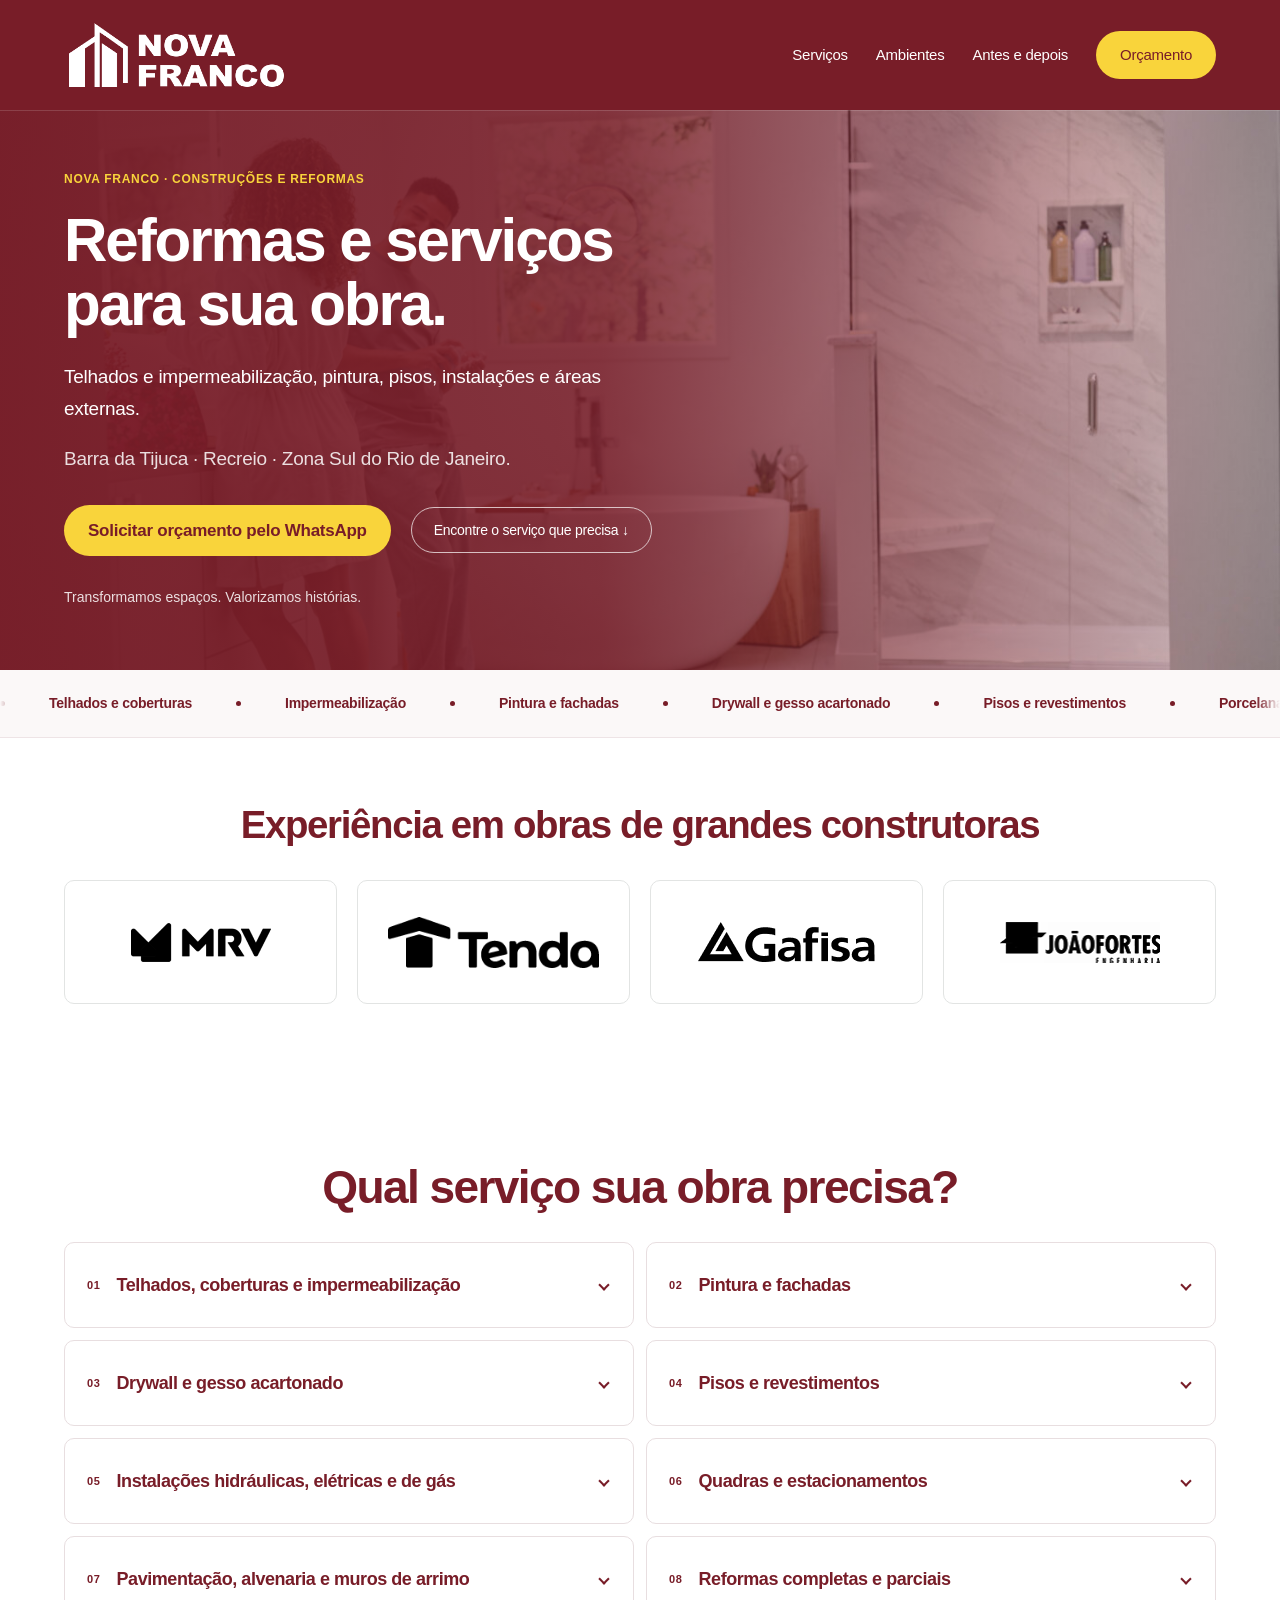
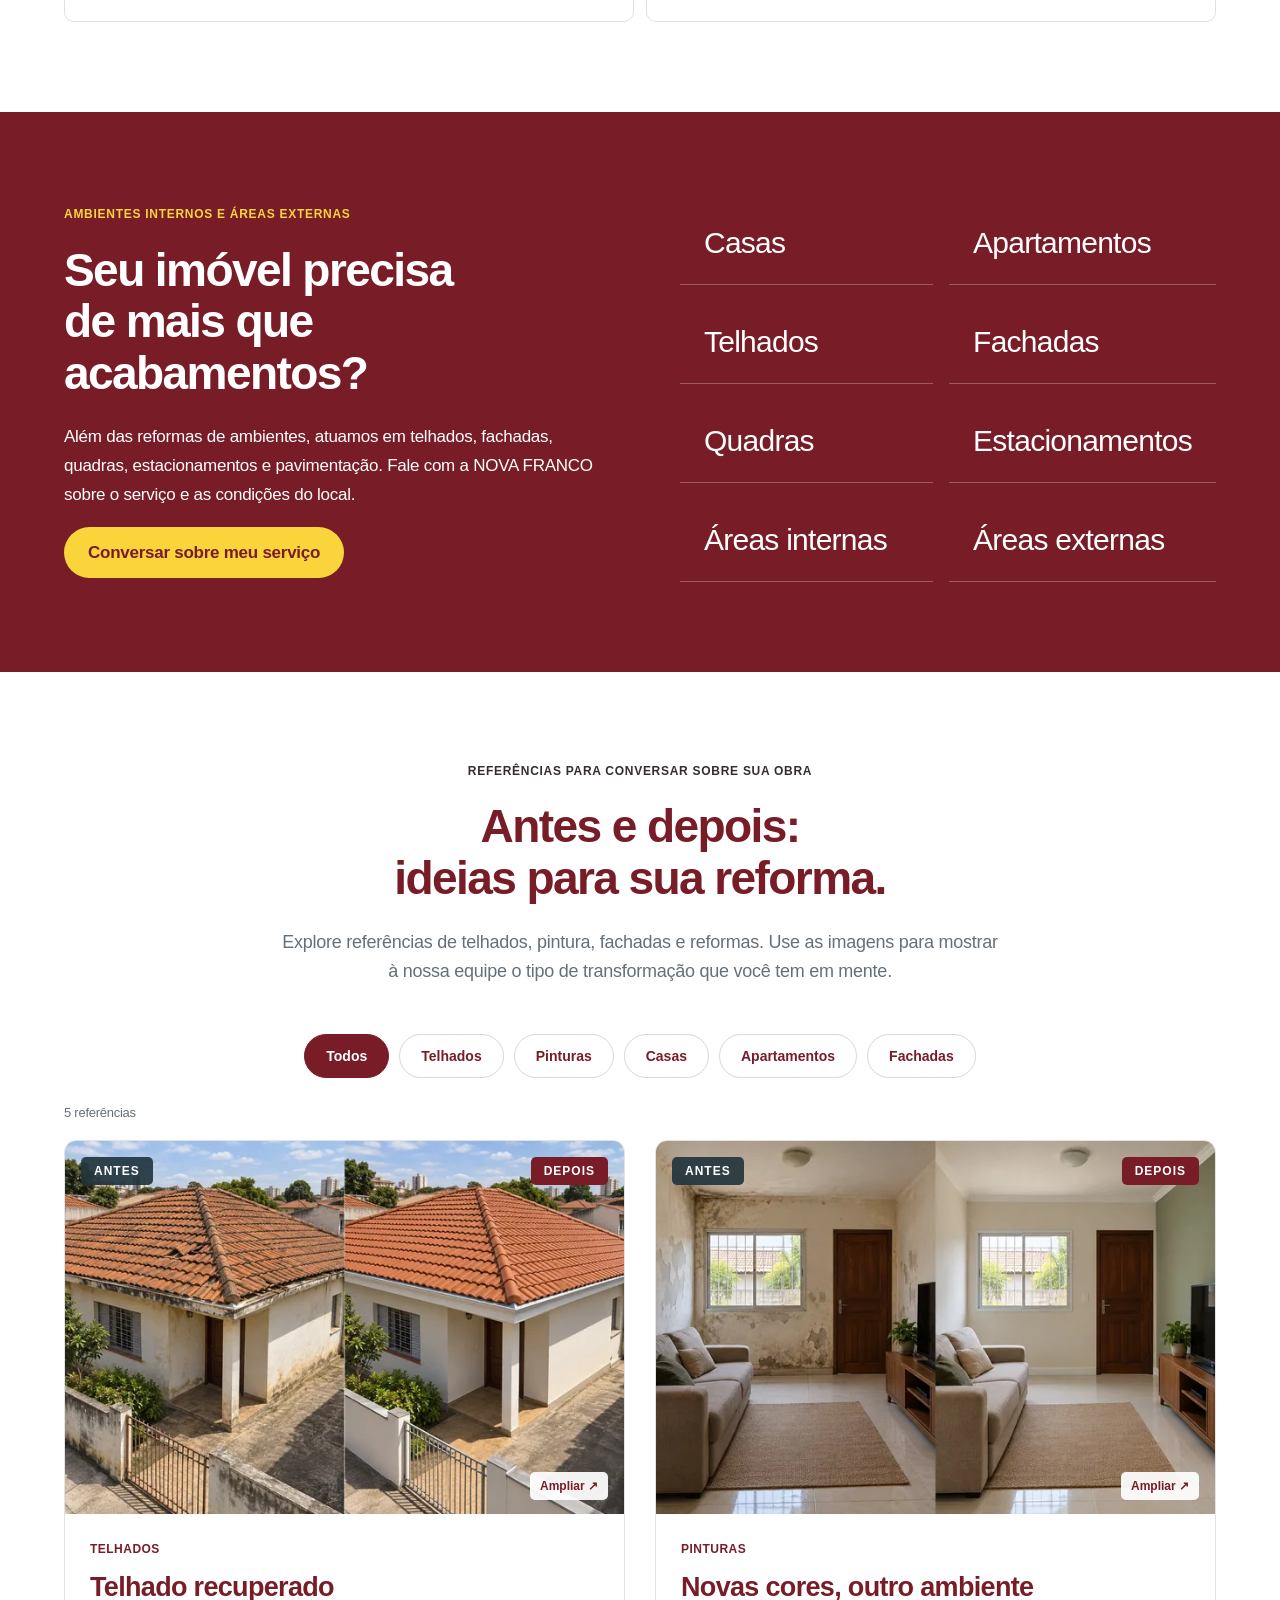
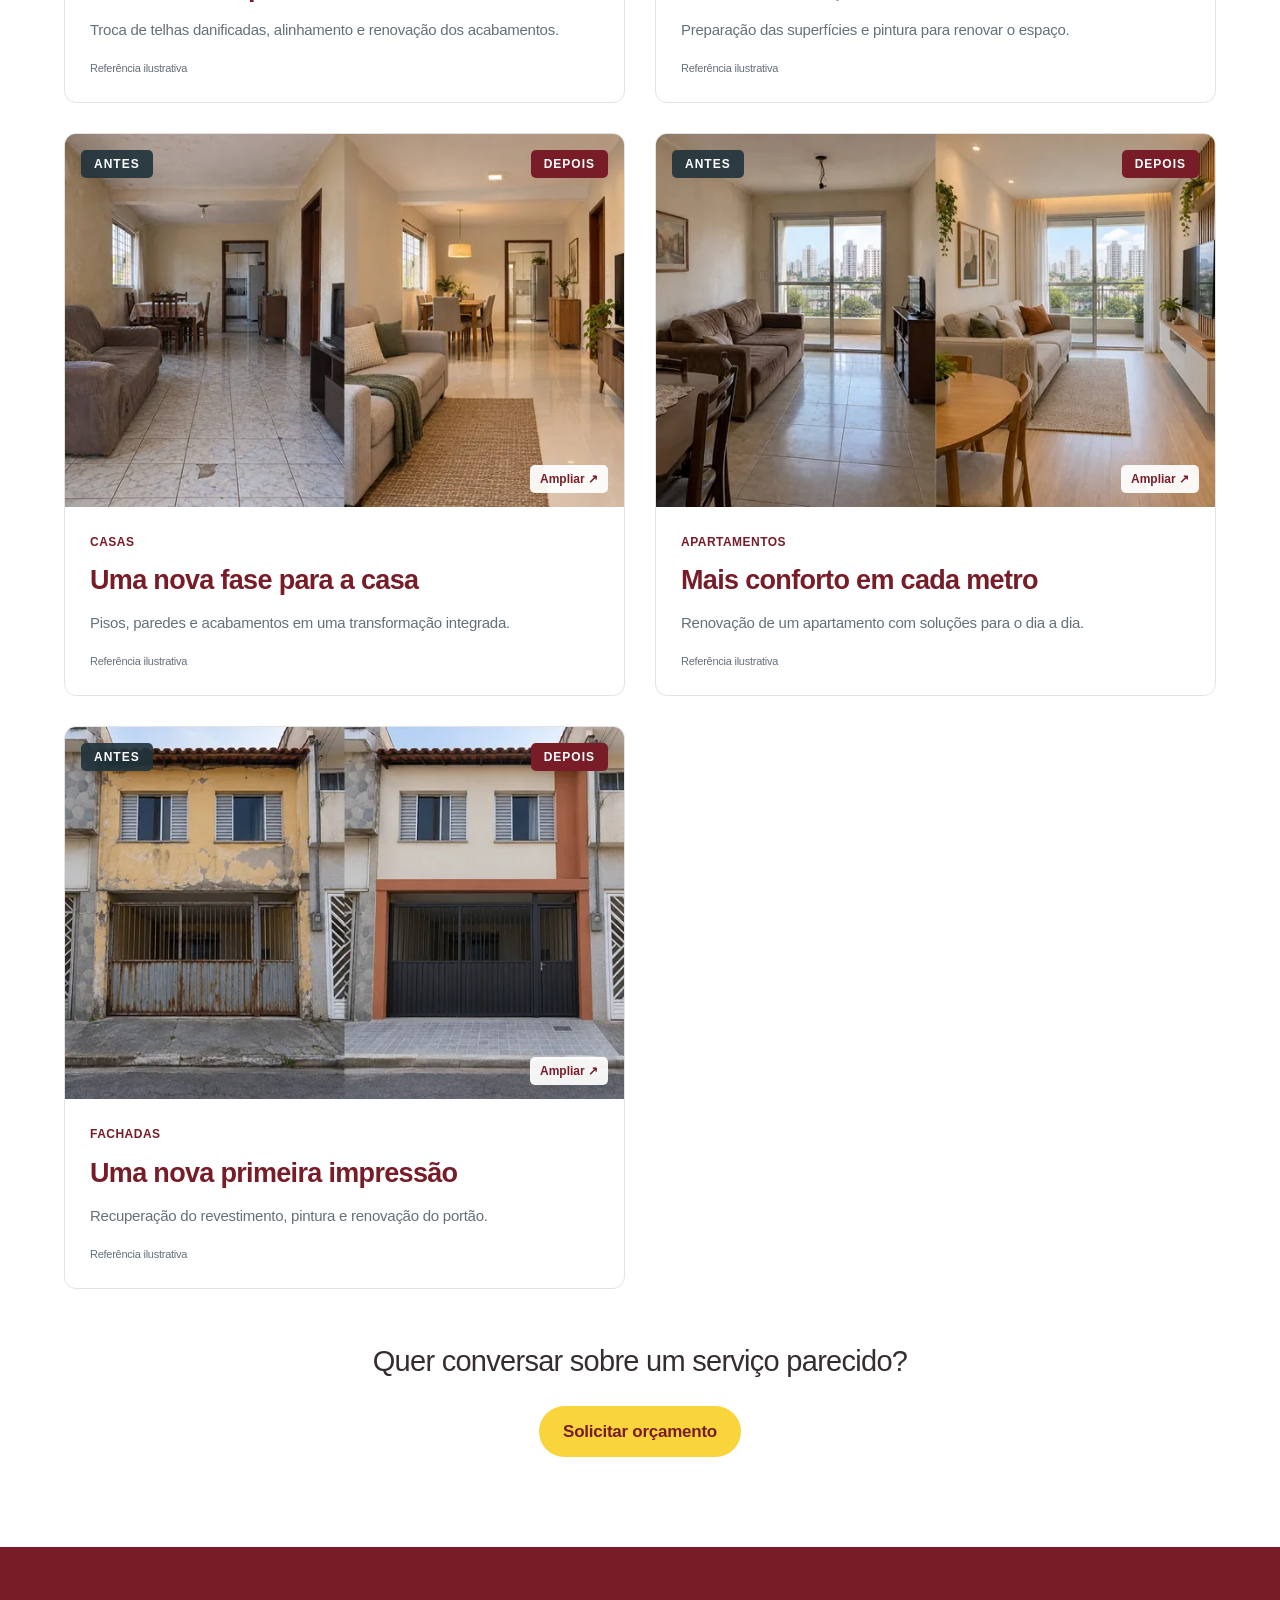
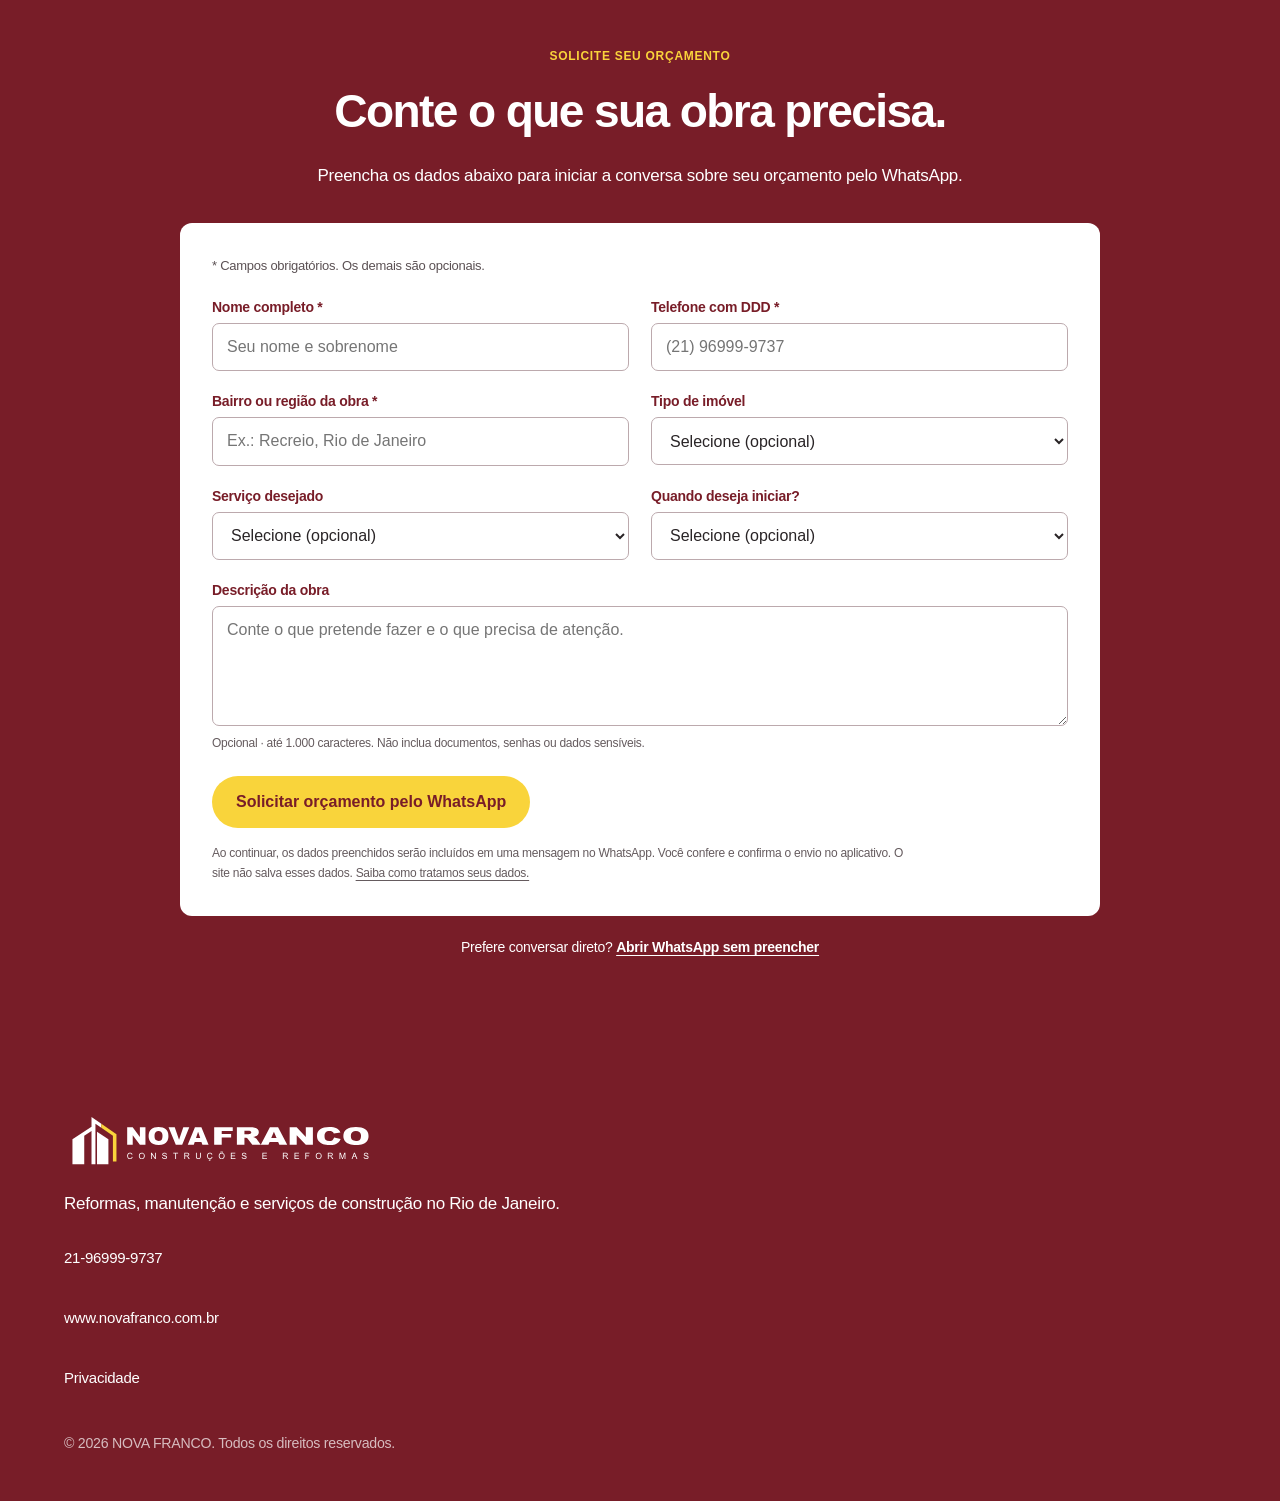
==== commit f658c9e0: "Adiciona formulario seguro de orcamento pelo WhatsApp" ====
--- a/index.html
+++ b/index.html
@@ -1,7 +1,7 @@
-<!doctype html><html lang="pt-BR"><head><meta charset="utf-8"><meta name="viewport" content="width=device-width,initial-scale=1"><title>NOVA FRANCO | Reformas e serviços de construção no Rio</title><meta name="description" content="Reformas, telhados, impermeabilização, pintura, instalações, pisos, quadras e pavimentação. Atendimento na Barra, Recreio e Zona Sul do Rio. Peça seu orçamento."><link rel="canonical" href="https://www.novafranco.com.br/"><link rel="stylesheet" href="assets/css/nova-franco.css?v=20"><link rel="icon" href="assets/images/favicon.svg?v=2" type="image/svg+xml"><link rel="apple-touch-icon" href="assets/images/marca/apple-touch-icon.png"></head><body><header class="nf-header"><a class="nf-brand" href="/" aria-label="NOVA FRANCO — página inicial"><img class="nf-logo-header" src="assets/images/marca/nova-franco-branca-alinhada.png" alt="NOVA FRANCO" width="1724" height="566" decoding="async"></a><button class="nf-menu-toggle" type="button" aria-expanded="false" aria-controls="nf-navigation">Menu <span aria-hidden="true">☰</span></button><nav id="nf-navigation" aria-label="Menu principal"><a href="#servicos">Serviços</a><a href="#ambientes">Ambientes</a><a href="#antes-depois">Antes e depois</a><a class="nf-button" href="https://wa.me/5521969999737">Orçamento</a></nav></header>
+<!doctype html><html lang="pt-BR"><head><meta charset="utf-8"><meta name="viewport" content="width=device-width,initial-scale=1"><title>NOVA FRANCO | Reformas e serviços de construção no Rio</title><meta name="description" content="Reformas, telhados, impermeabilização, pintura, instalações, pisos, quadras e pavimentação. Atendimento na Barra, Recreio e Zona Sul do Rio. Peça seu orçamento."><link rel="canonical" href="https://www.novafranco.com.br/"><link rel="stylesheet" href="assets/css/nova-franco.css?v=21"><link rel="icon" href="assets/images/favicon.svg?v=2" type="image/svg+xml"><link rel="apple-touch-icon" href="assets/images/marca/apple-touch-icon.png"></head><body><header class="nf-header"><a class="nf-brand" href="index.html#antes-depois" aria-label="NOVA FRANCO — página inicial"><img class="nf-logo-header" src="assets/images/marca/nova-franco-branca-alinhada.png" alt="NOVA FRANCO" width="1724" height="566" decoding="async"></a><button class="nf-menu-toggle" type="button" aria-expanded="false" aria-controls="nf-navigation">Menu <span aria-hidden="true">☰</span></button><nav id="nf-navigation" aria-label="Menu principal"><a href="#servicos">Serviços</a><a href="#ambientes">Ambientes</a><a href="#antes-depois">Antes e depois</a><a class="nf-button" href="https://wa.me/5521969999737">Orçamento</a></nav></header>
 <main><section class="nf-hero"><img src="assets/images/2025/06/231004-ReBath-2545-scaled-e1750427386507-2048x1208.jpg" alt="Casal em um ambiente residencial renovado" width="2048" height="1208" decoding="async" srcset="assets/images/2025/06/231004-ReBath-2545-scaled-e1750427386507-600x354.jpg 600w, assets/images/2025/06/231004-ReBath-2545-scaled-e1750427386507-1400x826.jpg 1400w, assets/images/2025/06/231004-ReBath-2545-scaled-e1750427386507-2048x1208.jpg 2048w" sizes="100vw" fetchpriority="high"><div class="nf-hero-content"><p class="nf-eyebrow">NOVA FRANCO · CONSTRUÇÕES E REFORMAS</p><h1>Reformas e serviços<br>para sua obra.</h1><p>Telhados e impermeabilização, pintura, pisos, instalações e áreas externas.</p><p class="nf-hero-region">Barra da Tijuca · Recreio · Zona Sul do Rio de Janeiro.</p><div class="nf-actions"><a class="nf-button" href="https://wa.me/5521969999737?text=Ol%C3%A1%2C%20gostaria%20de%20solicitar%20um%20or%C3%A7amento%20para%20um%20servi%C3%A7o.">Solicitar orçamento pelo WhatsApp</a><a class="nf-outline" href="#servicos">Encontre o serviço que precisa ↓</a></div><p class="nf-values">Transformamos espaços. Valorizamos histórias.</p></div></section>
 <div class="nf-strip nf-marquee" role="region" aria-label="Nossos serviços"><div class="nf-marquee-window"><div class="nf-marquee-track"><ul class="nf-marquee-group"><li>Telhados e coberturas</li><li>Impermeabilização</li><li>Pintura e fachadas</li><li>Drywall e gesso acartonado</li><li>Pisos e revestimentos</li><li>Porcelanatos e laminados</li><li>Pisos polidos</li><li>Concreto polido</li><li>Instalações hidráulicas</li><li>Instalações elétricas</li><li>Instalação de gás</li><li>Recuperação de quadras</li><li>Marcação de estacionamento</li><li>Pavimentação asfáltica</li><li>Piso intertravado</li><li>Alvenaria</li><li>Muros de arrimo</li><li>Reformas completas e parciais</li></ul><ul class="nf-marquee-group" aria-hidden="true" inert><li>Telhados e coberturas</li><li>Impermeabilização</li><li>Pintura e fachadas</li><li>Drywall e gesso acartonado</li><li>Pisos e revestimentos</li><li>Porcelanatos e laminados</li><li>Pisos polidos</li><li>Concreto polido</li><li>Instalações hidráulicas</li><li>Instalações elétricas</li><li>Instalação de gás</li><li>Recuperação de quadras</li><li>Marcação de estacionamento</li><li>Pavimentação asfáltica</li><li>Piso intertravado</li><li>Alvenaria</li><li>Muros de arrimo</li><li>Reformas completas e parciais</li></ul></div></div></div><section class="nf-clients" id="clientes" aria-labelledby="nf-clients-title"><div class="nf-clients-heading"><h2 id="nf-clients-title">Experiência em obras de grandes construtoras</h2></div><div class="nf-client-logos" role="group" aria-label="Logos dos clientes"><div class="nf-clients-track"><div class="nf-client-set"><figure><img src="assets/images/clientes/mrv.png" alt="MRV" width="280" height="80" loading="lazy"></figure><figure><img src="assets/images/clientes/tenda.png" alt="Tenda" width="280" height="80" loading="lazy"></figure><figure><img src="assets/images/clientes/gafisa.png" alt="Gafisa" width="280" height="80" loading="lazy"></figure><figure><img src="assets/images/clientes/joao-fortes.png" alt="João Fortes Engenharia" width="280" height="80" loading="lazy"></figure></div><div class="nf-client-set nf-client-set-copy" aria-hidden="true" inert><figure><img src="assets/images/clientes/mrv.png" alt="MRV" width="280" height="80" loading="lazy"></figure><figure><img src="assets/images/clientes/tenda.png" alt="Tenda" width="280" height="80" loading="lazy"></figure><figure><img src="assets/images/clientes/gafisa.png" alt="Gafisa" width="280" height="80" loading="lazy"></figure><figure><img src="assets/images/clientes/joao-fortes.png" alt="João Fortes Engenharia" width="280" height="80" loading="lazy"></figure></div></div></div></section>
 <section class="nf-section" id="servicos"><div class="nf-section-heading"><h2>Qual serviço sua obra precisa?</h2></div><div class="nf-service-list"><details class="nf-service-item" id="servico-telhados" name="nf-service-details"><summary><span class="nf-service-number">01</span><h3>Telhados, coberturas e impermeabilização</h3><span class="nf-service-chevron" aria-hidden="true"></span></summary><div class="nf-service-body"><p>Serviços em telhados e coberturas, recuperação de pontos danificados e impermeabilização. Informe o local e o que precisa ser corrigido.</p><a href="https://wa.me/5521969999737?text=Ol%C3%A1%2C%20gostaria%20de%20solicitar%20um%20or%C3%A7amento%20para%20Telhados%2C%20coberturas%20e%20impermeabiliza%C3%A7%C3%A3o.%20Posso%20enviar%20a%20localiza%C3%A7%C3%A3o%20e%20fotos%20do%20local%3F">Orçar este serviço ↗</a></div></details><details class="nf-service-item" id="servico-pintura" name="nf-service-details"><summary><span class="nf-service-number">02</span><h3>Pintura e fachadas</h3><span class="nf-service-chevron" aria-hidden="true"></span></summary><div class="nf-service-body"><p>Pintura interna e externa, preparação das superfícies e acabamento refinado para renovar paredes, ambientes e fachadas.</p><a href="https://wa.me/5521969999737?text=Ol%C3%A1%2C%20gostaria%20de%20solicitar%20um%20or%C3%A7amento%20para%20Pintura%20e%20fachadas.%20Posso%20enviar%20a%20localiza%C3%A7%C3%A3o%20e%20fotos%20do%20local%3F">Orçar este serviço ↗</a></div></details><details class="nf-service-item" id="servico-drywall" name="nf-service-details"><summary><span class="nf-service-number">03</span><h3>Drywall e gesso acartonado</h3><span class="nf-service-chevron" aria-hidden="true"></span></summary><div class="nf-service-body"><p>Paredes, divisórias e forros em drywall e gesso acartonado para reorganizar os espaços e executar os acabamentos da obra.</p><a href="https://wa.me/5521969999737?text=Ol%C3%A1%2C%20gostaria%20de%20solicitar%20um%20or%C3%A7amento%20para%20Drywall%20e%20gesso%20acartonado.%20Posso%20enviar%20a%20localiza%C3%A7%C3%A3o%20e%20fotos%20do%20local%3F">Orçar este serviço ↗</a></div></details><details class="nf-service-item" id="servico-pisos" name="nf-service-details"><summary><span class="nf-service-number">04</span><h3>Pisos e revestimentos</h3><span class="nf-service-chevron" aria-hidden="true"></span></summary><div class="nf-service-body"><p>Assentamento de porcelanatos, laminados e revestimentos, além de serviços em pisos polidos e concreto polido.</p><a href="https://wa.me/5521969999737?text=Ol%C3%A1%2C%20gostaria%20de%20solicitar%20um%20or%C3%A7amento%20para%20Pisos%20e%20revestimentos.%20Posso%20enviar%20a%20localiza%C3%A7%C3%A3o%20e%20fotos%20do%20local%3F">Orçar este serviço ↗</a></div></details><details class="nf-service-item" id="servico-instalacoes" name="nf-service-details"><summary><span class="nf-service-number">05</span><h3>Instalações hidráulicas, elétricas e de gás</h3><span class="nf-service-chevron" aria-hidden="true"></span></summary><div class="nf-service-body"><p>Execução de serviços hidráulicos, elétricos e de instalação de gás, conforme a necessidade e a avaliação técnica de cada obra.</p><a href="https://wa.me/5521969999737?text=Ol%C3%A1%2C%20gostaria%20de%20solicitar%20um%20or%C3%A7amento%20para%20Instala%C3%A7%C3%B5es%20hidr%C3%A1ulicas%2C%20el%C3%A9tricas%20e%20de%20g%C3%A1s.%20Posso%20enviar%20a%20localiza%C3%A7%C3%A3o%20e%20fotos%20do%20local%3F">Orçar este serviço ↗</a></div></details><details class="nf-service-item" id="servico-quadras" name="nf-service-details"><summary><span class="nf-service-number">06</span><h3>Quadras e estacionamentos</h3><span class="nf-service-chevron" aria-hidden="true"></span></summary><div class="nf-service-body"><p>Recuperação de quadras e marcação de estacionamento. Conte qual é a área, como ela está e o serviço que você precisa.</p><a href="https://wa.me/5521969999737?text=Ol%C3%A1%2C%20gostaria%20de%20solicitar%20um%20or%C3%A7amento%20para%20Quadras%20e%20estacionamentos.%20Posso%20enviar%20a%20localiza%C3%A7%C3%A3o%20e%20fotos%20do%20local%3F">Orçar este serviço ↗</a></div></details><details class="nf-service-item" id="servico-pavimentacao" name="nf-service-details"><summary><span class="nf-service-number">07</span><h3>Pavimentação, alvenaria e muros de arrimo</h3><span class="nf-service-chevron" aria-hidden="true"></span></summary><div class="nf-service-body"><p>Pavimentação asfáltica, piso intertravado, alvenaria e muros de arrimo. Fale com a equipe sobre as características e o escopo do serviço.</p><a href="https://wa.me/5521969999737?text=Ol%C3%A1%2C%20gostaria%20de%20solicitar%20um%20or%C3%A7amento%20para%20Pavimenta%C3%A7%C3%A3o%2C%20alvenaria%20e%20muros%20de%20arrimo.%20Posso%20enviar%20a%20localiza%C3%A7%C3%A3o%20e%20fotos%20do%20local%3F">Orçar este serviço ↗</a></div></details><details class="nf-service-item" id="servico-reformas" name="nf-service-details"><summary><span class="nf-service-number">08</span><h3>Reformas completas e parciais</h3><span class="nf-service-chevron" aria-hidden="true"></span></summary><div class="nf-service-body"><p>Serviços para renovar um ambiente ou diferentes áreas do imóvel, reunindo as intervenções necessárias para a sua reforma.</p><a href="https://wa.me/5521969999737?text=Ol%C3%A1%2C%20gostaria%20de%20solicitar%20um%20or%C3%A7amento%20para%20Reformas%20completas%20e%20parciais.%20Posso%20enviar%20a%20localiza%C3%A7%C3%A3o%20e%20fotos%20do%20local%3F">Orçar este serviço ↗</a></div></details></div></section>
 <section class="nf-environments" id="ambientes"><div><p class="nf-eyebrow">AMBIENTES INTERNOS E ÁREAS EXTERNAS</p><h2>Seu imóvel precisa<br>de mais que acabamentos?</h2><p>Além das reformas de ambientes, atuamos em telhados, fachadas, quadras, estacionamentos e pavimentação. Fale com a NOVA FRANCO sobre o serviço e as condições do local.</p><a class="nf-button" href="https://wa.me/5521969999737?text=Ol%C3%A1%2C%20quero%20conversar%20sobre%20um%20servi%C3%A7o%20para%20o%20meu%20im%C3%B3vel.%20Posso%20enviar%20fotos%20e%20a%20localiza%C3%A7%C3%A3o%3F">Conversar sobre meu serviço</a></div><div class="nf-tags"><span>Casas</span><span>Apartamentos</span><span>Telhados</span><span>Fachadas</span><span>Quadras</span><span>Estacionamentos</span><span>Áreas internas</span><span>Áreas externas</span></div></section>
 <section class="nf-section nf-transformations" id="antes-depois"><div class="nf-section-heading"><p class="nf-eyebrow">REFERÊNCIAS PARA CONVERSAR SOBRE SUA OBRA</p><h2>Antes e depois:<br>ideias para sua reforma.</h2><p>Explore referências de telhados, pintura, fachadas e reformas. Use as imagens para mostrar à nossa equipe o tipo de transformação que você tem em mente.</p></div><div class="nf-filters" role="group" aria-label="Filtrar referências por serviço"><button type="button" class="nf-filter is-active" data-filter="todos" aria-pressed="true">Todos</button><button type="button" class="nf-filter" data-filter="telhados" aria-pressed="false">Telhados</button><button type="button" class="nf-filter" data-filter="pinturas" aria-pressed="false">Pinturas</button><button type="button" class="nf-filter" data-filter="casas" aria-pressed="false">Casas</button><button type="button" class="nf-filter" data-filter="apartamentos" aria-pressed="false">Apartamentos</button><button type="button" class="nf-filter" data-filter="fachadas" aria-pressed="false">Fachadas</button></div><p class="nf-result-count" aria-live="polite">5 referências</p><div class="nf-project-grid"><article class="nf-project" data-category="telhados"><button class="nf-comparison" type="button" data-image="assets/images/transformacoes/telhados-1536.webp" data-title="Telhado recuperado" aria-label="Ampliar antes e depois: Telhados"><img src="assets/images/transformacoes/telhados-1536.webp" srcset="assets/images/transformacoes/telhados-640.webp 640w, assets/images/transformacoes/telhados-960.webp 960w, assets/images/transformacoes/telhados-1536.webp 1536w" sizes="(max-width:700px) calc(100vw - 48px), (max-width:1500px) calc((100vw - 10vw - 30px)/2), 660px" decoding="async" alt="Referência ilustrativa de telhados: antes à esquerda e depois à direita" width="1536" height="1024" loading="lazy"><span class="nf-before">Antes</span><span class="nf-after">Depois</span><span class="nf-expand" aria-hidden="true">Ampliar ↗</span></button><div class="nf-project-text"><p class="nf-project-category">Telhados</p><h3>Telhado recuperado</h3><p>Troca de telhas danificadas, alinhamento e renovação dos acabamentos.</p><small>Referência ilustrativa</small></div></article><article class="nf-project" data-category="pinturas"><button class="nf-comparison" type="button" data-image="assets/images/transformacoes/pinturas-1536.webp" data-title="Novas cores, outro ambiente" aria-label="Ampliar antes e depois: Pinturas"><img src="assets/images/transformacoes/pinturas-1536.webp" srcset="assets/images/transformacoes/pinturas-640.webp 640w, assets/images/transformacoes/pinturas-960.webp 960w, assets/images/transformacoes/pinturas-1536.webp 1536w" sizes="(max-width:700px) calc(100vw - 48px), (max-width:1500px) calc((100vw - 10vw - 30px)/2), 660px" decoding="async" alt="Referência ilustrativa de pinturas: antes à esquerda e depois à direita" width="1536" height="1024" loading="lazy"><span class="nf-before">Antes</span><span class="nf-after">Depois</span><span class="nf-expand" aria-hidden="true">Ampliar ↗</span></button><div class="nf-project-text"><p class="nf-project-category">Pinturas</p><h3>Novas cores, outro ambiente</h3><p>Preparação das superfícies e pintura para renovar o espaço.</p><small>Referência ilustrativa</small></div></article><article class="nf-project" data-category="casas"><button class="nf-comparison" type="button" data-image="assets/images/transformacoes/casas-1536.webp" data-title="Uma nova fase para a casa" aria-label="Ampliar antes e depois: Casas"><img src="assets/images/transformacoes/casas-1536.webp" srcset="assets/images/transformacoes/casas-640.webp 640w, assets/images/transformacoes/casas-960.webp 960w, assets/images/transformacoes/casas-1536.webp 1536w" sizes="(max-width:700px) calc(100vw - 48px), (max-width:1500px) calc((100vw - 10vw - 30px)/2), 660px" decoding="async" alt="Referência ilustrativa de casas: antes à esquerda e depois à direita" width="1536" height="1024" loading="lazy"><span class="nf-before">Antes</span><span class="nf-after">Depois</span><span class="nf-expand" aria-hidden="true">Ampliar ↗</span></button><div class="nf-project-text"><p class="nf-project-category">Casas</p><h3>Uma nova fase para a casa</h3><p>Pisos, paredes e acabamentos em uma transformação integrada.</p><small>Referência ilustrativa</small></div></article><article class="nf-project" data-category="apartamentos"><button class="nf-comparison" type="button" data-image="assets/images/transformacoes/apartamentos-1536.webp" data-title="Mais conforto em cada metro" aria-label="Ampliar antes e depois: Apartamentos"><img src="assets/images/transformacoes/apartamentos-1536.webp" srcset="assets/images/transformacoes/apartamentos-640.webp 640w, assets/images/transformacoes/apartamentos-960.webp 960w, assets/images/transformacoes/apartamentos-1536.webp 1536w" sizes="(max-width:700px) calc(100vw - 48px), (max-width:1500px) calc((100vw - 10vw - 30px)/2), 660px" decoding="async" alt="Referência ilustrativa de apartamentos: antes à esquerda e depois à direita" width="1536" height="1024" loading="lazy"><span class="nf-before">Antes</span><span class="nf-after">Depois</span><span class="nf-expand" aria-hidden="true">Ampliar ↗</span></button><div class="nf-project-text"><p class="nf-project-category">Apartamentos</p><h3>Mais conforto em cada metro</h3><p>Renovação de um apartamento com soluções para o dia a dia.</p><small>Referência ilustrativa</small></div></article><article class="nf-project" data-category="fachadas"><button class="nf-comparison" type="button" data-image="assets/images/transformacoes/fachadas-1536.webp" data-title="Uma nova primeira impressão" aria-label="Ampliar antes e depois: Fachadas"><img src="assets/images/transformacoes/fachadas-1536.webp" srcset="assets/images/transformacoes/fachadas-640.webp 640w, assets/images/transformacoes/fachadas-960.webp 960w, assets/images/transformacoes/fachadas-1536.webp 1536w" sizes="(max-width:700px) calc(100vw - 48px), (max-width:1500px) calc((100vw - 10vw - 30px)/2), 660px" decoding="async" alt="Referência ilustrativa de fachadas: antes à esquerda e depois à direita" width="1536" height="1024" loading="lazy"><span class="nf-before">Antes</span><span class="nf-after">Depois</span><span class="nf-expand" aria-hidden="true">Ampliar ↗</span></button><div class="nf-project-text"><p class="nf-project-category">Fachadas</p><h3>Uma nova primeira impressão</h3><p>Recuperação do revestimento, pintura e renovação do portão.</p><small>Referência ilustrativa</small></div></article></div><div class="nf-gallery-cta"><p>Quer conversar sobre um serviço parecido?</p><a class="nf-button" href="https://wa.me/5521969999737?text=Ol%C3%A1%2C%20vi%20as%20refer%C3%AAncias%20do%20site%20e%20quero%20conversar%20sobre%20um%20servi%C3%A7o%20para%20o%20meu%20im%C3%B3vel.">Solicitar orçamento</a></div></section>
-<section class="nf-contact" id="contato"><p class="nf-eyebrow">SOLICITE SEU ORÇAMENTO</p><h2>Conte o que sua obra precisa.</h2><p>Envie pelo WhatsApp o serviço desejado, a localização do imóvel e, se possível, fotos do local. Essas informações ajudam a iniciar a conversa sobre o orçamento.</p><ul class="nf-quote-checklist" aria-label="Informações para solicitar orçamento"><li><span>01</span>Qual serviço você precisa?</li><li><span>02</span>Onde fica o imóvel ou a obra?</li><li><span>03</span>Você tem fotos ou medidas do local?</li></ul><div class="nf-actions"><a class="nf-button" href="https://wa.me/5521969999737?text=Ol%C3%A1%2C%20gostaria%20de%20solicitar%20um%20or%C3%A7amento.%20Servi%C3%A7o%3A%20%0ALocaliza%C3%A7%C3%A3o%3A%20%0APosso%20enviar%20fotos%20e%20medidas%20do%20local.">Enviar informações da obra</a></div><p class="nf-contact-area">Atendemos Barra da Tijuca, Recreio e Zona Sul do Rio de Janeiro.</p></section></main><footer class="nf-footer"><a class="nf-brand" href="/" aria-label="NOVA FRANCO — página inicial"><img class="nf-logo-footer" src="assets/images/marca/nova-franco-rodape.svg" alt="NOVA FRANCO — Construções e Reformas" width="1140" height="230" loading="lazy"></a><p>Reformas, manutenção e serviços de construção no Rio de Janeiro.</p><a href="tel:+5521969999737">21-96999-9737</a><a href="https://www.novafranco.com.br">www.novafranco.com.br</a><a href="/privacidade">Privacidade</a><small>© 2026 NOVA FRANCO. Todos os direitos reservados.</small></footer><a class="nf-mobile-contact" href="https://wa.me/5521969999737" aria-label="Solicitar orçamento pelo WhatsApp">Solicitar orçamento pelo WhatsApp ↗</a><script src="assets/js/nova-franco.js?v=3" defer></script><dialog class="nf-image-dialog" aria-labelledby="nf-dialog-title"><button class="nf-dialog-close" type="button" aria-label="Fechar imagem">Fechar ×</button><h2 id="nf-dialog-title"></h2><div class="nf-dialog-image"><img alt=""><span class="nf-before">Antes</span><span class="nf-after">Depois</span></div><p>Referência ilustrativa. Não representa uma obra executada pela NOVA FRANCO.</p></dialog><script src="assets/js/transformacoes.js?v=1" defer></script></body></html>+<section class="nf-contact" id="contato"><p class="nf-eyebrow">SOLICITE SEU ORÇAMENTO</p><h2>Conte o que sua obra precisa.</h2><p>Preencha os dados abaixo para iniciar a conversa sobre seu orçamento pelo WhatsApp.</p><form id="nf-quote-form" class="nf-quote-form" autocomplete="off" novalidate><p class="nf-form-required">* Campos obrigatórios. Os demais são opcionais.</p><div class="nf-form-grid"><div class="nf-form-field"><label for="nf-quote-name">Nome completo *</label><input id="nf-quote-name" name="name" aria-describedby="nf-error-name" type="text" required minlength="3" maxlength="100" autocomplete="off" placeholder="Seu nome e sobrenome"><span class="nf-field-error" id="nf-error-name" hidden></span></div><div class="nf-form-field"><label for="nf-quote-phone">Telefone com DDD *</label><input id="nf-quote-phone" name="phone" aria-describedby="nf-error-phone" type="tel" required maxlength="20" inputmode="tel" autocomplete="off" placeholder="(21) 96999-9737"><span class="nf-field-error" id="nf-error-phone" hidden></span></div><div class="nf-form-field"><label for="nf-quote-region">Bairro ou região da obra *</label><input id="nf-quote-region" name="region" aria-describedby="nf-error-region" type="text" required maxlength="100" autocomplete="off" placeholder="Ex.: Recreio, Rio de Janeiro"><span class="nf-field-error" id="nf-error-region" hidden></span></div><div class="nf-form-field"><label for="nf-quote-property">Tipo de imóvel</label><select id="nf-quote-property" name="property" aria-describedby="nf-error-property"><option value="">Selecione (opcional)</option><option value="Casa">Casa</option><option value="Apartamento">Apartamento</option><option value="Comercial">Comercial</option></select><span class="nf-field-error" id="nf-error-property" hidden></span></div><div class="nf-form-field"><label for="nf-quote-service">Serviço desejado</label><select id="nf-quote-service" name="service" aria-describedby="nf-error-service"><option value="">Selecione (opcional)</option><option value="Reforma completa">Reforma completa</option><option value="Reforma parcial">Reforma parcial</option><option value="Construção">Construção</option><option value="Pintura">Pintura</option><option value="Elétrica">Elétrica</option><option value="Hidráulica">Hidráulica</option><option value="Outros">Outros</option></select><span class="nf-field-error" id="nf-error-service" hidden></span></div><div class="nf-form-field"><label for="nf-quote-timeline">Quando deseja iniciar?</label><select id="nf-quote-timeline" name="timeline" aria-describedby="nf-error-timeline"><option value="">Selecione (opcional)</option><option value="Imediatamente">Imediatamente</option><option value="Em 30 dias">Em 30 dias</option><option value="Em 60 dias">Em 60 dias</option><option value="Apenas pesquisando">Apenas pesquisando</option></select><span class="nf-field-error" id="nf-error-timeline" hidden></span></div><div class="nf-form-field nf-form-wide"><label for="nf-quote-description">Descrição da obra</label><textarea id="nf-quote-description" name="description" aria-describedby="nf-error-description nf-hint-description" rows="4" maxlength="1000" autocomplete="off" placeholder="Conte o que pretende fazer e o que precisa de atenção."></textarea><small id="nf-hint-description">Opcional · até 1.000 caracteres. Não inclua documentos, senhas ou dados sensíveis.</small><span class="nf-field-error" id="nf-error-description" hidden></span></div></div><p class="nf-form-error" role="alert" aria-live="polite"></p><div class="nf-form-submit"><button class="nf-button" type="submit" disabled>Solicitar orçamento pelo WhatsApp</button><p class="nf-form-privacy">Ao continuar, os dados preenchidos serão incluídos em uma mensagem no WhatsApp. Você confere e confirma o envio no aplicativo. O site não salva esses dados. <a href="privacidade.html">Saiba como tratamos seus dados.</a></p></div><noscript><p>Ative o JavaScript para preparar a mensagem ou <a href="https://wa.me/5521969999737">fale diretamente pelo WhatsApp</a>.</p></noscript></form><p class="nf-form-direct">Prefere conversar direto? <a href="https://wa.me/5521969999737">Abrir WhatsApp sem preencher</a></p></section></main><footer class="nf-footer"><a class="nf-brand" href="index.html#antes-depois" aria-label="NOVA FRANCO — página inicial"><img class="nf-logo-footer" src="assets/images/marca/nova-franco-rodape.svg" alt="NOVA FRANCO — Construções e Reformas" width="1140" height="230" loading="lazy"></a><p>Reformas, manutenção e serviços de construção no Rio de Janeiro.</p><a href="tel:+5521969999737">21-96999-9737</a><a href="https://www.novafranco.com.br">www.novafranco.com.br</a><a href="privacidade.html">Privacidade</a><small>© 2026 NOVA FRANCO. Todos os direitos reservados.</small></footer><a class="nf-mobile-contact" href="https://wa.me/5521969999737" aria-label="Solicitar orçamento pelo WhatsApp">Solicitar orçamento pelo WhatsApp ↗</a><script src="assets/js/nova-franco.js?v=3" defer></script><dialog class="nf-image-dialog" aria-labelledby="nf-dialog-title"><button class="nf-dialog-close" type="button" aria-label="Fechar imagem">Fechar ×</button><h2 id="nf-dialog-title"></h2><div class="nf-dialog-image"><img alt=""><span class="nf-before">Antes</span><span class="nf-after">Depois</span></div><p>Referência ilustrativa. Não representa uma obra executada pela NOVA FRANCO.</p></dialog><script src="assets/js/transformacoes.js?v=1" defer></script><script type="module" src="assets/js/orcamento.js?v=1"></script></body></html>
--- a/assets/css/nova-franco.css
+++ b/assets/css/nova-franco.css
@@ -40,3 +40,6 @@
 .nf-service-list{display:grid;grid-template-columns:repeat(2,minmax(0,1fr));gap:12px;align-items:start}.nf-service-item{border:1px solid #E8DEE0;border-radius:10px;background:white;min-width:0;scroll-margin-top:120px}.nf-service-item>summary{display:flex;align-items:center;gap:16px;min-height:84px;padding:20px 22px;cursor:pointer;list-style:none}.nf-service-item>summary::-webkit-details-marker{display:none}.nf-service-number{flex-shrink:0;color:#781D28;font-size:11px;font-weight:700;letter-spacing:.06em}.nf-service-item h3{margin:0;font-size:18px;line-height:1.35;letter-spacing:-.025em;color:#781D28;font-weight:600;flex:1;min-width:0}.nf-service-chevron{width:8px;height:8px;border-right:2px solid #781D28;border-bottom:2px solid #781D28;transform:rotate(45deg);flex-shrink:0;margin-left:4px;margin-right:3px}.nf-service-item[open] .nf-service-chevron{transform:rotate(225deg)}.nf-service-item[open]{border-color:#c7a5ac}.nf-service-item>summary:focus-visible{outline:3px solid #781D28;outline-offset:3px;border-radius:10px}.nf-service-body{padding:0 22px 20px 54px}.nf-service-body p{margin:0 0 14px;font-size:15px;line-height:1.65;color:#657078}.nf-service-body>a{display:inline-flex;align-items:center;min-height:44px;font-size:14px;font-weight:600;color:#781D28;text-decoration:none}#servicos>.nf-section-heading{margin-bottom:28px}#servicos>.nf-section-heading>h2{margin-bottom:0}.nf-hero{min-height:520px}.nf-hero-content{padding-top:60px;padding-bottom:60px}@media(max-width:767px){.nf-header{align-items:center;padding-top:10px;padding-bottom:10px}.nf-header .nf-brand{height:44px;min-height:44px;display:flex;align-items:center}.nf-header .nf-logo-header{height:44px;width:auto;max-width:calc(100vw - 155px)}.nf-header .nf-menu-toggle{height:44px;min-height:44px}.nf-hero{min-height:0}.nf-hero-content{width:100%;padding:32px 24px}.nf-hero-content>.nf-eyebrow{font-size:10px;letter-spacing:.025em;margin-bottom:16px}.nf-hero-content h1{font-size:clamp(30px,8.2vw,38px);line-height:1.12;margin-bottom:16px}.nf-hero-content>p:not(.nf-eyebrow){font-size:15px;line-height:1.55;margin-top:0;margin-bottom:14px}.nf-hero-content .nf-hero-region{font-size:12px;line-height:1.6;margin:0}.nf-hero .nf-actions{margin-top:20px;gap:8px}.nf-hero .nf-actions .nf-button{padding:13px 18px;min-height:46px;font-size:14px}.nf-hero .nf-actions .nf-outline{border:0;padding:6px 0;min-height:36px;font-size:13px;text-align:left;text-decoration:underline;text-underline-offset:4px}.nf-hero-content .nf-values{display:none}.nf-service-list{grid-template-columns:1fr;gap:9px}.nf-service-item>summary{min-height:68px;padding:16px;gap:12px}.nf-service-item h3{font-size:15px;line-height:1.35}.nf-service-body{padding:0 16px 16px 43px}.nf-service-body p{font-size:14px}#servicos{padding-top:40px;padding-bottom:40px}#servicos>.nf-section-heading{margin-bottom:22px}#servicos>.nf-section-heading>.nf-eyebrow{margin-bottom:12px}.nf-service-chevron{width:7px;height:7px}.nf-service-number{font-size:10px}}
 
 .nf-privacy{max-width:1000px}.nf-privacy h1{font-size:clamp(32px,5vw,52px)}.nf-privacy h2{font-size:24px;margin:32px 0 12px}.nf-privacy p{max-width:800px}
+
+/* Quote form: local-only preparation for a WhatsApp conversation. */
+.nf-quote-form{max-width:920px;margin:32px auto 0;padding:32px;background:#fff;color:#781D28;text-align:left;border-radius:12px}.nf-form-required{font-size:13px;margin:0 0 22px;color:#5b5154}.nf-form-grid{display:grid;grid-template-columns:repeat(2,minmax(0,1fr));gap:22px}.nf-form-field{min-width:0;display:flex;flex-direction:column;gap:8px}.nf-form-field label{font-size:14px;font-weight:650}.nf-form-field input,.nf-form-field select,.nf-form-field textarea{display:block;box-sizing:border-box;width:100%;min-height:48px;padding:12px 14px;border:1px solid #bca9ad;border-radius:7px;background:#fff;color:#292426;font:400 16px/1.4 var(--nf-font)}.nf-form-field textarea{resize:vertical;min-height:120px}.nf-form-field input:focus-visible,.nf-form-field select:focus-visible,.nf-form-field textarea:focus-visible{outline:3px solid #F9D43B;outline-offset:2px;border-color:#781D28}.nf-form-field [aria-invalid=true]{border:2px solid #a01428}.nf-form-field small{font-size:12px;line-height:1.5;color:#655b5e}.nf-form-wide{grid-column:1/-1}.nf-field-error,.nf-form-error{font-size:13px;line-height:1.5;color:#a01428}.nf-field-error[hidden]{display:none}.nf-form-error:empty{display:none}.nf-form-submit{margin-top:24px}.nf-form-submit .nf-button{border:0;background:#F9D43B;color:#781D28!important;font:700 16px/1.4 var(--nf-font);cursor:pointer;min-height:50px}.nf-form-submit .nf-button:hover{background:#edc728}.nf-form-submit .nf-button:focus-visible{outline:3px solid #781D28;outline-offset:3px}.nf-form-submit .nf-button:disabled{opacity:.6;cursor:default}.nf-form-privacy{font-size:12px!important;line-height:1.65;color:#655b5e!important;max-width:700px;margin:16px 0 0}.nf-form-privacy a{text-decoration:underline;text-underline-offset:3px}.nf-form-direct{font-size:14px!important;margin:22px auto 0}.nf-form-direct a{font-weight:700;text-underline-offset:3px}@media(max-width:700px){.nf-quote-form{padding:22px 18px;margin-top:24px}.nf-form-grid{grid-template-columns:1fr;gap:20px}.nf-form-submit .nf-button{width:100%;padding:15px 16px}.nf-form-privacy{font-size:12px!important}.nf-quote-form label{font-size:14px}}
